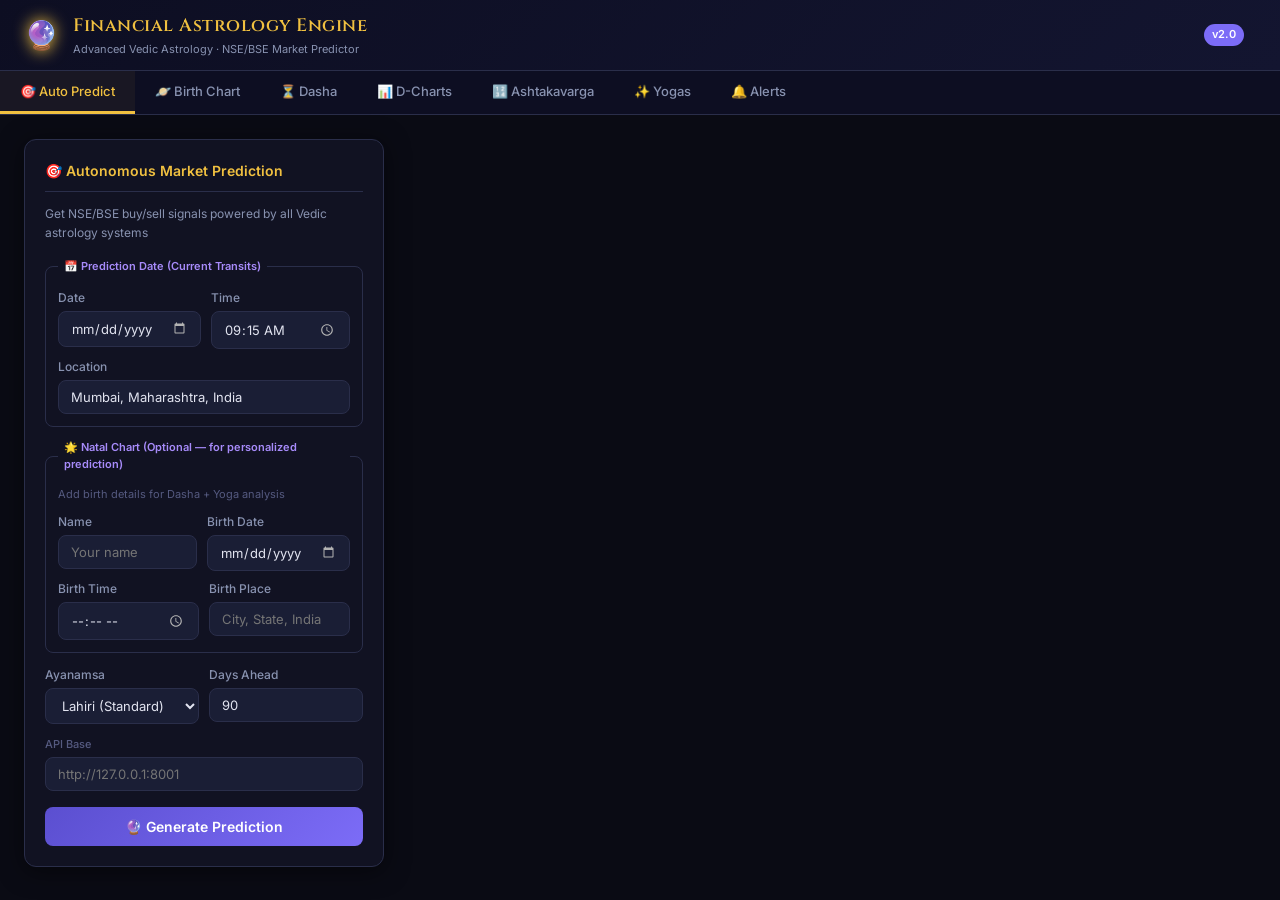
==== Astrology project/financial_astrology_ui/index.html @ fb41cf02 "adding new claude based" ====
<!DOCTYPE html>
<html lang="en">
<head>
  <meta charset="UTF-8" />
  <meta name="viewport" content="width=device-width, initial-scale=1.0" />
  <title>Financial Astrology Engine v2.0 — NSE/BSE Predictor</title>
  <link rel="stylesheet" href="style.css" />
  <link rel="preconnect" href="https://fonts.googleapis.com">
  <link href="https://fonts.googleapis.com/css2?family=Inter:wght@300;400;500;600;700&family=Cinzel:wght@400;600&display=swap" rel="stylesheet">
</head>
<body>

<!-- ═══ HEADER ═══════════════════════════════════════════════════════ -->
<header class="app-header">
  <div class="header-inner">
    <div class="logo">
      <span class="logo-icon">🔮</span>
      <div>
        <h1>Financial Astrology Engine</h1>
        <span class="logo-sub">Advanced Vedic Astrology · NSE/BSE Market Predictor</span>
      </div>
    </div>
    <div class="header-right">
      <span class="version-badge">v2.0</span>
      <span id="currentTime" class="time-display"></span>
    </div>
  </div>
</header>

<!-- ═══ TABS ══════════════════════════════════════════════════════════ -->
<nav class="tab-nav">
  <button class="tab-btn active" data-tab="predict">🎯 Auto Predict</button>
  <button class="tab-btn" data-tab="chart">🪐 Birth Chart</button>
  <button class="tab-btn" data-tab="dasha">⏳ Dasha</button>
  <button class="tab-btn" data-tab="divisional">📊 D-Charts</button>
  <button class="tab-btn" data-tab="ashtakavarga">🔢 Ashtakavarga</button>
  <button class="tab-btn" data-tab="yogas">✨ Yogas</button>
  <button class="tab-btn" data-tab="alerts">🔔 Alerts</button>
</nav>

<main class="app-main">

<!-- ═══════════════════════════════════════════════════════════════════ -->
<!-- TAB: AUTO PREDICT                                                  -->
<!-- ═══════════════════════════════════════════════════════════════════ -->
<section id="tab-predict" class="tab-section active">
  <div class="section-grid">

    <!-- Input Panel -->
    <div class="card input-card">
      <h2 class="card-title">🎯 Autonomous Market Prediction</h2>
      <p class="card-desc">Get NSE/BSE buy/sell signals powered by all Vedic astrology systems</p>

      <form id="predictForm">
        <fieldset class="form-section">
          <legend>📅 Prediction Date (Current Transits)</legend>
          <div class="form-row">
            <label>Date <input type="date" id="p_transit_date" required /></label>
            <label>Time <input type="time" id="p_transit_time" value="09:15" /></label>
          </div>
          <label>Location <input type="text" id="p_transit_place" value="Mumbai, Maharashtra, India" /></label>
        </fieldset>

        <fieldset class="form-section">
          <legend>🌟 Natal Chart (Optional — for personalized prediction)</legend>
          <p class="hint">Add birth details for Dasha + Yoga analysis</p>
          <div class="form-row">
            <label>Name <input type="text" id="p_natal_name" placeholder="Your name" /></label>
            <label>Birth Date <input type="date" id="p_natal_date" /></label>
          </div>
          <div class="form-row">
            <label>Birth Time <input type="time" id="p_natal_time" /></label>
            <label>Birth Place <input type="text" id="p_natal_place" placeholder="City, State, India" /></label>
          </div>
        </fieldset>

        <div class="form-row">
          <label>Ayanamsa
            <select id="p_ayanamsa">
              <option value="lahiri" selected>Lahiri (Standard)</option>
              <option value="raman">Raman</option>
              <option value="krishnamurti">KP (Krishnamurti)</option>
            </select>
          </label>
          <label>Days Ahead
            <input type="number" id="p_days_ahead" value="90" min="7" max="365" />
          </label>
        </div>

        <div class="api-row">
          <label>API Base <input type="text" id="p_apiBase" placeholder="http://127.0.0.1:8001" /></label>
        </div>

        <button type="submit" class="btn-primary" id="predictBtn">
          <span>🔮 Generate Prediction</span>
        </button>
      </form>
    </div>

    <!-- Results Panel -->
    <div id="predictResults" class="results-area" style="display:none">

      <!-- Main Signal Card -->
      <div id="mainSignalCard" class="signal-card">
        <div class="signal-top">
          <span id="signalEmoji" class="signal-emoji"></span>
          <div>
            <div id="signalLabel" class="signal-label"></div>
            <div id="signalDirection" class="signal-direction"></div>
          </div>
          <div class="signal-score-box">
            <div id="scoreValue" class="score-value"></div>
            <div class="score-label">Score</div>
          </div>
        </div>
        <div id="signalStrategy" class="signal-strategy"></div>
        <div id="signalNiftyBias" class="signal-nifty"></div>
        <div id="confidenceBadge" class="confidence-badge"></div>
      </div>

      <!-- Score Breakdown -->
      <div class="card">
        <h3 class="card-title">📊 Score Breakdown</h3>
        <div id="scoreBreakdown" class="score-bars"></div>
      </div>

      <!-- Weekly Outlook -->
      <div class="card">
        <h3 class="card-title">📅 7-Day Moon Nakshatra Outlook</h3>
        <div id="weeklyOutlook" class="weekly-grid"></div>
      </div>

      <!-- Sector Recommendations -->
      <div class="card">
        <h3 class="card-title">📈 NSE/BSE Sector Recommendations</h3>
        <div id="sectorRecs" class="sector-grid"></div>
      </div>

      <!-- Key Events -->
      <div class="card">
        <h3 class="card-title">🔔 Key Upcoming Planetary Events</h3>
        <div id="keyEvents" class="events-list"></div>
      </div>

      <!-- Current Dasha -->
      <div id="dashaContextCard" class="card" style="display:none">
        <h3 class="card-title">⏳ Active Dasha Context</h3>
        <div id="dashaContext" class="dasha-context"></div>
      </div>

      <!-- Risk Factors -->
      <div class="card">
        <h3 class="card-title">⚠️ Risk Factors</h3>
        <div id="riskFactors" class="risk-list"></div>
      </div>

    </div>
  </div>
</section>

<!-- ═══════════════════════════════════════════════════════════════════ -->
<!-- TAB: BIRTH CHART                                                   -->
<!-- ═══════════════════════════════════════════════════════════════════ -->
<section id="tab-chart" class="tab-section">
  <div class="section-grid">
    <div class="card input-card">
      <h2 class="card-title">🪐 Vedic Birth Chart</h2>
      <form id="chartForm">
        <div class="form-row">
          <label>Name <input type="text" id="c_name" placeholder="Name" required /></label>
          <label>Date <input type="date" id="c_date" required /></label>
        </div>
        <div class="form-row">
          <label>Time <input type="time" id="c_time" required /></label>
          <label>Place <input type="text" id="c_place" placeholder="City, India" required /></label>
        </div>
        <label>Ayanamsa
          <select id="c_ayanamsa">
            <option value="lahiri" selected>Lahiri</option>
            <option value="raman">Raman</option>
            <option value="krishnamurti">KP</option>
          </select>
        </label>
        <div class="api-row">
          <label>API Base <input type="text" id="c_apiBase" placeholder="http://127.0.0.1:8001" /></label>
        </div>
        <button type="submit" class="btn-primary">🪐 Calculate Chart</button>
      </form>
    </div>
    <div class="card">
      <h3 class="card-title">Chart Results</h3>
      <div id="chartStatus" class="status-bar"></div>
      <div id="chartResults" class="chart-display"></div>
    </div>
  </div>
</section>

<!-- ═══════════════════════════════════════════════════════════════════ -->
<!-- TAB: DASHA                                                         -->
<!-- ═══════════════════════════════════════════════════════════════════ -->
<section id="tab-dasha" class="tab-section">
  <div class="section-grid">
    <div class="card input-card">
      <h2 class="card-title">⏳ Vimshottari Dasha</h2>
      <form id="dashaForm">
        <div class="form-row">
          <label>Name <input type="text" id="d_name" required /></label>
          <label>Birth Date <input type="date" id="d_date" required /></label>
        </div>
        <div class="form-row">
          <label>Birth Time <input type="time" id="d_time" required /></label>
          <label>Birth Place <input type="text" id="d_place" required /></label>
        </div>
        <div class="form-row">
          <label>As Of Date <input type="date" id="d_as_of" /></label>
          <label>Ayanamsa
            <select id="d_ayanamsa">
              <option value="lahiri" selected>Lahiri</option>
              <option value="raman">Raman</option>
              <option value="krishnamurti">KP</option>
            </select>
          </label>
        </div>
        <div class="api-row">
          <label>API Base <input type="text" id="d_apiBase" placeholder="http://127.0.0.1:8001" /></label>
        </div>
        <button type="submit" class="btn-primary">⏳ Calculate Dasha</button>
      </form>
    </div>
    <div class="card wide-card">
      <h3 class="card-title">Dasha Timeline</h3>
      <div id="dashaStatus" class="status-bar"></div>
      <div id="dashaResults" class="dasha-timeline"></div>
    </div>
  </div>
</section>

<!-- ═══════════════════════════════════════════════════════════════════ -->
<!-- TAB: DIVISIONAL                                                    -->
<!-- ═══════════════════════════════════════════════════════════════════ -->
<section id="tab-divisional" class="tab-section">
  <div class="section-grid">
    <div class="card input-card">
      <h2 class="card-title">📊 Divisional Charts</h2>
      <form id="divisionalForm">
        <div class="form-row">
          <label>Name <input type="text" id="dv_name" required /></label>
          <label>Birth Date <input type="date" id="dv_date" required /></label>
        </div>
        <div class="form-row">
          <label>Birth Time <input type="time" id="dv_time" required /></label>
          <label>Birth Place <input type="text" id="dv_place" required /></label>
        </div>
        <fieldset class="form-section">
          <legend>Charts to compute</legend>
          <label class="checkbox-label"><input type="checkbox" value="D2" checked /> D2 Hora (Wealth)</label>
          <label class="checkbox-label"><input type="checkbox" value="D3" /> D3 Drekkana (Partners)</label>
          <label class="checkbox-label"><input type="checkbox" value="D9" checked /> D9 Navamsha (Strength)</label>
          <label class="checkbox-label"><input type="checkbox" value="D10" checked /> D10 Dashamsha (Career)</label>
        </fieldset>
        <div class="api-row">
          <label>API Base <input type="text" id="dv_apiBase" placeholder="http://127.0.0.1:8001" /></label>
        </div>
        <button type="submit" class="btn-primary">📊 Calculate D-Charts</button>
      </form>
    </div>
    <div class="card wide-card">
      <h3 class="card-title">Divisional Chart Results</h3>
      <div id="divStatus" class="status-bar"></div>
      <div id="divResults" class="div-display"></div>
    </div>
  </div>
</section>

<!-- ═══════════════════════════════════════════════════════════════════ -->
<!-- TAB: ASHTAKAVARGA                                                  -->
<!-- ═══════════════════════════════════════════════════════════════════ -->
<section id="tab-ashtakavarga" class="tab-section">
  <div class="section-grid">
    <div class="card input-card">
      <h2 class="card-title">🔢 Ashtakavarga</h2>
      <form id="ashtakavargaForm">
        <div class="form-row">
          <label>Name <input type="text" id="av_name" required /></label>
          <label>Birth Date <input type="date" id="av_date" required /></label>
        </div>
        <div class="form-row">
          <label>Birth Time <input type="time" id="av_time" required /></label>
          <label>Birth Place <input type="text" id="av_place" required /></label>
        </div>
        <div class="form-row">
          <label>Transit From Date <input type="date" id="av_from" /></label>
          <label>Days Ahead <input type="number" id="av_days" value="180" min="30" max="365" /></label>
        </div>
        <div class="api-row">
          <label>API Base <input type="text" id="av_apiBase" placeholder="http://127.0.0.1:8001" /></label>
        </div>
        <button type="submit" class="btn-primary">🔢 Calculate Ashtakavarga</button>
      </form>
    </div>
    <div class="card wide-card">
      <h3 class="card-title">Ashtakavarga + Transit Predictions</h3>
      <div id="avStatus" class="status-bar"></div>
      <div id="avResults" class="av-display"></div>
    </div>
  </div>
</section>

<!-- ═══════════════════════════════════════════════════════════════════ -->
<!-- TAB: YOGAS                                                         -->
<!-- ═══════════════════════════════════════════════════════════════════ -->
<section id="tab-yogas" class="tab-section">
  <div class="section-grid">
    <div class="card input-card">
      <h2 class="card-title">✨ Financial Yoga Detector</h2>
      <form id="yogaForm">
        <div class="form-row">
          <label>Name <input type="text" id="y_name" required /></label>
          <label>Birth Date <input type="date" id="y_date" required /></label>
        </div>
        <div class="form-row">
          <label>Birth Time <input type="time" id="y_time" required /></label>
          <label>Birth Place <input type="text" id="y_place" required /></label>
        </div>
        <div class="api-row">
          <label>API Base <input type="text" id="y_apiBase" placeholder="http://127.0.0.1:8001" /></label>
        </div>
        <button type="submit" class="btn-primary">✨ Detect Yogas</button>
      </form>
    </div>
    <div class="card wide-card">
      <h3 class="card-title">Yoga Analysis</h3>
      <div id="yogaStatus" class="status-bar"></div>
      <div id="yogaResults" class="yoga-display"></div>
    </div>
  </div>
</section>

<!-- ═══════════════════════════════════════════════════════════════════ -->
<!-- TAB: ALERTS                                                        -->
<!-- ═══════════════════════════════════════════════════════════════════ -->
<section id="tab-alerts" class="tab-section">
  <div class="section-grid">
    <div class="card input-card">
      <h2 class="card-title">🔔 Transit Alert System</h2>
      <form id="alertForm">
        <div class="form-row">
          <label>Date <input type="date" id="al_date" required /></label>
          <label>Time <input type="time" id="al_time" value="09:15" /></label>
        </div>
        <label>Location <input type="text" id="al_place" value="Mumbai, Maharashtra, India" /></label>
        <label>Days Ahead <input type="number" id="al_days" value="90" min="7" max="365" /></label>
        <fieldset class="form-section">
          <legend>Natal Chart (Optional)</legend>
          <div class="form-row">
            <label>Birth Date <input type="date" id="al_natal_date" /></label>
            <label>Birth Time <input type="time" id="al_natal_time" /></label>
          </div>
          <label>Birth Place <input type="text" id="al_natal_place" placeholder="Birth city, India" /></label>
        </fieldset>
        <div class="api-row">
          <label>API Base <input type="text" id="al_apiBase" placeholder="http://127.0.0.1:8001" /></label>
        </div>
        <button type="submit" class="btn-primary">🔔 Generate Alerts</button>
      </form>
    </div>
    <div class="card wide-card">
      <h3 class="card-title">Active & Upcoming Alerts</h3>
      <div id="alertStatus" class="status-bar"></div>
      <div id="alertResults" class="alerts-display"></div>
    </div>
  </div>
</section>

</main>

<!-- Loading Overlay -->
<div id="loadingOverlay" class="loading-overlay" style="display:none">
  <div class="loading-content">
    <div class="spinner"></div>
    <p id="loadingText">Calculating planetary positions...</p>
  </div>
</div>

<script src="app.js"></script>
</body>
</html>
---- Astrology project/financial_astrology_ui/style.css ----
/* ═══════════════════════════════════════════════════════════════
   Financial Astrology Engine v2.0 — Dashboard Styles
   Deep Space Theme with Vedic Gold Accents
   ══════════════════════════════════════════════════════════════ */

:root {
  --bg-dark:     #0a0b14;
  --bg-card:     #111222;
  --bg-card2:    #161830;
  --bg-input:    #1a1e35;
  --border:      #2a2e4a;
  --border-glow: #4a4e80;
  --gold:        #f0c040;
  --gold-light:  #ffd96a;
  --gold-dark:   #a07820;
  --accent:      #7c6cf7;
  --accent2:     #a78bfa;
  --text:        #e2e4f0;
  --text-muted:  #8892b0;
  --text-dim:    #555a80;
  --green:       #00c851;
  --green2:      #4caf50;
  --yellow:      #ffc107;
  --orange:      #ff9800;
  --red:         #ff3d00;
  --red2:        #ff5722;
  --radius:      12px;
  --shadow:      0 4px 24px rgba(0,0,0,0.5);
  --glow:        0 0 20px rgba(124,108,247,0.15);
}

* { box-sizing: border-box; margin: 0; padding: 0; }

body {
  font-family: 'Inter', sans-serif;
  background: var(--bg-dark);
  color: var(--text);
  min-height: 100vh;
  font-size: 14px;
  line-height: 1.6;
}

/* ── HEADER ─────────────────────────────────────────────── */
.app-header {
  background: linear-gradient(135deg, #0d0e22 0%, #131530 100%);
  border-bottom: 1px solid var(--border);
  position: sticky;
  top: 0;
  z-index: 100;
  backdrop-filter: blur(10px);
}
.header-inner {
  max-width: 1600px;
  margin: 0 auto;
  padding: 12px 24px;
  display: flex;
  align-items: center;
  justify-content: space-between;
}
.logo { display: flex; align-items: center; gap: 14px; }
.logo-icon { font-size: 28px; filter: drop-shadow(0 0 8px var(--gold)); }
.logo h1 {
  font-family: 'Cinzel', serif;
  font-size: 18px;
  font-weight: 600;
  color: var(--gold);
  letter-spacing: 0.5px;
}
.logo-sub { font-size: 11px; color: var(--text-muted); display: block; }
.header-right { display: flex; align-items: center; gap: 12px; }
.version-badge {
  background: var(--accent);
  color: white;
  font-size: 11px;
  padding: 2px 8px;
  border-radius: 20px;
  font-weight: 600;
}
.time-display { color: var(--text-muted); font-size: 12px; font-family: monospace; }

/* ── TAB NAV ─────────────────────────────────────────────── */
.tab-nav {
  background: #0d0e22;
  border-bottom: 1px solid var(--border);
  display: flex;
  overflow-x: auto;
  scrollbar-width: none;
  max-width: 100%;
}
.tab-nav::-webkit-scrollbar { display: none; }
.tab-btn {
  padding: 12px 20px;
  background: none;
  border: none;
  border-bottom: 3px solid transparent;
  color: var(--text-muted);
  cursor: pointer;
  white-space: nowrap;
  font-size: 13px;
  font-weight: 500;
  transition: all 0.2s;
  font-family: 'Inter', sans-serif;
}
.tab-btn:hover { color: var(--text); background: rgba(255,255,255,0.03); }
.tab-btn.active {
  color: var(--gold);
  border-bottom-color: var(--gold);
  background: rgba(240,192,64,0.05);
}

/* ── MAIN ────────────────────────────────────────────────── */
.app-main { max-width: 1600px; margin: 0 auto; padding: 24px; }

/* ── TAB SECTIONS ───────────────────────────────────────── */
.tab-section { display: none; }
.tab-section.active { display: block; }

/* ── GRID LAYOUT ─────────────────────────────────────────── */
.section-grid {
  display: grid;
  grid-template-columns: 360px 1fr;
  gap: 20px;
  align-items: start;
}
@media (max-width: 900px) {
  .section-grid { grid-template-columns: 1fr; }
}

/* ── CARDS ───────────────────────────────────────────────── */
.card {
  background: var(--bg-card);
  border: 1px solid var(--border);
  border-radius: var(--radius);
  padding: 20px;
  box-shadow: var(--shadow);
}
.card + .card { margin-top: 16px; }
.card-title {
  font-size: 14px;
  font-weight: 600;
  color: var(--gold);
  margin-bottom: 12px;
  padding-bottom: 8px;
  border-bottom: 1px solid var(--border);
}
.card-desc { font-size: 12px; color: var(--text-muted); margin-bottom: 16px; }
.input-card { position: sticky; top: 80px; }

/* ── FORMS ───────────────────────────────────────────────── */
form { display: flex; flex-direction: column; gap: 12px; }
label {
  display: flex;
  flex-direction: column;
  gap: 4px;
  font-size: 12px;
  color: var(--text-muted);
  font-weight: 500;
  flex: 1;
}
input, select, textarea {
  background: var(--bg-input);
  border: 1px solid var(--border);
  border-radius: 8px;
  color: var(--text);
  padding: 8px 12px;
  font-size: 13px;
  font-family: 'Inter', sans-serif;
  transition: border-color 0.2s;
  width: 100%;
}
input:focus, select:focus {
  outline: none;
  border-color: var(--accent);
  box-shadow: 0 0 0 2px rgba(124,108,247,0.15);
}
input[type="date"]::-webkit-calendar-picker-indicator,
input[type="time"]::-webkit-calendar-picker-indicator {
  filter: invert(0.7);
}
.form-row { display: flex; gap: 10px; }
.form-row label { flex: 1; }
.form-section {
  border: 1px solid var(--border);
  border-radius: 8px;
  padding: 12px;
  display: flex;
  flex-direction: column;
  gap: 8px;
}
.form-section legend {
  font-size: 11px;
  color: var(--accent2);
  font-weight: 600;
  padding: 0 6px;
}
.hint { font-size: 11px; color: var(--text-dim); }
.api-row label { font-size: 11px; color: var(--text-dim); }
.checkbox-label {
  flex-direction: row !important;
  align-items: center;
  gap: 8px;
  color: var(--text) !important;
}
.checkbox-label input { width: auto; }

/* ── BUTTONS ─────────────────────────────────────────────── */
.btn-primary {
  background: linear-gradient(135deg, #5b4fd0 0%, #7c6cf7 100%);
  color: white;
  border: none;
  border-radius: 8px;
  padding: 11px 20px;
  font-size: 14px;
  font-weight: 600;
  cursor: pointer;
  transition: all 0.2s;
  font-family: 'Inter', sans-serif;
  margin-top: 4px;
}
.btn-primary:hover {
  background: linear-gradient(135deg, #6b5fe0 0%, #9c8cf7 100%);
  transform: translateY(-1px);
  box-shadow: 0 4px 16px rgba(124,108,247,0.4);
}
.btn-primary:active { transform: translateY(0); }
.btn-primary:disabled { opacity: 0.5; cursor: not-allowed; transform: none; }

/* ── SIGNAL CARD ─────────────────────────────────────────── */
.signal-card {
  background: linear-gradient(135deg, #131530 0%, #1a1e3a 100%);
  border: 1px solid var(--border-glow);
  border-radius: var(--radius);
  padding: 24px;
  margin-bottom: 16px;
  box-shadow: var(--glow);
}
.signal-top {
  display: flex;
  align-items: center;
  gap: 20px;
  margin-bottom: 16px;
}
.signal-emoji { font-size: 48px; filter: drop-shadow(0 0 12px currentColor); }
.signal-label { font-size: 28px; font-weight: 700; line-height: 1.2; }
.signal-direction { font-size: 13px; color: var(--text-muted); font-weight: 500; }
.signal-score-box {
  margin-left: auto;
  text-align: center;
  background: var(--bg-input);
  border-radius: 10px;
  padding: 10px 16px;
  min-width: 80px;
}
.score-value { font-size: 24px; font-weight: 700; }
.score-label { font-size: 10px; color: var(--text-muted); text-transform: uppercase; }
.signal-strategy {
  background: rgba(255,255,255,0.04);
  border-left: 3px solid var(--accent);
  padding: 10px 14px;
  border-radius: 0 8px 8px 0;
  font-size: 13px;
  margin-bottom: 8px;
}
.signal-nifty { font-size: 12px; color: var(--text-muted); margin-bottom: 8px; }
.confidence-badge {
  display: inline-block;
  padding: 4px 12px;
  border-radius: 20px;
  font-size: 11px;
  font-weight: 600;
  background: rgba(124,108,247,0.2);
  color: var(--accent2);
  border: 1px solid var(--accent);
}

/* ── SCORE BARS ──────────────────────────────────────────── */
.score-bars { display: flex; flex-direction: column; gap: 8px; }
.score-bar-row {
  display: flex;
  align-items: center;
  gap: 10px;
}
.score-bar-label { width: 160px; font-size: 12px; color: var(--text-muted); flex-shrink: 0; }
.score-bar-track {
  flex: 1;
  height: 8px;
  background: var(--bg-input);
  border-radius: 4px;
  overflow: hidden;
}
.score-bar-fill { height: 100%; border-radius: 4px; transition: width 0.5s ease; }
.score-bar-val { width: 50px; text-align: right; font-size: 12px; font-family: monospace; }

/* ── WEEKLY GRID ─────────────────────────────────────────── */
.weekly-grid {
  display: grid;
  grid-template-columns: repeat(7, 1fr);
  gap: 6px;
}
@media (max-width: 700px) { .weekly-grid { grid-template-columns: repeat(3, 1fr); } }
.week-day-card {
  background: var(--bg-input);
  border-radius: 8px;
  padding: 10px 6px;
  text-align: center;
  border: 1px solid var(--border);
  transition: transform 0.15s;
}
.week-day-card:hover { transform: translateY(-2px); }
.week-day-name { font-size: 10px; color: var(--text-muted); font-weight: 600; text-transform: uppercase; }
.week-day-date { font-size: 10px; color: var(--text-dim); margin-bottom: 4px; }
.week-nak { font-size: 10px; font-weight: 600; margin: 4px 0; }
.week-signal { font-size: 9px; font-weight: 700; padding: 2px 4px; border-radius: 4px; display: inline-block; }

/* ── SECTORS ─────────────────────────────────────────────── */
.sector-grid { display: grid; grid-template-columns: 1fr 1fr 1fr; gap: 12px; }
@media (max-width: 600px) { .sector-grid { grid-template-columns: 1fr; } }
.sector-col h4 { font-size: 11px; font-weight: 700; text-transform: uppercase; margin-bottom: 8px; letter-spacing: 0.5px; }
.sector-tag {
  display: inline-block;
  margin: 2px;
  padding: 3px 10px;
  border-radius: 20px;
  font-size: 11px;
  font-weight: 500;
}
.sector-buy { background: rgba(0,200,81,0.15); color: #00c851; border: 1px solid rgba(0,200,81,0.3); }
.sector-hold { background: rgba(255,193,7,0.15); color: #ffc107; border: 1px solid rgba(255,193,7,0.3); }
.sector-avoid { background: rgba(255,61,0,0.15); color: #ff5722; border: 1px solid rgba(255,61,0,0.3); }

/* ── EVENTS LIST ─────────────────────────────────────────── */
.events-list { display: flex; flex-direction: column; gap: 8px; }
.event-item {
  background: var(--bg-input);
  border-radius: 8px;
  padding: 10px 14px;
  border-left: 3px solid var(--border-glow);
  font-size: 12px;
}
.event-date { font-size: 11px; color: var(--text-muted); margin-bottom: 2px; }
.event-desc { color: var(--text); }
.event-signal { display: inline-block; font-size: 10px; font-weight: 700; margin-top: 4px; padding: 2px 8px; border-radius: 10px; }

/* ── RISK LIST ───────────────────────────────────────────── */
.risk-list { display: flex; flex-direction: column; gap: 6px; }
.risk-item {
  display: flex;
  align-items: flex-start;
  gap: 8px;
  font-size: 12px;
  padding: 8px 12px;
  background: rgba(255,61,0,0.08);
  border-radius: 8px;
  border-left: 3px solid #ff5722;
}

/* ── DASHA CONTEXT ───────────────────────────────────────── */
.dasha-context { display: grid; grid-template-columns: 1fr 1fr; gap: 12px; }
.dasha-ctx-item { background: var(--bg-input); border-radius: 8px; padding: 12px; }
.dasha-ctx-label { font-size: 10px; color: var(--text-muted); text-transform: uppercase; margin-bottom: 4px; }
.dasha-ctx-value { font-size: 15px; font-weight: 600; }
.dasha-ctx-sub { font-size: 11px; color: var(--text-muted); margin-top: 2px; }

/* ── STATUS BAR ──────────────────────────────────────────── */
.status-bar {
  padding: 8px 12px;
  border-radius: 8px;
  font-size: 12px;
  margin-bottom: 12px;
  display: none;
}
.status-bar.loading { display: block; background: rgba(124,108,247,0.15); color: var(--accent2); border: 1px solid var(--accent); }
.status-bar.success { display: block; background: rgba(0,200,81,0.1); color: #00c851; border: 1px solid rgba(0,200,81,0.3); }
.status-bar.error   { display: block; background: rgba(255,61,0,0.1); color: #ff5722; border: 1px solid rgba(255,61,0,0.3); }

/* ── CHART DISPLAY ───────────────────────────────────────── */
.planet-table { width: 100%; border-collapse: collapse; font-size: 12px; }
.planet-table th {
  background: var(--bg-input);
  padding: 8px 10px;
  text-align: left;
  font-size: 11px;
  text-transform: uppercase;
  color: var(--text-muted);
  border-bottom: 1px solid var(--border);
}
.planet-table td { padding: 8px 10px; border-bottom: 1px solid rgba(42,46,74,0.5); }
.planet-table tr:hover td { background: rgba(255,255,255,0.02); }
.retro-badge {
  font-size: 10px;
  background: rgba(255,61,0,0.2);
  color: #ff5722;
  padding: 1px 5px;
  border-radius: 4px;
}
.nak-badge {
  font-size: 10px;
  background: rgba(124,108,247,0.15);
  color: var(--accent2);
  padding: 1px 6px;
  border-radius: 4px;
}
.signal-pill {
  font-size: 10px;
  font-weight: 700;
  padding: 2px 8px;
  border-radius: 10px;
  white-space: nowrap;
}

/* ── DASHA TIMELINE ──────────────────────────────────────── */
.dasha-timeline { display: flex; flex-direction: column; gap: 6px; }
.maha-block {
  border-radius: 8px;
  overflow: hidden;
  border: 1px solid var(--border);
}
.maha-header {
  display: flex;
  align-items: center;
  justify-content: space-between;
  padding: 10px 14px;
  cursor: pointer;
  transition: background 0.15s;
}
.maha-header:hover { background: rgba(255,255,255,0.04); }
.maha-name { font-weight: 600; font-size: 14px; }
.maha-dates { font-size: 11px; color: var(--text-muted); }
.maha-score { font-size: 12px; font-weight: 700; }
.maha-body { padding: 0 14px 10px; display: none; }
.maha-body.open { display: block; }
.maha-desc { font-size: 12px; color: var(--text-muted); margin-bottom: 8px; padding: 8px; background: var(--bg-input); border-radius: 6px; }
.antar-row {
  display: flex;
  align-items: center;
  justify-content: space-between;
  padding: 5px 8px;
  border-radius: 6px;
  font-size: 12px;
}
.antar-row:hover { background: rgba(255,255,255,0.03); }
.antar-lord { font-weight: 500; width: 80px; }
.antar-dates { color: var(--text-muted); flex: 1; padding: 0 10px; }
.antar-score { font-weight: 600; font-size: 11px; }
.active-dasha { border: 2px solid var(--gold) !important; box-shadow: 0 0 12px rgba(240,192,64,0.2); }

/* ── ASHTAKAVARGA TABLE ──────────────────────────────────── */
.av-table { width: 100%; border-collapse: collapse; font-size: 11px; overflow-x: auto; }
.av-table th, .av-table td { padding: 6px 8px; text-align: center; border: 1px solid var(--border); }
.av-table th { background: var(--bg-input); font-size: 10px; }
.av-score-high { background: rgba(0,200,81,0.2); color: #00c851; font-weight: 700; }
.av-score-low  { background: rgba(255,61,0,0.2);  color: #ff5722; font-weight: 700; }
.av-score-mid  { color: var(--text-muted); }
.av-transit-card {
  background: var(--bg-input);
  border-radius: 8px;
  padding: 10px 12px;
  border-left: 3px solid var(--border-glow);
  margin-bottom: 6px;
  font-size: 12px;
}

/* ── YOGA DISPLAY ────────────────────────────────────────── */
.yoga-card {
  background: var(--bg-input);
  border-radius: 8px;
  padding: 14px;
  border-left: 4px solid var(--border);
  margin-bottom: 8px;
}
.yoga-name { font-weight: 700; font-size: 14px; margin-bottom: 2px; }
.yoga-sanskrit { font-size: 11px; color: var(--text-muted); margin-bottom: 6px; }
.yoga-type { font-size: 10px; text-transform: uppercase; font-weight: 700; letter-spacing: 0.5px; }
.yoga-impact { font-size: 12px; margin-top: 6px; padding: 6px 10px; background: var(--bg-card2); border-radius: 6px; }
.yoga-signal { font-size: 11px; font-weight: 700; margin-top: 6px; padding: 3px 10px; border-radius: 10px; display: inline-block; }

/* ── ALERT ITEMS ─────────────────────────────────────────── */
.alert-item {
  background: var(--bg-input);
  border-radius: 8px;
  padding: 12px 14px;
  border-left: 4px solid var(--border-glow);
  margin-bottom: 8px;
  font-size: 12px;
}
.alert-planet { font-weight: 700; font-size: 13px; margin-bottom: 2px; }
.alert-date   { font-size: 11px; color: var(--text-muted); }
.alert-desc   { margin-top: 4px; }
.alert-action { font-size: 11px; font-weight: 700; margin-top: 4px; padding: 2px 8px; border-radius: 8px; display: inline-block; }

/* ── LOADING OVERLAY ─────────────────────────────────────── */
.loading-overlay {
  position: fixed;
  inset: 0;
  background: rgba(10,11,20,0.85);
  display: flex;
  align-items: center;
  justify-content: center;
  z-index: 1000;
  backdrop-filter: blur(4px);
}
.loading-content { text-align: center; }
.spinner {
  width: 48px;
  height: 48px;
  border: 3px solid var(--border);
  border-top-color: var(--gold);
  border-radius: 50%;
  animation: spin 0.8s linear infinite;
  margin: 0 auto 16px;
}
@keyframes spin { to { transform: rotate(360deg); } }

/* ── SECTION TITLES ──────────────────────────────────────── */
.section-title {
  font-size: 11px;
  font-weight: 700;
  text-transform: uppercase;
  color: var(--text-muted);
  letter-spacing: 0.8px;
  margin: 16px 0 8px;
  padding-bottom: 4px;
  border-bottom: 1px solid var(--border);
}

/* ── RESULTS AREA ────────────────────────────────────────── */
.results-area { display: flex; flex-direction: column; gap: 0; }
.wide-card { grid-column: 1 / -1; }

/* ── SCROLLBAR ───────────────────────────────────────────── */
::-webkit-scrollbar { width: 6px; height: 6px; }
::-webkit-scrollbar-track { background: var(--bg-dark); }
::-webkit-scrollbar-thumb { background: var(--border-glow); border-radius: 3px; }
::-webkit-scrollbar-thumb:hover { background: var(--accent); }

/* ── DIVIDER ─────────────────────────────────────────────── */
.divider { border: none; border-top: 1px solid var(--border); margin: 12px 0; }

/* ── TABLE OVERFLOW ──────────────────────────────────────── */
.table-wrap { overflow-x: auto; }

/* ── OVERALL SIGNAL BADGE ────────────────────────────────── */
.overall-badge {
  display: inline-flex;
  align-items: center;
  gap: 8px;
  padding: 8px 16px;
  border-radius: 24px;
  font-size: 15px;
  font-weight: 700;
  margin-bottom: 12px;
  border: 1px solid currentColor;
}

/* Color utilities */
.text-green  { color: #00c851; }
.text-green2 { color: #4caf50; }
.text-yellow { color: #ffc107; }
.text-orange { color: #ff9800; }
.text-red    { color: #ff5722; }
.text-gold   { color: var(--gold); }
.text-accent { color: var(--accent2); }
.text-muted  { color: var(--text-muted); }
.fw-700      { font-weight: 700; }
.fs-11       { font-size: 11px; }
.fs-12       { font-size: 12px; }
.mt-4        { margin-top: 4px; }
.mt-8        { margin-top: 8px; }
.mb-8        { margin-bottom: 8px; }
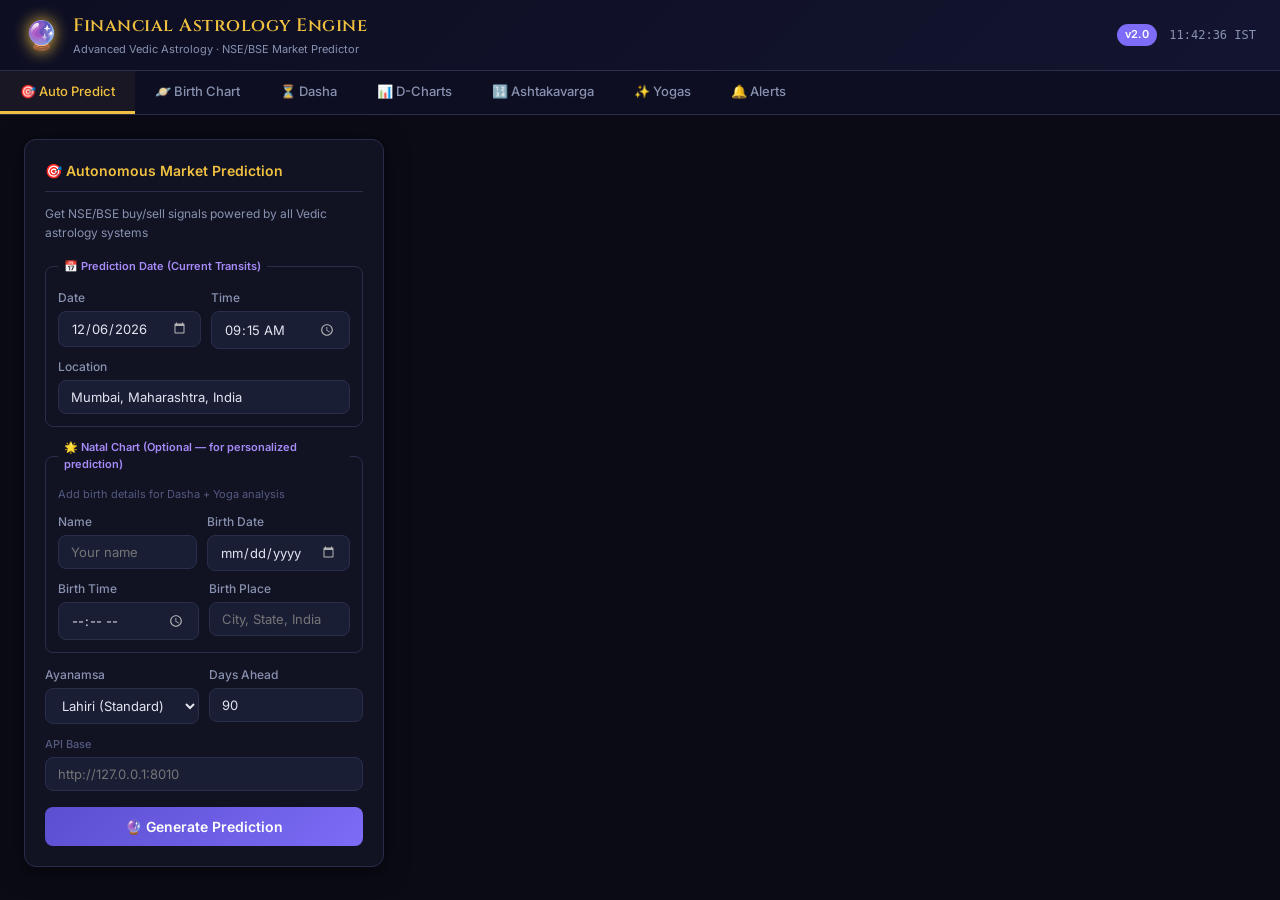
==== commit 3436eb98: "adding all files" ====
--- a/Astrology project/financial_astrology_ui/index.html
+++ b/Astrology project/financial_astrology_ui/index.html
@@ -88,7 +88,7 @@
         </div>
 
         <div class="api-row">
-          <label>API Base <input type="text" id="p_apiBase" placeholder="http://127.0.0.1:8001" /></label>
+          <label>API Base <input type="text" id="p_apiBase" placeholder="http://127.0.0.1:8010" /></label>
         </div>
 
         <button type="submit" class="btn-primary" id="predictBtn">
@@ -182,7 +182,7 @@
           </select>
         </label>
         <div class="api-row">
-          <label>API Base <input type="text" id="c_apiBase" placeholder="http://127.0.0.1:8001" /></label>
+          <label>API Base <input type="text" id="c_apiBase" placeholder="http://127.0.0.1:8010" /></label>
         </div>
         <button type="submit" class="btn-primary">🪐 Calculate Chart</button>
       </form>
@@ -222,7 +222,7 @@
           </label>
         </div>
         <div class="api-row">
-          <label>API Base <input type="text" id="d_apiBase" placeholder="http://127.0.0.1:8001" /></label>
+          <label>API Base <input type="text" id="d_apiBase" placeholder="http://127.0.0.1:8010" /></label>
         </div>
         <button type="submit" class="btn-primary">⏳ Calculate Dasha</button>
       </form>
@@ -259,7 +259,7 @@
           <label class="checkbox-label"><input type="checkbox" value="D10" checked /> D10 Dashamsha (Career)</label>
         </fieldset>
         <div class="api-row">
-          <label>API Base <input type="text" id="dv_apiBase" placeholder="http://127.0.0.1:8001" /></label>
+          <label>API Base <input type="text" id="dv_apiBase" placeholder="http://127.0.0.1:8010" /></label>
         </div>
         <button type="submit" class="btn-primary">📊 Calculate D-Charts</button>
       </form>
@@ -293,7 +293,7 @@
           <label>Days Ahead <input type="number" id="av_days" value="180" min="30" max="365" /></label>
         </div>
         <div class="api-row">
-          <label>API Base <input type="text" id="av_apiBase" placeholder="http://127.0.0.1:8001" /></label>
+          <label>API Base <input type="text" id="av_apiBase" placeholder="http://127.0.0.1:8010" /></label>
         </div>
         <button type="submit" class="btn-primary">🔢 Calculate Ashtakavarga</button>
       </form>
@@ -323,7 +323,7 @@
           <label>Birth Place <input type="text" id="y_place" required /></label>
         </div>
         <div class="api-row">
-          <label>API Base <input type="text" id="y_apiBase" placeholder="http://127.0.0.1:8001" /></label>
+          <label>API Base <input type="text" id="y_apiBase" placeholder="http://127.0.0.1:8010" /></label>
         </div>
         <button type="submit" class="btn-primary">✨ Detect Yogas</button>
       </form>
@@ -359,7 +359,7 @@
           <label>Birth Place <input type="text" id="al_natal_place" placeholder="Birth city, India" /></label>
         </fieldset>
         <div class="api-row">
-          <label>API Base <input type="text" id="al_apiBase" placeholder="http://127.0.0.1:8001" /></label>
+          <label>API Base <input type="text" id="al_apiBase" placeholder="http://127.0.0.1:8010" /></label>
         </div>
         <button type="submit" class="btn-primary">🔔 Generate Alerts</button>
       </form>
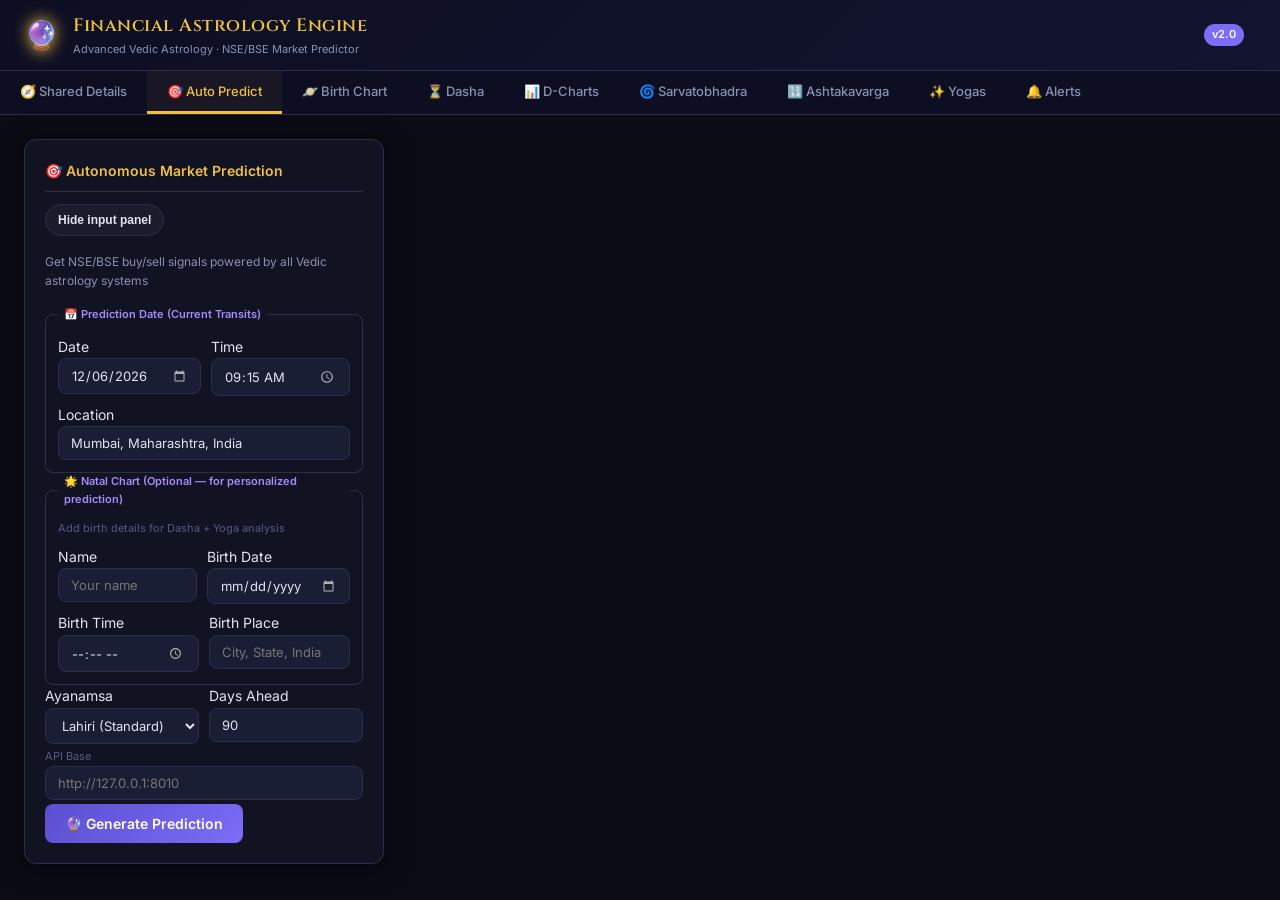
==== commit d08bb8da: "sarvatobhdra chakra" ====
--- a/Astrology project/financial_astrology_ui/index.html
+++ b/Astrology project/financial_astrology_ui/index.html
@@ -7,6 +7,21 @@
   <link rel="stylesheet" href="style.css" />
   <link rel="preconnect" href="https://fonts.googleapis.com">
   <link href="https://fonts.googleapis.com/css2?family=Inter:wght@300;400;500;600;700&family=Cinzel:wght@400;600&display=swap" rel="stylesheet">
+  <style>
+    .global-details { margin: 20px auto; max-width: 1200px; padding: 0 20px; }
+    .global-details .card { background: #f8f9fa; border: 1px solid #e9ecef; border-radius: 8px; padding: 20px; }
+    .global-details .card-title { margin: 0 0 10px 0; color: #495057; }
+    .global-details .card-desc { margin: 0 0 15px 0; font-size: 14px; color: #6c757d; }
+    .global-details .form-row { display: flex; gap: 15px; margin-bottom: 10px; }
+    .global-details label { display: flex; flex-direction: column; flex: 1; }
+    .global-details input, .global-details select { padding: 8px; border: 1px solid #ced4da; border-radius: 4px; }
+    .global-details button { margin-top: 10px; margin-right: 10px; padding: 8px 16px; border: none; border-radius: 4px; cursor: pointer; }
+    .btn-secondary { background: #6c757d; color: white; }
+    .btn-secondary:hover { background: #5a6268; }
+    .results-header { display: flex; justify-content: space-between; align-items: center; margin-bottom: 14px; }
+    .close-results { background: transparent; color: #6c757d; border: 1px solid #ced4da; padding: 4px 10px; border-radius: 4px; cursor: pointer; }
+    .close-results:hover { background: #f1f3f5; }
+  </style>
 </head>
 <body>
 
@@ -29,16 +44,50 @@
 
 <!-- ═══ TABS ══════════════════════════════════════════════════════════ -->
 <nav class="tab-nav">
+  <button class="tab-btn" data-tab="global">🧭 Shared Details</button>
   <button class="tab-btn active" data-tab="predict">🎯 Auto Predict</button>
   <button class="tab-btn" data-tab="chart">🪐 Birth Chart</button>
   <button class="tab-btn" data-tab="dasha">⏳ Dasha</button>
   <button class="tab-btn" data-tab="divisional">📊 D-Charts</button>
+  <button class="tab-btn" data-tab="sarvatobhadra">🌀 Sarvatobhadra</button>
   <button class="tab-btn" data-tab="ashtakavarga">🔢 Ashtakavarga</button>
   <button class="tab-btn" data-tab="yogas">✨ Yogas</button>
   <button class="tab-btn" data-tab="alerts">🔔 Alerts</button>
 </nav>
-
 <main class="app-main">
+
+<!-- ═══════════════════════════════════════════════════════════════════ -->
+<!-- TAB: SHARED GLOBAL BIRTH DETAILS                                   -->
+<!-- ═══════════════════════════════════════════════════════════════════ -->
+<section id="tab-global" class="tab-section">
+  <div class="section-grid">
+    <div class="card input-card">
+      <h2 class="card-title">🌟 Shared Birth Details</h2>
+      <p class="card-desc">Enter your birth details once here, then use any tab below without retyping.</p>
+      <form id="globalForm">
+        <div class="form-row">
+          <label>Name <input type="text" id="global_name" placeholder="Your name" /></label>
+          <label>Birth Date <input type="date" id="global_date" /></label>
+        </div>
+        <div class="form-row">
+          <label>Birth Time <input type="time" id="global_time" /></label>
+          <label>Birth Place <input type="text" id="global_place" placeholder="City, State, India" /></label>
+        </div>
+        <label>Ayanamsa
+          <select id="global_ayanamsa">
+            <option value="lahiri" selected>Lahiri (Standard)</option>
+            <option value="raman">Raman</option>
+            <option value="krishnamurti">KP (Krishnamurti)</option>
+          </select>
+        </label>
+        <div class="form-row" style="margin-top:14px;">
+          <button type="submit" class="btn-secondary">💾 Save Details</button>
+          <button type="button" id="clearGlobal" class="btn-secondary">🗑️ Clear</button>
+        </div>
+      </form>
+    </div>
+  </div>
+</section>
 
 <!-- ═══════════════════════════════════════════════════════════════════ -->
 <!-- TAB: AUTO PREDICT                                                  -->
@@ -99,6 +148,10 @@
 
     <!-- Results Panel -->
     <div id="predictResults" class="results-area" style="display:none">
+      <div class="results-header">
+        <h3 class="card-title">Prediction Results</h3>
+        <button type="button" class="close-results" data-target="predictResults">Close</button>
+      </div>
 
       <!-- Main Signal Card -->
       <div id="mainSignalCard" class="signal-card">
@@ -187,8 +240,11 @@
         <button type="submit" class="btn-primary">🪐 Calculate Chart</button>
       </form>
     </div>
-    <div class="card">
-      <h3 class="card-title">Chart Results</h3>
+    <div id="chartResultPanel" class="card wide-card results-panel" style="display:none">
+      <div class="results-header">
+        <h3 class="card-title">Chart Results</h3>
+        <button type="button" class="close-results" data-target="chartResultPanel">Close</button>
+      </div>
       <div id="chartStatus" class="status-bar"></div>
       <div id="chartResults" class="chart-display"></div>
     </div>
@@ -227,8 +283,11 @@
         <button type="submit" class="btn-primary">⏳ Calculate Dasha</button>
       </form>
     </div>
-    <div class="card wide-card">
-      <h3 class="card-title">Dasha Timeline</h3>
+    <div id="dashaResultPanel" class="card wide-card results-panel" style="display:none">
+      <div class="results-header">
+        <h3 class="card-title">Dasha Timeline</h3>
+        <button type="button" class="close-results" data-target="dashaResultPanel">Close</button>
+      </div>
       <div id="dashaStatus" class="status-bar"></div>
       <div id="dashaResults" class="dasha-timeline"></div>
     </div>
@@ -264,8 +323,11 @@
         <button type="submit" class="btn-primary">📊 Calculate D-Charts</button>
       </form>
     </div>
-    <div class="card wide-card">
-      <h3 class="card-title">Divisional Chart Results</h3>
+    <div id="divResultPanel" class="card wide-card results-panel" style="display:none">
+      <div class="results-header">
+        <h3 class="card-title">Divisional Chart Results</h3>
+        <button type="button" class="close-results" data-target="divResultPanel">Close</button>
+      </div>
       <div id="divStatus" class="status-bar"></div>
       <div id="divResults" class="div-display"></div>
     </div>
@@ -273,6 +335,55 @@
 </section>
 
 <!-- ═══════════════════════════════════════════════════════════════════ -->
+<!-- TAB: SARVATOBHADRA                                                 -->
+<!-- ═══════════════════════════════════════════════════════════════════ -->
+<section id="tab-sarvatobhadra" class="tab-section">
+  <div class="section-grid">
+    <div class="card input-card">
+      <h2 class="card-title">🌀 Sarvatobhadra Chakra</h2>
+      <p class="card-desc">Cast the Sarvatobhadra Chakra from your natal birth details.</p>
+      <form id="sbcForm">
+        <div class="form-row">
+          <label>Name <input type="text" id="sbc_name" placeholder="Your name" required /></label>
+          <label>Date <input type="date" id="sbc_date" required /></label>
+        </div>
+        <div class="form-row">
+          <label>Time <input type="time" id="sbc_time" required /></label>
+          <label>Place <input type="text" id="sbc_place" placeholder="City, State, India" required /></label>
+        </div>
+        <label>Ayanamsa
+          <select id="sbc_ayanamsa">
+            <option value="lahiri" selected>Lahiri</option>
+            <option value="raman">Raman</option>
+            <option value="krishnamurti">KP</option>
+          </select>
+        </label>
+        <fieldset class="form-section">
+          <legend>📅 Transit Date (for Vedha/Latta Analysis)</legend>
+          <div class="form-row">
+            <label>Date <input type="date" id="sbc_transit_date" /></label>
+            <label>Time <input type="time" id="sbc_transit_time" value="09:15" /></label>
+          </div>
+          <label>Place <input type="text" id="sbc_transit_place" value="Mumbai, Maharashtra, India" /></label>
+        </fieldset>
+        <div class="api-row">
+          <label>API Base <input type="text" id="sbc_apiBase" placeholder="http://127.0.0.1:8010" /></label>
+        </div>
+        <button type="submit" class="btn-primary">🌀 Cast Sarvatobhadra Chakra</button>
+      </form>
+    </div>
+    <div id="sbcResultPanel" class="card wide-card results-panel" style="display:none">
+      <div class="results-header">
+        <h3 class="card-title">Sarvatobhadra Chakra Results</h3>
+        <button type="button" class="close-results" data-target="sbcResultPanel">Close</button>
+      </div>
+      <div id="sbcStatus" class="status-bar"></div>
+      <div id="sbcResults" class="sbc-display"></div>
+    </div>
+  </div>
+</section>
+
+<!-- ═══════════════════════════════════════════════════════════════════ -->
 <!-- TAB: ASHTAKAVARGA                                                  -->
 <!-- ═══════════════════════════════════════════════════════════════════ -->
 <section id="tab-ashtakavarga" class="tab-section">
@@ -298,8 +409,11 @@
         <button type="submit" class="btn-primary">🔢 Calculate Ashtakavarga</button>
       </form>
     </div>
-    <div class="card wide-card">
-      <h3 class="card-title">Ashtakavarga + Transit Predictions</h3>
+    <div id="avResultPanel" class="card wide-card results-panel" style="display:none">
+      <div class="results-header">
+        <h3 class="card-title">Ashtakavarga + Transit Predictions</h3>
+        <button type="button" class="close-results" data-target="avResultPanel">Close</button>
+      </div>
       <div id="avStatus" class="status-bar"></div>
       <div id="avResults" class="av-display"></div>
     </div>
@@ -328,8 +442,11 @@
         <button type="submit" class="btn-primary">✨ Detect Yogas</button>
       </form>
     </div>
-    <div class="card wide-card">
-      <h3 class="card-title">Yoga Analysis</h3>
+    <div id="yogaResultPanel" class="card wide-card results-panel" style="display:none">
+      <div class="results-header">
+        <h3 class="card-title">Yoga Analysis</h3>
+        <button type="button" class="close-results" data-target="yogaResultPanel">Close</button>
+      </div>
       <div id="yogaStatus" class="status-bar"></div>
       <div id="yogaResults" class="yoga-display"></div>
     </div>
@@ -364,8 +481,11 @@
         <button type="submit" class="btn-primary">🔔 Generate Alerts</button>
       </form>
     </div>
-    <div class="card wide-card">
-      <h3 class="card-title">Active & Upcoming Alerts</h3>
+    <div id="alertResultPanel" class="card wide-card results-panel" style="display:none">
+      <div class="results-header">
+        <h3 class="card-title">Active & Upcoming Alerts</h3>
+        <button type="button" class="close-results" data-target="alertResultPanel">Close</button>
+      </div>
       <div id="alertStatus" class="status-bar"></div>
       <div id="alertResults" class="alerts-display"></div>
     </div>
--- a/Astrology project/financial_astrology_ui/style.css
+++ b/Astrology project/financial_astrology_ui/style.css
@@ -145,18 +145,30 @@
 }
 .card-desc { font-size: 12px; color: var(--text-muted); margin-bottom: 16px; }
 .input-card { position: sticky; top: 80px; }
-
-/* ── FORMS ───────────────────────────────────────────────── */
-form { display: flex; flex-direction: column; gap: 12px; }
-label {
-  display: flex;
-  flex-direction: column;
-  gap: 4px;
-  font-size: 12px;
-  color: var(--text-muted);
-  font-weight: 500;
-  flex: 1;
-}
+.input-card .toggle-panel {
+  display: inline-flex;
+  align-items: center;
+  justify-content: center;
+  margin-bottom: 16px;
+  padding: 8px 12px;
+  border: 1px solid var(--border);
+  border-radius: 999px;
+  background: rgba(255,255,255,0.04);
+  color: var(--text);
+  cursor: pointer;
+  font-size: 12px;
+  font-weight: 600;
+  transition: background 0.2s, transform 0.2s;
+}
+.input-card .toggle-panel:hover {
+  background: rgba(255,255,255,0.08);
+  transform: translateY(-1px);
+}
+.input-card.collapsed > .card-desc,
+.input-card.collapsed > form {
+  display: none;
+}
+
 input, select, textarea {
   background: var(--bg-input);
   border: 1px solid var(--border);
@@ -386,14 +398,40 @@
 }
 .planet-table td { padding: 8px 10px; border-bottom: 1px solid rgba(42,46,74,0.5); }
 .planet-table tr:hover td { background: rgba(255,255,255,0.02); }
+.chakra-table {
+  width: 100%;
+  border-collapse: collapse;
+  table-layout: fixed;
+}
+.chakra-table td {
+  border: 1px solid rgba(255,255,255,0.08);
+  padding: 10px;
+  vertical-align: top;
+  min-width: 120px;
+  background: rgba(255,255,255,0.02);
+}
+.chakra-cell {
+  display: grid;
+  gap: 6px;
+}
+.chakra-cell-header {
+  font-size: 12px;
+  font-weight: 700;
+  color: var(--accent);
+}
+.chakra-cell-meta,
+.chakra-cell-range,
+.chakra-cell-planets {
+  font-size: 11px;
+  line-height: 1.4;
+}
+.chakra-cell-range {
+  color: var(--text-muted);
+}
+.sbc-grid-wrap {
+  overflow-x: auto;
+}
 .retro-badge {
-  font-size: 10px;
-  background: rgba(255,61,0,0.2);
-  color: #ff5722;
-  padding: 1px 5px;
-  border-radius: 4px;
-}
-.nak-badge {
   font-size: 10px;
   background: rgba(124,108,247,0.15);
   color: var(--accent2);
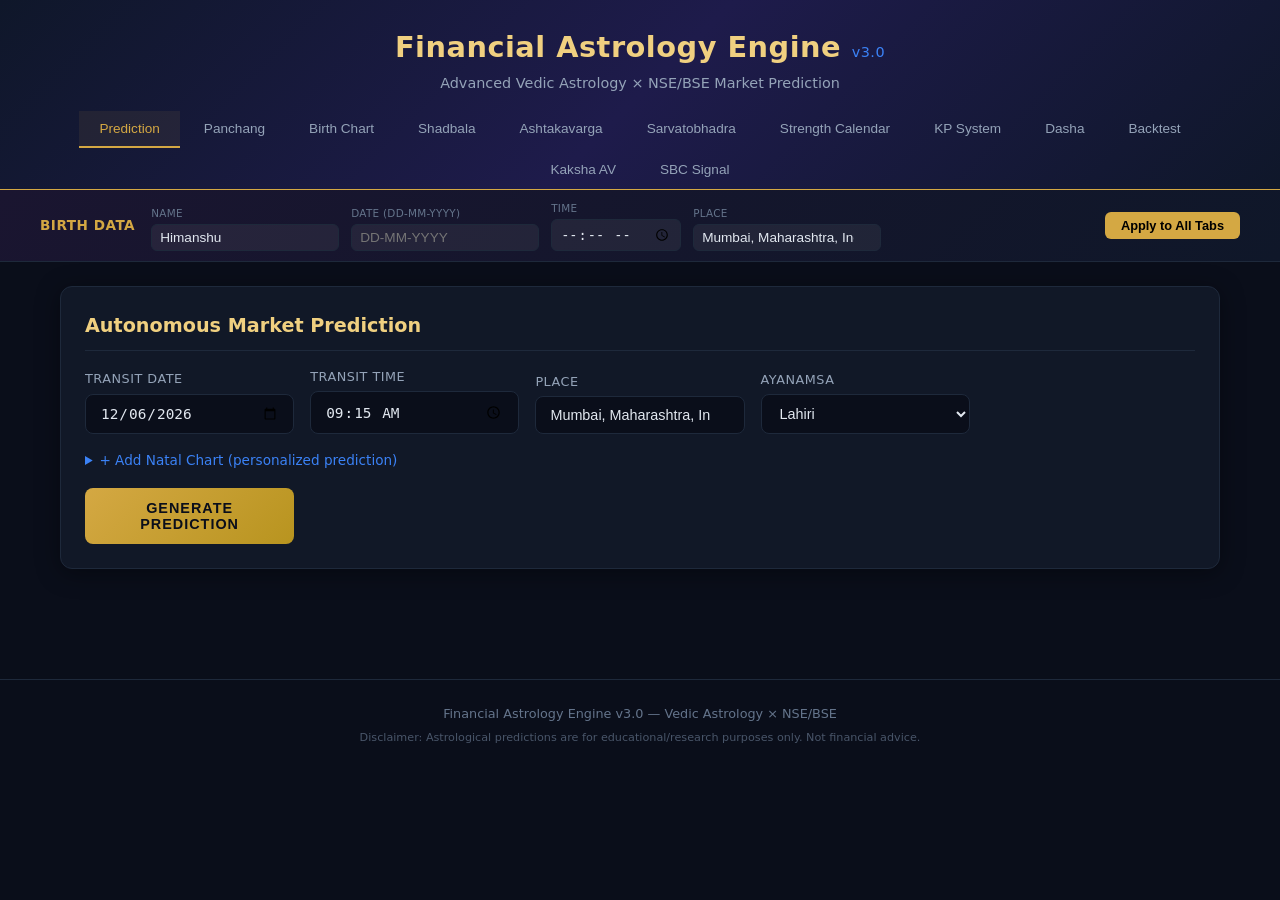
==== commit 4b99188d: "adding new codes" ====
--- a/Astrology project/financial_astrology_ui/index.html
+++ b/Astrology project/financial_astrology_ui/index.html
@@ -1,507 +1,361 @@
 <!DOCTYPE html>
 <html lang="en">
 <head>
-  <meta charset="UTF-8" />
-  <meta name="viewport" content="width=device-width, initial-scale=1.0" />
-  <title>Financial Astrology Engine v2.0 — NSE/BSE Predictor</title>
-  <link rel="stylesheet" href="style.css" />
-  <link rel="preconnect" href="https://fonts.googleapis.com">
-  <link href="https://fonts.googleapis.com/css2?family=Inter:wght@300;400;500;600;700&family=Cinzel:wght@400;600&display=swap" rel="stylesheet">
-  <style>
-    .global-details { margin: 20px auto; max-width: 1200px; padding: 0 20px; }
-    .global-details .card { background: #f8f9fa; border: 1px solid #e9ecef; border-radius: 8px; padding: 20px; }
-    .global-details .card-title { margin: 0 0 10px 0; color: #495057; }
-    .global-details .card-desc { margin: 0 0 15px 0; font-size: 14px; color: #6c757d; }
-    .global-details .form-row { display: flex; gap: 15px; margin-bottom: 10px; }
-    .global-details label { display: flex; flex-direction: column; flex: 1; }
-    .global-details input, .global-details select { padding: 8px; border: 1px solid #ced4da; border-radius: 4px; }
-    .global-details button { margin-top: 10px; margin-right: 10px; padding: 8px 16px; border: none; border-radius: 4px; cursor: pointer; }
-    .btn-secondary { background: #6c757d; color: white; }
-    .btn-secondary:hover { background: #5a6268; }
-    .results-header { display: flex; justify-content: space-between; align-items: center; margin-bottom: 14px; }
-    .close-results { background: transparent; color: #6c757d; border: 1px solid #ced4da; padding: 4px 10px; border-radius: 4px; cursor: pointer; }
-    .close-results:hover { background: #f1f3f5; }
-  </style>
+    <meta charset="UTF-8">
+    <meta name="viewport" content="width=device-width, initial-scale=1.0">
+    <title>Financial Astrology Engine v3.0 — NSE/BSE</title>
+    <link rel="stylesheet" href="style.css">
 </head>
 <body>
-
-<!-- ═══ HEADER ═══════════════════════════════════════════════════════ -->
-<header class="app-header">
-  <div class="header-inner">
-    <div class="logo">
-      <span class="logo-icon">🔮</span>
-      <div>
-        <h1>Financial Astrology Engine</h1>
-        <span class="logo-sub">Advanced Vedic Astrology · NSE/BSE Market Predictor</span>
-      </div>
+    <header>
+        <div class="header-content">
+            <h1>Financial Astrology Engine <span class="version">v3.0</span></h1>
+            <p class="subtitle">Advanced Vedic Astrology × NSE/BSE Market Prediction</p>
+        </div>
+        <nav>
+            <button class="nav-btn active" data-tab="predict">Prediction</button>
+            <button class="nav-btn" data-tab="panchang">Panchang</button>
+            <button class="nav-btn" data-tab="chart">Birth Chart</button>
+            <button class="nav-btn" data-tab="shadbala">Shadbala</button>
+            <button class="nav-btn" data-tab="ashtakavarga">Ashtakavarga</button>
+            <button class="nav-btn" data-tab="sarvatobhadra">Sarvatobhadra</button>
+            <button class="nav-btn" data-tab="strength">Strength Calendar</button>
+            <button class="nav-btn" data-tab="kp">KP System</button>
+            <button class="nav-btn" data-tab="dasha">Dasha</button>
+            <button class="nav-btn" data-tab="backtest">Backtest</button>
+            <button class="nav-btn" data-tab="kaksha">Kaksha AV</button>
+            <button class="nav-btn" data-tab="sbc-signal">SBC Signal</button>
+        </nav>
+    </header>
+
+    <!-- ═══ Master Birth Data — fills all tabs ═══ -->
+    <div id="master-birth-panel">
+        <div class="master-inner">
+            <span class="master-label">Birth Data</span>
+            <div class="master-fields">
+                <div class="mf"><label>Name</label><input type="text" id="master-name" value="Himanshu" placeholder="Name"></div>
+                <div class="mf"><label>Date (DD-MM-YYYY)</label><input type="text" id="master-date" placeholder="DD-MM-YYYY" maxlength="10" autocomplete="off"></div>
+                <div class="mf"><label>Time</label><input type="time" id="master-time" placeholder="HH:MM"></div>
+                <div class="mf"><label>Place</label><input type="text" id="master-place" value="Mumbai, Maharashtra, India" list="city-suggestions" placeholder="City, State, Country"></div>
+            </div>
+            <button type="button" id="master-apply-btn" class="btn-apply">Apply to All Tabs</button>
+        </div>
     </div>
-    <div class="header-right">
-      <span class="version-badge">v2.0</span>
-      <span id="currentTime" class="time-display"></span>
-    </div>
-  </div>
-</header>
-
-<!-- ═══ TABS ══════════════════════════════════════════════════════════ -->
-<nav class="tab-nav">
-  <button class="tab-btn" data-tab="global">🧭 Shared Details</button>
-  <button class="tab-btn active" data-tab="predict">🎯 Auto Predict</button>
-  <button class="tab-btn" data-tab="chart">🪐 Birth Chart</button>
-  <button class="tab-btn" data-tab="dasha">⏳ Dasha</button>
-  <button class="tab-btn" data-tab="divisional">📊 D-Charts</button>
-  <button class="tab-btn" data-tab="sarvatobhadra">🌀 Sarvatobhadra</button>
-  <button class="tab-btn" data-tab="ashtakavarga">🔢 Ashtakavarga</button>
-  <button class="tab-btn" data-tab="yogas">✨ Yogas</button>
-  <button class="tab-btn" data-tab="alerts">🔔 Alerts</button>
-</nav>
-<main class="app-main">
-
-<!-- ═══════════════════════════════════════════════════════════════════ -->
-<!-- TAB: SHARED GLOBAL BIRTH DETAILS                                   -->
-<!-- ═══════════════════════════════════════════════════════════════════ -->
-<section id="tab-global" class="tab-section">
-  <div class="section-grid">
-    <div class="card input-card">
-      <h2 class="card-title">🌟 Shared Birth Details</h2>
-      <p class="card-desc">Enter your birth details once here, then use any tab below without retyping.</p>
-      <form id="globalForm">
-        <div class="form-row">
-          <label>Name <input type="text" id="global_name" placeholder="Your name" /></label>
-          <label>Birth Date <input type="date" id="global_date" /></label>
-        </div>
-        <div class="form-row">
-          <label>Birth Time <input type="time" id="global_time" /></label>
-          <label>Birth Place <input type="text" id="global_place" placeholder="City, State, India" /></label>
-        </div>
-        <label>Ayanamsa
-          <select id="global_ayanamsa">
-            <option value="lahiri" selected>Lahiri (Standard)</option>
-            <option value="raman">Raman</option>
-            <option value="krishnamurti">KP (Krishnamurti)</option>
-          </select>
-        </label>
-        <div class="form-row" style="margin-top:14px;">
-          <button type="submit" class="btn-secondary">💾 Save Details</button>
-          <button type="button" id="clearGlobal" class="btn-secondary">🗑️ Clear</button>
-        </div>
-      </form>
-    </div>
-  </div>
-</section>
-
-<!-- ═══════════════════════════════════════════════════════════════════ -->
-<!-- TAB: AUTO PREDICT                                                  -->
-<!-- ═══════════════════════════════════════════════════════════════════ -->
-<section id="tab-predict" class="tab-section active">
-  <div class="section-grid">
-
-    <!-- Input Panel -->
-    <div class="card input-card">
-      <h2 class="card-title">🎯 Autonomous Market Prediction</h2>
-      <p class="card-desc">Get NSE/BSE buy/sell signals powered by all Vedic astrology systems</p>
-
-      <form id="predictForm">
-        <fieldset class="form-section">
-          <legend>📅 Prediction Date (Current Transits)</legend>
-          <div class="form-row">
-            <label>Date <input type="date" id="p_transit_date" required /></label>
-            <label>Time <input type="time" id="p_transit_time" value="09:15" /></label>
-          </div>
-          <label>Location <input type="text" id="p_transit_place" value="Mumbai, Maharashtra, India" /></label>
-        </fieldset>
-
-        <fieldset class="form-section">
-          <legend>🌟 Natal Chart (Optional — for personalized prediction)</legend>
-          <p class="hint">Add birth details for Dasha + Yoga analysis</p>
-          <div class="form-row">
-            <label>Name <input type="text" id="p_natal_name" placeholder="Your name" /></label>
-            <label>Birth Date <input type="date" id="p_natal_date" /></label>
-          </div>
-          <div class="form-row">
-            <label>Birth Time <input type="time" id="p_natal_time" /></label>
-            <label>Birth Place <input type="text" id="p_natal_place" placeholder="City, State, India" /></label>
-          </div>
-        </fieldset>
-
-        <div class="form-row">
-          <label>Ayanamsa
-            <select id="p_ayanamsa">
-              <option value="lahiri" selected>Lahiri (Standard)</option>
-              <option value="raman">Raman</option>
-              <option value="krishnamurti">KP (Krishnamurti)</option>
-            </select>
-          </label>
-          <label>Days Ahead
-            <input type="number" id="p_days_ahead" value="90" min="7" max="365" />
-          </label>
-        </div>
-
-        <div class="api-row">
-          <label>API Base <input type="text" id="p_apiBase" placeholder="http://127.0.0.1:8010" /></label>
-        </div>
-
-        <button type="submit" class="btn-primary" id="predictBtn">
-          <span>🔮 Generate Prediction</span>
-        </button>
-      </form>
-    </div>
-
-    <!-- Results Panel -->
-    <div id="predictResults" class="results-area" style="display:none">
-      <div class="results-header">
-        <h3 class="card-title">Prediction Results</h3>
-        <button type="button" class="close-results" data-target="predictResults">Close</button>
-      </div>
-
-      <!-- Main Signal Card -->
-      <div id="mainSignalCard" class="signal-card">
-        <div class="signal-top">
-          <span id="signalEmoji" class="signal-emoji"></span>
-          <div>
-            <div id="signalLabel" class="signal-label"></div>
-            <div id="signalDirection" class="signal-direction"></div>
-          </div>
-          <div class="signal-score-box">
-            <div id="scoreValue" class="score-value"></div>
-            <div class="score-label">Score</div>
-          </div>
-        </div>
-        <div id="signalStrategy" class="signal-strategy"></div>
-        <div id="signalNiftyBias" class="signal-nifty"></div>
-        <div id="confidenceBadge" class="confidence-badge"></div>
-      </div>
-
-      <!-- Score Breakdown -->
-      <div class="card">
-        <h3 class="card-title">📊 Score Breakdown</h3>
-        <div id="scoreBreakdown" class="score-bars"></div>
-      </div>
-
-      <!-- Weekly Outlook -->
-      <div class="card">
-        <h3 class="card-title">📅 7-Day Moon Nakshatra Outlook</h3>
-        <div id="weeklyOutlook" class="weekly-grid"></div>
-      </div>
-
-      <!-- Sector Recommendations -->
-      <div class="card">
-        <h3 class="card-title">📈 NSE/BSE Sector Recommendations</h3>
-        <div id="sectorRecs" class="sector-grid"></div>
-      </div>
-
-      <!-- Key Events -->
-      <div class="card">
-        <h3 class="card-title">🔔 Key Upcoming Planetary Events</h3>
-        <div id="keyEvents" class="events-list"></div>
-      </div>
-
-      <!-- Current Dasha -->
-      <div id="dashaContextCard" class="card" style="display:none">
-        <h3 class="card-title">⏳ Active Dasha Context</h3>
-        <div id="dashaContext" class="dasha-context"></div>
-      </div>
-
-      <!-- Risk Factors -->
-      <div class="card">
-        <h3 class="card-title">⚠️ Risk Factors</h3>
-        <div id="riskFactors" class="risk-list"></div>
-      </div>
-
-    </div>
-  </div>
-</section>
-
-<!-- ═══════════════════════════════════════════════════════════════════ -->
-<!-- TAB: BIRTH CHART                                                   -->
-<!-- ═══════════════════════════════════════════════════════════════════ -->
-<section id="tab-chart" class="tab-section">
-  <div class="section-grid">
-    <div class="card input-card">
-      <h2 class="card-title">🪐 Vedic Birth Chart</h2>
-      <form id="chartForm">
-        <div class="form-row">
-          <label>Name <input type="text" id="c_name" placeholder="Name" required /></label>
-          <label>Date <input type="date" id="c_date" required /></label>
-        </div>
-        <div class="form-row">
-          <label>Time <input type="time" id="c_time" required /></label>
-          <label>Place <input type="text" id="c_place" placeholder="City, India" required /></label>
-        </div>
-        <label>Ayanamsa
-          <select id="c_ayanamsa">
-            <option value="lahiri" selected>Lahiri</option>
-            <option value="raman">Raman</option>
-            <option value="krishnamurti">KP</option>
-          </select>
-        </label>
-        <div class="api-row">
-          <label>API Base <input type="text" id="c_apiBase" placeholder="http://127.0.0.1:8010" /></label>
-        </div>
-        <button type="submit" class="btn-primary">🪐 Calculate Chart</button>
-      </form>
-    </div>
-    <div id="chartResultPanel" class="card wide-card results-panel" style="display:none">
-      <div class="results-header">
-        <h3 class="card-title">Chart Results</h3>
-        <button type="button" class="close-results" data-target="chartResultPanel">Close</button>
-      </div>
-      <div id="chartStatus" class="status-bar"></div>
-      <div id="chartResults" class="chart-display"></div>
-    </div>
-  </div>
-</section>
-
-<!-- ═══════════════════════════════════════════════════════════════════ -->
-<!-- TAB: DASHA                                                         -->
-<!-- ═══════════════════════════════════════════════════════════════════ -->
-<section id="tab-dasha" class="tab-section">
-  <div class="section-grid">
-    <div class="card input-card">
-      <h2 class="card-title">⏳ Vimshottari Dasha</h2>
-      <form id="dashaForm">
-        <div class="form-row">
-          <label>Name <input type="text" id="d_name" required /></label>
-          <label>Birth Date <input type="date" id="d_date" required /></label>
-        </div>
-        <div class="form-row">
-          <label>Birth Time <input type="time" id="d_time" required /></label>
-          <label>Birth Place <input type="text" id="d_place" required /></label>
-        </div>
-        <div class="form-row">
-          <label>As Of Date <input type="date" id="d_as_of" /></label>
-          <label>Ayanamsa
-            <select id="d_ayanamsa">
-              <option value="lahiri" selected>Lahiri</option>
-              <option value="raman">Raman</option>
-              <option value="krishnamurti">KP</option>
-            </select>
-          </label>
-        </div>
-        <div class="api-row">
-          <label>API Base <input type="text" id="d_apiBase" placeholder="http://127.0.0.1:8010" /></label>
-        </div>
-        <button type="submit" class="btn-primary">⏳ Calculate Dasha</button>
-      </form>
-    </div>
-    <div id="dashaResultPanel" class="card wide-card results-panel" style="display:none">
-      <div class="results-header">
-        <h3 class="card-title">Dasha Timeline</h3>
-        <button type="button" class="close-results" data-target="dashaResultPanel">Close</button>
-      </div>
-      <div id="dashaStatus" class="status-bar"></div>
-      <div id="dashaResults" class="dasha-timeline"></div>
-    </div>
-  </div>
-</section>
-
-<!-- ═══════════════════════════════════════════════════════════════════ -->
-<!-- TAB: DIVISIONAL                                                    -->
-<!-- ═══════════════════════════════════════════════════════════════════ -->
-<section id="tab-divisional" class="tab-section">
-  <div class="section-grid">
-    <div class="card input-card">
-      <h2 class="card-title">📊 Divisional Charts</h2>
-      <form id="divisionalForm">
-        <div class="form-row">
-          <label>Name <input type="text" id="dv_name" required /></label>
-          <label>Birth Date <input type="date" id="dv_date" required /></label>
-        </div>
-        <div class="form-row">
-          <label>Birth Time <input type="time" id="dv_time" required /></label>
-          <label>Birth Place <input type="text" id="dv_place" required /></label>
-        </div>
-        <fieldset class="form-section">
-          <legend>Charts to compute</legend>
-          <label class="checkbox-label"><input type="checkbox" value="D2" checked /> D2 Hora (Wealth)</label>
-          <label class="checkbox-label"><input type="checkbox" value="D3" /> D3 Drekkana (Partners)</label>
-          <label class="checkbox-label"><input type="checkbox" value="D9" checked /> D9 Navamsha (Strength)</label>
-          <label class="checkbox-label"><input type="checkbox" value="D10" checked /> D10 Dashamsha (Career)</label>
-        </fieldset>
-        <div class="api-row">
-          <label>API Base <input type="text" id="dv_apiBase" placeholder="http://127.0.0.1:8010" /></label>
-        </div>
-        <button type="submit" class="btn-primary">📊 Calculate D-Charts</button>
-      </form>
-    </div>
-    <div id="divResultPanel" class="card wide-card results-panel" style="display:none">
-      <div class="results-header">
-        <h3 class="card-title">Divisional Chart Results</h3>
-        <button type="button" class="close-results" data-target="divResultPanel">Close</button>
-      </div>
-      <div id="divStatus" class="status-bar"></div>
-      <div id="divResults" class="div-display"></div>
-    </div>
-  </div>
-</section>
-
-<!-- ═══════════════════════════════════════════════════════════════════ -->
-<!-- TAB: SARVATOBHADRA                                                 -->
-<!-- ═══════════════════════════════════════════════════════════════════ -->
-<section id="tab-sarvatobhadra" class="tab-section">
-  <div class="section-grid">
-    <div class="card input-card">
-      <h2 class="card-title">🌀 Sarvatobhadra Chakra</h2>
-      <p class="card-desc">Cast the Sarvatobhadra Chakra from your natal birth details.</p>
-      <form id="sbcForm">
-        <div class="form-row">
-          <label>Name <input type="text" id="sbc_name" placeholder="Your name" required /></label>
-          <label>Date <input type="date" id="sbc_date" required /></label>
-        </div>
-        <div class="form-row">
-          <label>Time <input type="time" id="sbc_time" required /></label>
-          <label>Place <input type="text" id="sbc_place" placeholder="City, State, India" required /></label>
-        </div>
-        <label>Ayanamsa
-          <select id="sbc_ayanamsa">
-            <option value="lahiri" selected>Lahiri</option>
-            <option value="raman">Raman</option>
-            <option value="krishnamurti">KP</option>
-          </select>
-        </label>
-        <fieldset class="form-section">
-          <legend>📅 Transit Date (for Vedha/Latta Analysis)</legend>
-          <div class="form-row">
-            <label>Date <input type="date" id="sbc_transit_date" /></label>
-            <label>Time <input type="time" id="sbc_transit_time" value="09:15" /></label>
-          </div>
-          <label>Place <input type="text" id="sbc_transit_place" value="Mumbai, Maharashtra, India" /></label>
-        </fieldset>
-        <div class="api-row">
-          <label>API Base <input type="text" id="sbc_apiBase" placeholder="http://127.0.0.1:8010" /></label>
-        </div>
-        <button type="submit" class="btn-primary">🌀 Cast Sarvatobhadra Chakra</button>
-      </form>
-    </div>
-    <div id="sbcResultPanel" class="card wide-card results-panel" style="display:none">
-      <div class="results-header">
-        <h3 class="card-title">Sarvatobhadra Chakra Results</h3>
-        <button type="button" class="close-results" data-target="sbcResultPanel">Close</button>
-      </div>
-      <div id="sbcStatus" class="status-bar"></div>
-      <div id="sbcResults" class="sbc-display"></div>
-    </div>
-  </div>
-</section>
-
-<!-- ═══════════════════════════════════════════════════════════════════ -->
-<!-- TAB: ASHTAKAVARGA                                                  -->
-<!-- ═══════════════════════════════════════════════════════════════════ -->
-<section id="tab-ashtakavarga" class="tab-section">
-  <div class="section-grid">
-    <div class="card input-card">
-      <h2 class="card-title">🔢 Ashtakavarga</h2>
-      <form id="ashtakavargaForm">
-        <div class="form-row">
-          <label>Name <input type="text" id="av_name" required /></label>
-          <label>Birth Date <input type="date" id="av_date" required /></label>
-        </div>
-        <div class="form-row">
-          <label>Birth Time <input type="time" id="av_time" required /></label>
-          <label>Birth Place <input type="text" id="av_place" required /></label>
-        </div>
-        <div class="form-row">
-          <label>Transit From Date <input type="date" id="av_from" /></label>
-          <label>Days Ahead <input type="number" id="av_days" value="180" min="30" max="365" /></label>
-        </div>
-        <div class="api-row">
-          <label>API Base <input type="text" id="av_apiBase" placeholder="http://127.0.0.1:8010" /></label>
-        </div>
-        <button type="submit" class="btn-primary">🔢 Calculate Ashtakavarga</button>
-      </form>
-    </div>
-    <div id="avResultPanel" class="card wide-card results-panel" style="display:none">
-      <div class="results-header">
-        <h3 class="card-title">Ashtakavarga + Transit Predictions</h3>
-        <button type="button" class="close-results" data-target="avResultPanel">Close</button>
-      </div>
-      <div id="avStatus" class="status-bar"></div>
-      <div id="avResults" class="av-display"></div>
-    </div>
-  </div>
-</section>
-
-<!-- ═══════════════════════════════════════════════════════════════════ -->
-<!-- TAB: YOGAS                                                         -->
-<!-- ═══════════════════════════════════════════════════════════════════ -->
-<section id="tab-yogas" class="tab-section">
-  <div class="section-grid">
-    <div class="card input-card">
-      <h2 class="card-title">✨ Financial Yoga Detector</h2>
-      <form id="yogaForm">
-        <div class="form-row">
-          <label>Name <input type="text" id="y_name" required /></label>
-          <label>Birth Date <input type="date" id="y_date" required /></label>
-        </div>
-        <div class="form-row">
-          <label>Birth Time <input type="time" id="y_time" required /></label>
-          <label>Birth Place <input type="text" id="y_place" required /></label>
-        </div>
-        <div class="api-row">
-          <label>API Base <input type="text" id="y_apiBase" placeholder="http://127.0.0.1:8010" /></label>
-        </div>
-        <button type="submit" class="btn-primary">✨ Detect Yogas</button>
-      </form>
-    </div>
-    <div id="yogaResultPanel" class="card wide-card results-panel" style="display:none">
-      <div class="results-header">
-        <h3 class="card-title">Yoga Analysis</h3>
-        <button type="button" class="close-results" data-target="yogaResultPanel">Close</button>
-      </div>
-      <div id="yogaStatus" class="status-bar"></div>
-      <div id="yogaResults" class="yoga-display"></div>
-    </div>
-  </div>
-</section>
-
-<!-- ═══════════════════════════════════════════════════════════════════ -->
-<!-- TAB: ALERTS                                                        -->
-<!-- ═══════════════════════════════════════════════════════════════════ -->
-<section id="tab-alerts" class="tab-section">
-  <div class="section-grid">
-    <div class="card input-card">
-      <h2 class="card-title">🔔 Transit Alert System</h2>
-      <form id="alertForm">
-        <div class="form-row">
-          <label>Date <input type="date" id="al_date" required /></label>
-          <label>Time <input type="time" id="al_time" value="09:15" /></label>
-        </div>
-        <label>Location <input type="text" id="al_place" value="Mumbai, Maharashtra, India" /></label>
-        <label>Days Ahead <input type="number" id="al_days" value="90" min="7" max="365" /></label>
-        <fieldset class="form-section">
-          <legend>Natal Chart (Optional)</legend>
-          <div class="form-row">
-            <label>Birth Date <input type="date" id="al_natal_date" /></label>
-            <label>Birth Time <input type="time" id="al_natal_time" /></label>
-          </div>
-          <label>Birth Place <input type="text" id="al_natal_place" placeholder="Birth city, India" /></label>
-        </fieldset>
-        <div class="api-row">
-          <label>API Base <input type="text" id="al_apiBase" placeholder="http://127.0.0.1:8010" /></label>
-        </div>
-        <button type="submit" class="btn-primary">🔔 Generate Alerts</button>
-      </form>
-    </div>
-    <div id="alertResultPanel" class="card wide-card results-panel" style="display:none">
-      <div class="results-header">
-        <h3 class="card-title">Active & Upcoming Alerts</h3>
-        <button type="button" class="close-results" data-target="alertResultPanel">Close</button>
-      </div>
-      <div id="alertStatus" class="status-bar"></div>
-      <div id="alertResults" class="alerts-display"></div>
-    </div>
-  </div>
-</section>
-
-</main>
-
-<!-- Loading Overlay -->
-<div id="loadingOverlay" class="loading-overlay" style="display:none">
-  <div class="loading-content">
-    <div class="spinner"></div>
-    <p id="loadingText">Calculating planetary positions...</p>
-  </div>
-</div>
-
-<script src="app.js"></script>
+
+    <!-- City autocomplete datalist -->
+    <datalist id="city-suggestions">
+        <option value="Mumbai, Maharashtra, India">
+        <option value="Delhi, India">
+        <option value="New Delhi, India">
+        <option value="Bangalore, India">
+        <option value="Bengaluru, Karnataka, India">
+        <option value="Hyderabad, India">
+        <option value="Chennai, India">
+        <option value="Kolkata, India">
+        <option value="Pune, India">
+        <option value="Ahmedabad, India">
+        <option value="Jaipur, India">
+        <option value="Ujjain, Madhya Pradesh, India">
+        <option value="Lucknow, India">
+        <option value="Chandigarh, India">
+        <option value="Surat, India">
+        <option value="Indore, India">
+        <option value="Bhopal, India">
+        <option value="Nagpur, India">
+        <option value="Varanasi, India">
+        <option value="Patna, India">
+        <option value="Coimbatore, India">
+        <option value="Thiruvananthapuram, India">
+        <option value="Visakhapatnam, India">
+        <option value="Kochi, India">
+        <option value="Guwahati, India">
+        <option value="Dehradun, India">
+        <option value="Noida, India">
+        <option value="Gurugram, India">
+        <option value="Amritsar, India">
+        <option value="Raipur, India">
+        <option value="Ranchi, India">
+        <option value="New York, USA">
+        <option value="London, UK">
+        <option value="Dubai, UAE">
+        <option value="Singapore">
+        <option value="Sydney, Australia">
+    </datalist>
+
+    <main>
+        <!-- PREDICTION TAB -->
+        <section id="tab-predict" class="tab-content active">
+            <div class="card">
+                <h2>Autonomous Market Prediction</h2>
+                <form id="predict-form" class="form-grid">
+                    <div class="form-group">
+                        <label>Transit Date</label>
+                        <input type="date" id="p-transit-date" required>
+                    </div>
+                    <div class="form-group">
+                        <label>Transit Time</label>
+                        <input type="time" id="p-transit-time" value="09:15">
+                    </div>
+                    <div class="form-group">
+                        <label>Place</label>
+                        <input type="text" id="p-transit-place" value="Mumbai, Maharashtra, India" list="city-suggestions">
+                    </div>
+                    <div class="form-group">
+                        <label>Ayanamsa</label>
+                        <select id="p-ayanamsa">
+                            <option value="lahiri" selected>Lahiri</option>
+                            <option value="krishnamurti">KP (Krishnamurti)</option>
+                            <option value="raman">Raman</option>
+                        </select>
+                    </div>
+                    <div class="form-group full-width">
+                        <details>
+                            <summary>+ Add Natal Chart (personalized prediction)</summary>
+                            <div class="form-grid" style="margin-top:12px">
+                                <div class="form-group"><label>Name</label><input type="text" id="p-natal-name" placeholder="Your name" class="birth-name"></div>
+                                <div class="form-group"><label>Birth Date (DD-MM-YYYY)</label><input type="text" id="p-natal-date" placeholder="DD-MM-YYYY" maxlength="10" class="birth-date"></div>
+                                <div class="form-group"><label>Birth Time</label><input type="time" id="p-natal-time" class="birth-time"></div>
+                                <div class="form-group"><label>Birth Place</label><input type="text" id="p-natal-place" placeholder="City, State, Country" list="city-suggestions" class="birth-place"></div>
+                            </div>
+                        </details>
+                    </div>
+                    <button type="submit" class="btn-primary">Generate Prediction</button>
+                </form>
+            </div>
+            <div id="predict-result" class="result-area"></div>
+        </section>
+
+        <!-- PANCHANG TAB -->
+        <section id="tab-panchang" class="tab-content">
+            <div class="card">
+                <h2>Panchang & Muhurta</h2>
+                <form id="panchang-form" class="form-grid">
+                    <div class="form-group"><label>Date</label><input type="date" id="pc-date" required></div>
+                    <div class="form-group"><label>Time</label><input type="time" id="pc-time" value="09:15"></div>
+                    <button type="submit" class="btn-primary">Get Panchang</button>
+                </form>
+            </div>
+            <div id="panchang-result" class="result-area"></div>
+        </section>
+
+        <!-- BIRTH CHART TAB -->
+        <section id="tab-chart" class="tab-content">
+            <div class="card">
+                <h2>Vedic Birth Chart</h2>
+                <form id="chart-form" class="form-grid">
+                    <div class="form-group"><label>Name</label><input type="text" id="c-name" value="Himanshu" required class="birth-name"></div>
+                    <div class="form-group"><label>Birth Date (DD-MM-YYYY)</label><input type="text" id="c-date" required placeholder="DD-MM-YYYY" maxlength="10" class="birth-date"></div>
+                    <div class="form-group"><label>Birth Time</label><input type="time" id="c-time" required class="birth-time"></div>
+                    <div class="form-group"><label>Birth Place</label><input type="text" id="c-place" value="Mumbai, Maharashtra, India" required list="city-suggestions" class="birth-place"></div>
+                    <div class="form-group">
+                        <label>Ayanamsa</label>
+                        <select id="c-ayanamsa"><option value="lahiri" selected>Lahiri</option><option value="krishnamurti">KP</option><option value="raman">Raman</option></select>
+                    </div>
+                    <button type="submit" class="btn-primary">Calculate Chart</button>
+                </form>
+            </div>
+            <div id="chart-result" class="result-area"></div>
+        </section>
+
+        <!-- SHADBALA TAB -->
+        <section id="tab-shadbala" class="tab-content">
+            <div class="card">
+                <h2>Shadbala — Six-fold Planetary Strength</h2>
+                <form id="shadbala-form" class="form-grid">
+                    <div class="form-group"><label>Name</label><input type="text" id="sb-name" value="Himanshu" required class="birth-name"></div>
+                    <div class="form-group"><label>Birth Date (DD-MM-YYYY)</label><input type="text" id="sb-date" required placeholder="DD-MM-YYYY" maxlength="10" class="birth-date"></div>
+                    <div class="form-group"><label>Birth Time</label><input type="time" id="sb-time" required class="birth-time"></div>
+                    <div class="form-group"><label>Birth Place</label><input type="text" id="sb-place" value="Mumbai, Maharashtra, India" required list="city-suggestions" class="birth-place"></div>
+                    <button type="submit" class="btn-primary">Calculate Shadbala</button>
+                </form>
+            </div>
+            <div id="shadbala-result" class="result-area"></div>
+        </section>
+
+        <!-- ASHTAKAVARGA TAB -->
+        <section id="tab-ashtakavarga" class="tab-content">
+            <div class="card">
+                <h2>🔢 Ashtakavarga — Planetary Strength Analysis</h2>
+                <form id="ashtakavarga-form" class="form-grid">
+                    <div class="form-group"><label>Name</label><input type="text" id="av-name" value="Himanshu" required class="birth-name"></div>
+                    <div class="form-group"><label>Birth Date (DD-MM-YYYY)</label><input type="text" id="av-date" required placeholder="DD-MM-YYYY" maxlength="10" class="birth-date"></div>
+                    <div class="form-group"><label>Birth Time</label><input type="time" id="av-time" required class="birth-time"></div>
+                    <div class="form-group"><label>Birth Place</label><input type="text" id="av-place" value="Mumbai, Maharashtra, India" required list="city-suggestions" class="birth-place"></div>
+                    <div class="form-group"><label>Transit From Date</label><input type="date" id="av-transit-date"></div>
+                    <div class="form-group"><label>Days Ahead</label><input type="number" id="av-days-ahead" value="180" min="1" max="365"></div>
+                    <button type="submit" class="btn-primary">🔢 Calculate Ashtakavarga</button>
+                </form>
+            </div>
+            <div id="ashtakavarga-result" class="result-area"></div>
+        </section>
+
+        <!-- SARVATOBHADRA TAB -->
+        <section id="tab-sarvatobhadra" class="tab-content">
+            <div class="card">
+                <h2>🌀 Sarvatobhadra Chakra — Complete Vedic Analysis</h2>
+                <form id="sarvatobhadra-form" class="form-grid">
+                    <div class="form-group"><label>Name</label><input type="text" id="sbc-name" value="Himanshu" required class="birth-name"></div>
+                    <div class="form-group"><label>Birth Date (DD-MM-YYYY)</label><input type="text" id="sbc-date" required placeholder="DD-MM-YYYY" maxlength="10" class="birth-date"></div>
+                    <div class="form-group"><label>Birth Time</label><input type="time" id="sbc-time" required class="birth-time"></div>
+                    <div class="form-group"><label>Birth Place</label><input type="text" id="sbc-place" value="Mumbai, Maharashtra, India" required list="city-suggestions" class="birth-place"></div>
+                    <div class="form-group">
+                        <label>Ayanamsa</label>
+                        <select id="sbc-ayanamsa"><option value="lahiri" selected>Lahiri</option><option value="krishnamurti">KP</option><option value="raman">Raman</option></select>
+                    </div>
+                    <div class="form-group"><label>Transit Date (for Vedha/Latta)</label><input type="date" id="sbc-transit-date"></div>
+                    <div class="form-group"><label>Transit Time</label><input type="time" id="sbc-transit-time" value="09:15"></div>
+                    <div class="form-group"><label>Transit Place</label><input type="text" id="sbc-transit-place" value="Mumbai, Maharashtra, India" list="city-suggestions"></div>
+                    <button type="submit" class="btn-primary">🌀 Cast Sarvatobhadra Chakra</button>
+                </form>
+            </div>
+            <div id="sarvatobhadra-result" class="result-area"></div>
+        </section>
+
+        <!-- STRENGTH CALENDAR TAB -->
+        <section id="tab-strength" class="tab-content">
+            <div class="card">
+                <h2>📅 Strength Calendar — Parashara Light Planetary Strength</h2>
+                <form id="strength-form" class="form-grid">
+                    <div class="form-group"><label>Name</label><input type="text" id="sc-name" value="Himanshu" required class="birth-name"></div>
+                    <div class="form-group"><label>Birth Date (DD-MM-YYYY)</label><input type="text" id="sc-date" required placeholder="DD-MM-YYYY" maxlength="10" class="birth-date"></div>
+                    <div class="form-group"><label>Birth Time</label><input type="time" id="sc-time" required class="birth-time"></div>
+                    <div class="form-group"><label>Birth Place</label><input type="text" id="sc-place" value="Mumbai, Maharashtra, India" required list="city-suggestions" class="birth-place"></div>
+                    <div class="form-group">
+                        <label>Calendar Type</label>
+                        <select id="sc-calendar-type">
+                            <option value="daily" selected>Daily (30 days)</option>
+                            <option value="monthly">Monthly</option>
+                            <option value="yearly">Yearly</option>
+                        </select>
+                    </div>
+                    <div class="form-group"><label>Days Ahead</label><input type="number" id="sc-days-ahead" value="30" min="1" max="365"></div>
+                    <button type="submit" class="btn-primary">📅 Generate Strength Calendar</button>
+                </form>
+            </div>
+            <div id="strength-result" class="result-area"></div>
+        </section>
+
+        <!-- KP TAB -->
+        <section id="tab-kp" class="tab-content">
+            <div class="card">
+                <h2>KP (Krishnamurti Paddhati) System</h2>
+                <form id="kp-form" class="form-grid">
+                    <div class="form-group"><label>Name</label><input type="text" id="kp-name" value="Himanshu" required class="birth-name"></div>
+                    <div class="form-group"><label>Birth Date (DD-MM-YYYY)</label><input type="text" id="kp-date" required placeholder="DD-MM-YYYY" maxlength="10" class="birth-date"></div>
+                    <div class="form-group"><label>Birth Time</label><input type="time" id="kp-time" required class="birth-time"></div>
+                    <div class="form-group"><label>Birth Place</label><input type="text" id="kp-place" value="Mumbai, Maharashtra, India" required list="city-suggestions" class="birth-place"></div>
+                    <div class="form-group"><label>Transit Date (for RP)</label><input type="date" id="kp-transit-date"></div>
+                    <button type="submit" class="btn-primary">Run KP Analysis</button>
+                </form>
+            </div>
+            <div id="kp-result" class="result-area"></div>
+        </section>
+
+        <!-- DASHA TAB -->
+        <section id="tab-dasha" class="tab-content">
+            <div class="card">
+                <h2>Vimshottari Dasha</h2>
+                <form id="dasha-form" class="form-grid">
+                    <div class="form-group"><label>Name</label><input type="text" id="d-name" value="Himanshu" required class="birth-name"></div>
+                    <div class="form-group"><label>Birth Date (DD-MM-YYYY)</label><input type="text" id="d-date" required placeholder="DD-MM-YYYY" maxlength="10" class="birth-date"></div>
+                    <div class="form-group"><label>Birth Time</label><input type="time" id="d-time" required class="birth-time"></div>
+                    <div class="form-group"><label>Birth Place</label><input type="text" id="d-place" value="Mumbai, Maharashtra, India" required list="city-suggestions" class="birth-place"></div>
+                    <button type="submit" class="btn-primary">Calculate Dasha</button>
+                </form>
+            </div>
+            <div id="dasha-result" class="result-area"></div>
+        </section>
+
+        <!-- BACKTEST TAB -->
+        <section id="tab-backtest" class="tab-content">
+            <div class="card">
+                <h2>Backtest Astrology Signals</h2>
+                <form id="backtest-form" class="form-grid">
+                    <div class="form-group">
+                        <label>Index</label>
+                        <select id="bt-ticker">
+                            <option value="NIFTY_50">Nifty 50</option>
+                            <option value="SENSEX">Sensex</option>
+                            <option value="BANK_NIFTY">Bank Nifty</option>
+                        </select>
+                    </div>
+                    <div class="form-group"><label>Start Date</label><input type="date" id="bt-start" value="2024-01-01"></div>
+                    <div class="form-group"><label>End Date</label><input type="date" id="bt-end"></div>
+                    <div class="form-group">
+                        <label>Signal Type</label>
+                        <select id="bt-signal">
+                            <option value="composite">Composite (All Signals)</option>
+                            <option value="moon_nakshatra">Moon Nakshatra</option>
+                            <option value="planetary_transits">Planetary Transits</option>
+                        </select>
+                    </div>
+                    <button type="submit" class="btn-primary">Run Backtest</button>
+                </form>
+            </div>
+            <div id="backtest-result" class="result-area"></div>
+        </section>
+        <!-- KAKSHA ASHTAKAVARGA TAB -->
+        <section id="tab-kaksha" class="tab-content">
+            <div class="card">
+                <h2>Kaksha Ashtakavarga — Prastara Bindu Timing</h2>
+                <form id="kaksha-form" class="form-grid">
+                    <div class="form-group"><label>Name</label><input type="text" id="kk-name" value="Himanshu" required class="birth-name"></div>
+                    <div class="form-group"><label>Birth Date (DD-MM-YYYY)</label><input type="text" id="kk-date" required placeholder="DD-MM-YYYY" maxlength="10" class="birth-date"></div>
+                    <div class="form-group"><label>Birth Time</label><input type="time" id="kk-time" required class="birth-time"></div>
+                    <div class="form-group"><label>Birth Place</label><input type="text" id="kk-place" value="Mumbai, Maharashtra, India" required list="city-suggestions" class="birth-place"></div>
+                    <div class="form-group">
+                        <label>Ayanamsa</label>
+                        <select id="kk-ayanamsa"><option value="lahiri" selected>Lahiri</option><option value="krishnamurti">KP</option><option value="raman">Raman</option></select>
+                    </div>
+                    <div class="form-group"><label>Transit Date</label><input type="date" id="kk-transit-date"></div>
+                    <div class="form-group"><label>Transit Time</label><input type="time" id="kk-transit-time" value="09:15"></div>
+                    <div class="form-group"><label>Transit Place</label><input type="text" id="kk-transit-place" value="Mumbai, Maharashtra, India" list="city-suggestions"></div>
+                    <div class="form-group">
+                        <label>Mode</label>
+                        <select id="kk-mode">
+                            <option value="daily" selected>Daily Analysis</option>
+                            <option value="timeline">Timeline (multi-day)</option>
+                        </select>
+                    </div>
+                    <div class="form-group" id="kk-days-group">
+                        <label>Days (timeline)</label>
+                        <input type="number" id="kk-days" value="30" min="1" max="90">
+                    </div>
+                    <button type="submit" class="btn-primary">Analyse Kaksha</button>
+                </form>
+            </div>
+            <div id="kaksha-result" class="result-area"></div>
+        </section>
+
+        <!-- SBC DAILY SIGNAL TAB -->
+        <section id="tab-sbc-signal" class="tab-content">
+            <div class="card">
+                <h2>SBC Daily NSE/BSE Signal</h2>
+                <p style="color:var(--text-dim);margin-bottom:12px">Quick Latta + Navatara market signal from Sarvatobhadra Chakra</p>
+                <form id="sbc-signal-form" class="form-grid">
+                    <div class="form-group"><label>Name</label><input type="text" id="ss-name" value="Himanshu" required class="birth-name"></div>
+                    <div class="form-group"><label>Birth Date (DD-MM-YYYY)</label><input type="text" id="ss-date" required placeholder="DD-MM-YYYY" maxlength="10" class="birth-date"></div>
+                    <div class="form-group"><label>Birth Time</label><input type="time" id="ss-time" required class="birth-time"></div>
+                    <div class="form-group"><label>Birth Place</label><input type="text" id="ss-place" value="Mumbai, Maharashtra, India" required list="city-suggestions" class="birth-place"></div>
+                    <div class="form-group">
+                        <label>Ayanamsa</label>
+                        <select id="ss-ayanamsa"><option value="lahiri" selected>Lahiri</option><option value="krishnamurti">KP</option><option value="raman">Raman</option></select>
+                    </div>
+                    <div class="form-group"><label>Transit Date</label><input type="date" id="ss-transit-date"></div>
+                    <div class="form-group"><label>Transit Time</label><input type="time" id="ss-transit-time" value="09:15"></div>
+                    <div class="form-group"><label>Transit Place</label><input type="text" id="ss-transit-place" value="Mumbai, Maharashtra, India" list="city-suggestions"></div>
+                    <button type="submit" class="btn-primary">Get SBC Signal</button>
+                </form>
+            </div>
+            <div id="sbc-signal-result" class="result-area"></div>
+        </section>
+    </main>
+
+    <footer>
+        <p>Financial Astrology Engine v3.0 — Vedic Astrology × NSE/BSE</p>
+        <p class="disclaimer">Disclaimer: Astrological predictions are for educational/research purposes only. Not financial advice.</p>
+    </footer>
+
+    <script src="app.js"></script>
 </body>
 </html>
--- a/Astrology project/financial_astrology_ui/style.css
+++ b/Astrology project/financial_astrology_ui/style.css
@@ -1,607 +1,393 @@
 /* ═══════════════════════════════════════════════════════════════
-   Financial Astrology Engine v2.0 — Dashboard Styles
+   Financial Astrology Engine v3.0 — Dashboard Styles
    Deep Space Theme with Vedic Gold Accents
    ══════════════════════════════════════════════════════════════ */
 
 :root {
-  --bg-dark:     #0a0b14;
-  --bg-card:     #111222;
-  --bg-card2:    #161830;
-  --bg-input:    #1a1e35;
-  --border:      #2a2e4a;
-  --border-glow: #4a4e80;
-  --gold:        #f0c040;
-  --gold-light:  #ffd96a;
-  --gold-dark:   #a07820;
-  --accent:      #7c6cf7;
-  --accent2:     #a78bfa;
-  --text:        #e2e4f0;
-  --text-muted:  #8892b0;
-  --text-dim:    #555a80;
-  --green:       #00c851;
-  --green2:      #4caf50;
-  --yellow:      #ffc107;
-  --orange:      #ff9800;
-  --red:         #ff3d00;
-  --red2:        #ff5722;
-  --radius:      12px;
-  --shadow:      0 4px 24px rgba(0,0,0,0.5);
-  --glow:        0 0 20px rgba(124,108,247,0.15);
-}
-
-* { box-sizing: border-box; margin: 0; padding: 0; }
+    --bg-dark: #0a0e1a;
+    --bg-card: #111827;
+    --bg-card-hover: #1a2332;
+    --border: #1e293b;
+    --gold: #d4a843;
+    --gold-light: #f0d080;
+    --green: #00c851;
+    --green-dark: #2d6a4f;
+    --red: #ff3d00;
+    --red-dark: #8b1a1a;
+    --orange: #ff9800;
+    --blue: #3b82f6;
+    --purple: #8b5cf6;
+    --text: #e2e8f0;
+    --text-muted: #94a3b8;
+    --text-dim: #64748b;
+    --radius: 12px;
+    --shadow: 0 4px 24px rgba(0,0,0,0.4);
+}
+
+* { margin: 0; padding: 0; box-sizing: border-box; }
 
 body {
-  font-family: 'Inter', sans-serif;
-  background: var(--bg-dark);
-  color: var(--text);
-  min-height: 100vh;
-  font-size: 14px;
-  line-height: 1.6;
-}
-
-/* ── HEADER ─────────────────────────────────────────────── */
-.app-header {
-  background: linear-gradient(135deg, #0d0e22 0%, #131530 100%);
-  border-bottom: 1px solid var(--border);
-  position: sticky;
-  top: 0;
-  z-index: 100;
-  backdrop-filter: blur(10px);
-}
-.header-inner {
-  max-width: 1600px;
-  margin: 0 auto;
-  padding: 12px 24px;
-  display: flex;
-  align-items: center;
-  justify-content: space-between;
-}
-.logo { display: flex; align-items: center; gap: 14px; }
-.logo-icon { font-size: 28px; filter: drop-shadow(0 0 8px var(--gold)); }
-.logo h1 {
-  font-family: 'Cinzel', serif;
-  font-size: 18px;
-  font-weight: 600;
-  color: var(--gold);
-  letter-spacing: 0.5px;
-}
-.logo-sub { font-size: 11px; color: var(--text-muted); display: block; }
-.header-right { display: flex; align-items: center; gap: 12px; }
-.version-badge {
-  background: var(--accent);
-  color: white;
-  font-size: 11px;
-  padding: 2px 8px;
-  border-radius: 20px;
-  font-weight: 600;
-}
-.time-display { color: var(--text-muted); font-size: 12px; font-family: monospace; }
-
-/* ── TAB NAV ─────────────────────────────────────────────── */
-.tab-nav {
-  background: #0d0e22;
-  border-bottom: 1px solid var(--border);
-  display: flex;
-  overflow-x: auto;
-  scrollbar-width: none;
-  max-width: 100%;
-}
-.tab-nav::-webkit-scrollbar { display: none; }
-.tab-btn {
-  padding: 12px 20px;
-  background: none;
-  border: none;
-  border-bottom: 3px solid transparent;
-  color: var(--text-muted);
-  cursor: pointer;
-  white-space: nowrap;
-  font-size: 13px;
-  font-weight: 500;
-  transition: all 0.2s;
-  font-family: 'Inter', sans-serif;
-}
-.tab-btn:hover { color: var(--text); background: rgba(255,255,255,0.03); }
-.tab-btn.active {
-  color: var(--gold);
-  border-bottom-color: var(--gold);
-  background: rgba(240,192,64,0.05);
-}
-
-/* ── MAIN ────────────────────────────────────────────────── */
-.app-main { max-width: 1600px; margin: 0 auto; padding: 24px; }
-
-/* ── TAB SECTIONS ───────────────────────────────────────── */
-.tab-section { display: none; }
-.tab-section.active { display: block; }
-
-/* ── GRID LAYOUT ─────────────────────────────────────────── */
-.section-grid {
-  display: grid;
-  grid-template-columns: 360px 1fr;
-  gap: 20px;
-  align-items: start;
-}
-@media (max-width: 900px) {
-  .section-grid { grid-template-columns: 1fr; }
-}
-
-/* ── CARDS ───────────────────────────────────────────────── */
+    font-family: 'Segoe UI', system-ui, -apple-system, sans-serif;
+    background: var(--bg-dark);
+    color: var(--text);
+    min-height: 100vh;
+    line-height: 1.6;
+}
+
+/* ─── Header ─── */
+header {
+    background: linear-gradient(135deg, #0f172a 0%, #1e1b4b 50%, #0f172a 100%);
+    border-bottom: 1px solid var(--gold);
+    padding: 24px 32px 0;
+    z-index: 100;
+}
+.header-content { text-align: center; margin-bottom: 16px; }
+h1 { font-size: 1.8rem; color: var(--gold-light); font-weight: 700; letter-spacing: 0.5px; }
+.version { color: var(--blue); font-size: 0.9rem; font-weight: 400; }
+.subtitle { color: var(--text-muted); font-size: 0.9rem; margin-top: 2px; }
+
+nav {
+    display: flex;
+    gap: 4px;
+    overflow-x: auto;
+    padding-bottom: 0;
+    justify-content: center;
+    flex-wrap: wrap;
+}
+.nav-btn {
+    background: transparent;
+    border: none;
+    color: var(--text-muted);
+    padding: 10px 20px;
+    cursor: pointer;
+    font-size: 0.85rem;
+    font-weight: 500;
+    border-bottom: 2px solid transparent;
+    transition: all 0.2s;
+    white-space: nowrap;
+}
+.nav-btn:hover { color: var(--gold-light); }
+.nav-btn.active {
+    color: var(--gold);
+    border-bottom-color: var(--gold);
+    background: rgba(212,168,67,0.08);
+}
+
+/* ─── Master Birth Data Panel ─── */
+#master-birth-panel {
+    background: linear-gradient(135deg, #1a1530 0%, #0f1729 100%);
+    border-bottom: 1px solid var(--border);
+    padding: 10px 32px;
+    position: sticky;
+    top: 0;
+    z-index: 99;
+}
+.master-inner {
+    max-width: 1200px;
+    margin: 0 auto;
+    display: flex;
+    align-items: center;
+    gap: 16px;
+    flex-wrap: wrap;
+}
+.master-label {
+    font-weight: 700;
+    color: var(--gold);
+    font-size: 0.85rem;
+    letter-spacing: 0.5px;
+    text-transform: uppercase;
+    white-space: nowrap;
+}
+.master-fields {
+    display: flex;
+    gap: 12px;
+    flex: 1;
+    flex-wrap: wrap;
+    align-items: end;
+}
+.master-fields .mf {
+    display: flex;
+    flex-direction: column;
+    gap: 2px;
+    min-width: 130px;
+}
+.master-fields .mf label {
+    font-size: 0.65rem;
+    color: var(--text-dim);
+    text-transform: uppercase;
+    letter-spacing: 0.3px;
+}
+.master-fields .mf input {
+    padding: 5px 8px;
+    font-size: 0.85rem;
+    background: rgba(255,255,255,0.06);
+    border: 1px solid var(--border);
+    border-radius: 6px;
+    color: var(--text);
+    outline: none;
+    transition: border-color 0.2s;
+}
+.master-fields .mf input:focus {
+    border-color: var(--gold);
+}
+.btn-apply {
+    padding: 6px 16px;
+    background: var(--gold);
+    color: #000;
+    border: none;
+    border-radius: 6px;
+    font-weight: 600;
+    font-size: 0.8rem;
+    cursor: pointer;
+    white-space: nowrap;
+    transition: background 0.2s;
+}
+.btn-apply:hover {
+    background: var(--gold-light);
+}
+
+/* ─── Main Content ─── */
+main { max-width: 1200px; margin: 24px auto; padding: 0 20px; }
+
+.tab-content { display: none; }
+.tab-content.active { display: block; }
+
+/* ─── Cards ─── */
 .card {
-  background: var(--bg-card);
-  border: 1px solid var(--border);
-  border-radius: var(--radius);
-  padding: 20px;
-  box-shadow: var(--shadow);
-}
-.card + .card { margin-top: 16px; }
-.card-title {
-  font-size: 14px;
-  font-weight: 600;
-  color: var(--gold);
-  margin-bottom: 12px;
-  padding-bottom: 8px;
-  border-bottom: 1px solid var(--border);
-}
-.card-desc { font-size: 12px; color: var(--text-muted); margin-bottom: 16px; }
-.input-card { position: sticky; top: 80px; }
-.input-card .toggle-panel {
-  display: inline-flex;
-  align-items: center;
-  justify-content: center;
-  margin-bottom: 16px;
-  padding: 8px 12px;
-  border: 1px solid var(--border);
-  border-radius: 999px;
-  background: rgba(255,255,255,0.04);
-  color: var(--text);
-  cursor: pointer;
-  font-size: 12px;
-  font-weight: 600;
-  transition: background 0.2s, transform 0.2s;
-}
-.input-card .toggle-panel:hover {
-  background: rgba(255,255,255,0.08);
-  transform: translateY(-1px);
-}
-.input-card.collapsed > .card-desc,
-.input-card.collapsed > form {
-  display: none;
-}
-
-input, select, textarea {
-  background: var(--bg-input);
-  border: 1px solid var(--border);
-  border-radius: 8px;
-  color: var(--text);
-  padding: 8px 12px;
-  font-size: 13px;
-  font-family: 'Inter', sans-serif;
-  transition: border-color 0.2s;
-  width: 100%;
-}
-input:focus, select:focus {
-  outline: none;
-  border-color: var(--accent);
-  box-shadow: 0 0 0 2px rgba(124,108,247,0.15);
-}
-input[type="date"]::-webkit-calendar-picker-indicator,
-input[type="time"]::-webkit-calendar-picker-indicator {
-  filter: invert(0.7);
-}
-.form-row { display: flex; gap: 10px; }
-.form-row label { flex: 1; }
-.form-section {
-  border: 1px solid var(--border);
-  border-radius: 8px;
-  padding: 12px;
-  display: flex;
-  flex-direction: column;
-  gap: 8px;
-}
-.form-section legend {
-  font-size: 11px;
-  color: var(--accent2);
-  font-weight: 600;
-  padding: 0 6px;
-}
-.hint { font-size: 11px; color: var(--text-dim); }
-.api-row label { font-size: 11px; color: var(--text-dim); }
-.checkbox-label {
-  flex-direction: row !important;
-  align-items: center;
-  gap: 8px;
-  color: var(--text) !important;
-}
-.checkbox-label input { width: auto; }
-
-/* ── BUTTONS ─────────────────────────────────────────────── */
+    background: var(--bg-card);
+    border: 1px solid var(--border);
+    border-radius: var(--radius);
+    padding: 24px;
+    margin-bottom: 20px;
+    box-shadow: var(--shadow);
+}
+.card h2 {
+    color: var(--gold-light);
+    font-size: 1.2rem;
+    margin-bottom: 16px;
+    padding-bottom: 8px;
+    border-bottom: 1px solid var(--border);
+}
+
+/* ─── Forms ─── */
+.form-grid {
+    display: grid;
+    grid-template-columns: repeat(auto-fit, minmax(200px, 1fr));
+    gap: 16px;
+    align-items: end;
+}
+.form-group { display: flex; flex-direction: column; gap: 4px; }
+.form-group.full-width { grid-column: 1 / -1; }
+.form-group label { font-size: 0.8rem; color: var(--text-muted); font-weight: 500; text-transform: uppercase; letter-spacing: 0.5px; }
+
+input, select {
+    background: var(--bg-dark);
+    border: 1px solid var(--border);
+    border-radius: 8px;
+    padding: 10px 14px;
+    color: var(--text);
+    font-size: 0.9rem;
+    transition: border-color 0.2s;
+}
+input:focus, select:focus { outline: none; border-color: var(--gold); }
+
+details { cursor: pointer; }
+details summary { color: var(--blue); font-size: 0.85rem; }
+
 .btn-primary {
-  background: linear-gradient(135deg, #5b4fd0 0%, #7c6cf7 100%);
-  color: white;
-  border: none;
-  border-radius: 8px;
-  padding: 11px 20px;
-  font-size: 14px;
-  font-weight: 600;
-  cursor: pointer;
-  transition: all 0.2s;
-  font-family: 'Inter', sans-serif;
-  margin-top: 4px;
-}
-.btn-primary:hover {
-  background: linear-gradient(135deg, #6b5fe0 0%, #9c8cf7 100%);
-  transform: translateY(-1px);
-  box-shadow: 0 4px 16px rgba(124,108,247,0.4);
-}
-.btn-primary:active { transform: translateY(0); }
+    background: linear-gradient(135deg, var(--gold), #b8941f);
+    color: #0a0e1a;
+    border: none;
+    border-radius: 8px;
+    padding: 12px 28px;
+    font-size: 0.9rem;
+    font-weight: 600;
+    cursor: pointer;
+    transition: all 0.2s;
+    text-transform: uppercase;
+    letter-spacing: 1px;
+}
+.btn-primary:hover { transform: translateY(-1px); box-shadow: 0 4px 16px rgba(212,168,67,0.3); }
 .btn-primary:disabled { opacity: 0.5; cursor: not-allowed; transform: none; }
 
-/* ── SIGNAL CARD ─────────────────────────────────────────── */
+/* ─── Results ─── */
+.result-area { min-height: 50px; }
+
 .signal-card {
-  background: linear-gradient(135deg, #131530 0%, #1a1e3a 100%);
-  border: 1px solid var(--border-glow);
-  border-radius: var(--radius);
-  padding: 24px;
-  margin-bottom: 16px;
-  box-shadow: var(--glow);
-}
-.signal-top {
-  display: flex;
-  align-items: center;
-  gap: 20px;
-  margin-bottom: 16px;
-}
-.signal-emoji { font-size: 48px; filter: drop-shadow(0 0 12px currentColor); }
-.signal-label { font-size: 28px; font-weight: 700; line-height: 1.2; }
-.signal-direction { font-size: 13px; color: var(--text-muted); font-weight: 500; }
-.signal-score-box {
-  margin-left: auto;
-  text-align: center;
-  background: var(--bg-input);
-  border-radius: 10px;
-  padding: 10px 16px;
-  min-width: 80px;
-}
-.score-value { font-size: 24px; font-weight: 700; }
-.score-label { font-size: 10px; color: var(--text-muted); text-transform: uppercase; }
-.signal-strategy {
-  background: rgba(255,255,255,0.04);
-  border-left: 3px solid var(--accent);
-  padding: 10px 14px;
-  border-radius: 0 8px 8px 0;
-  font-size: 13px;
-  margin-bottom: 8px;
-}
-.signal-nifty { font-size: 12px; color: var(--text-muted); margin-bottom: 8px; }
-.confidence-badge {
-  display: inline-block;
-  padding: 4px 12px;
-  border-radius: 20px;
-  font-size: 11px;
-  font-weight: 600;
-  background: rgba(124,108,247,0.2);
-  color: var(--accent2);
-  border: 1px solid var(--accent);
-}
-
-/* ── SCORE BARS ──────────────────────────────────────────── */
-.score-bars { display: flex; flex-direction: column; gap: 8px; }
-.score-bar-row {
-  display: flex;
-  align-items: center;
-  gap: 10px;
-}
-.score-bar-label { width: 160px; font-size: 12px; color: var(--text-muted); flex-shrink: 0; }
-.score-bar-track {
-  flex: 1;
-  height: 8px;
-  background: var(--bg-input);
-  border-radius: 4px;
-  overflow: hidden;
-}
-.score-bar-fill { height: 100%; border-radius: 4px; transition: width 0.5s ease; }
-.score-bar-val { width: 50px; text-align: right; font-size: 12px; font-family: monospace; }
-
-/* ── WEEKLY GRID ─────────────────────────────────────────── */
-.weekly-grid {
-  display: grid;
-  grid-template-columns: repeat(7, 1fr);
-  gap: 6px;
-}
-@media (max-width: 700px) { .weekly-grid { grid-template-columns: repeat(3, 1fr); } }
-.week-day-card {
-  background: var(--bg-input);
-  border-radius: 8px;
-  padding: 10px 6px;
-  text-align: center;
-  border: 1px solid var(--border);
-  transition: transform 0.15s;
-}
-.week-day-card:hover { transform: translateY(-2px); }
-.week-day-name { font-size: 10px; color: var(--text-muted); font-weight: 600; text-transform: uppercase; }
-.week-day-date { font-size: 10px; color: var(--text-dim); margin-bottom: 4px; }
-.week-nak { font-size: 10px; font-weight: 600; margin: 4px 0; }
-.week-signal { font-size: 9px; font-weight: 700; padding: 2px 4px; border-radius: 4px; display: inline-block; }
-
-/* ── SECTORS ─────────────────────────────────────────────── */
-.sector-grid { display: grid; grid-template-columns: 1fr 1fr 1fr; gap: 12px; }
-@media (max-width: 600px) { .sector-grid { grid-template-columns: 1fr; } }
-.sector-col h4 { font-size: 11px; font-weight: 700; text-transform: uppercase; margin-bottom: 8px; letter-spacing: 0.5px; }
+    background: var(--bg-card);
+    border: 1px solid var(--border);
+    border-radius: var(--radius);
+    padding: 28px;
+    margin-bottom: 16px;
+    box-shadow: var(--shadow);
+    border-left: 4px solid var(--gold);
+}
+.signal-card.bullish { border-left-color: var(--green); }
+.signal-card.bearish { border-left-color: var(--red); }
+.signal-card.neutral { border-left-color: var(--orange); }
+
+.signal-header {
+    display: flex;
+    justify-content: space-between;
+    align-items: center;
+    margin-bottom: 16px;
+    flex-wrap: wrap;
+    gap: 8px;
+}
+.signal-badge {
+    padding: 6px 16px;
+    border-radius: 20px;
+    font-weight: 700;
+    font-size: 0.85rem;
+    letter-spacing: 0.5px;
+}
+.signal-badge.buy { background: rgba(0,200,81,0.15); color: var(--green); }
+.signal-badge.sell { background: rgba(255,61,0,0.15); color: var(--red); }
+.signal-badge.hold { background: rgba(255,152,0,0.15); color: var(--orange); }
+
+.score-display {
+    font-size: 2.2rem;
+    font-weight: 800;
+    font-family: 'Courier New', monospace;
+}
+
+.metrics-grid {
+    display: grid;
+    grid-template-columns: repeat(auto-fit, minmax(160px, 1fr));
+    gap: 12px;
+    margin-top: 16px;
+}
+.metric {
+    background: var(--bg-dark);
+    border-radius: 8px;
+    padding: 14px;
+    text-align: center;
+}
+.metric .label { font-size: 0.7rem; color: var(--text-dim); text-transform: uppercase; letter-spacing: 1px; }
+.metric .value { font-size: 1.3rem; font-weight: 700; color: var(--text); margin-top: 4px; }
+.metric .value.green { color: var(--green); }
+.metric .value.red { color: var(--red); }
+.metric .value.gold { color: var(--gold); }
+
+/* ─── Tables ─── */
+.data-table {
+    width: 100%;
+    border-collapse: collapse;
+    margin-top: 12px;
+    font-size: 0.85rem;
+}
+.data-table th {
+    background: var(--bg-dark);
+    color: var(--gold);
+    padding: 10px 12px;
+    text-align: left;
+    font-weight: 600;
+    font-size: 0.75rem;
+    text-transform: uppercase;
+    letter-spacing: 0.5px;
+    border-bottom: 1px solid var(--border);
+}
+.data-table td {
+    padding: 10px 12px;
+    border-bottom: 1px solid var(--border);
+    color: var(--text);
+}
+.data-table tr:hover td { background: var(--bg-card-hover); }
+
+/* ─── Sector Tags ─── */
+.sector-tags { display: flex; flex-wrap: wrap; gap: 6px; margin-top: 8px; }
 .sector-tag {
-  display: inline-block;
-  margin: 2px;
-  padding: 3px 10px;
-  border-radius: 20px;
-  font-size: 11px;
-  font-weight: 500;
-}
-.sector-buy { background: rgba(0,200,81,0.15); color: #00c851; border: 1px solid rgba(0,200,81,0.3); }
-.sector-hold { background: rgba(255,193,7,0.15); color: #ffc107; border: 1px solid rgba(255,193,7,0.3); }
-.sector-avoid { background: rgba(255,61,0,0.15); color: #ff5722; border: 1px solid rgba(255,61,0,0.3); }
-
-/* ── EVENTS LIST ─────────────────────────────────────────── */
-.events-list { display: flex; flex-direction: column; gap: 8px; }
-.event-item {
-  background: var(--bg-input);
-  border-radius: 8px;
-  padding: 10px 14px;
-  border-left: 3px solid var(--border-glow);
-  font-size: 12px;
-}
-.event-date { font-size: 11px; color: var(--text-muted); margin-bottom: 2px; }
-.event-desc { color: var(--text); }
-.event-signal { display: inline-block; font-size: 10px; font-weight: 700; margin-top: 4px; padding: 2px 8px; border-radius: 10px; }
-
-/* ── RISK LIST ───────────────────────────────────────────── */
-.risk-list { display: flex; flex-direction: column; gap: 6px; }
-.risk-item {
-  display: flex;
-  align-items: flex-start;
-  gap: 8px;
-  font-size: 12px;
-  padding: 8px 12px;
-  background: rgba(255,61,0,0.08);
-  border-radius: 8px;
-  border-left: 3px solid #ff5722;
-}
-
-/* ── DASHA CONTEXT ───────────────────────────────────────── */
-.dasha-context { display: grid; grid-template-columns: 1fr 1fr; gap: 12px; }
-.dasha-ctx-item { background: var(--bg-input); border-radius: 8px; padding: 12px; }
-.dasha-ctx-label { font-size: 10px; color: var(--text-muted); text-transform: uppercase; margin-bottom: 4px; }
-.dasha-ctx-value { font-size: 15px; font-weight: 600; }
-.dasha-ctx-sub { font-size: 11px; color: var(--text-muted); margin-top: 2px; }
-
-/* ── STATUS BAR ──────────────────────────────────────────── */
-.status-bar {
-  padding: 8px 12px;
-  border-radius: 8px;
-  font-size: 12px;
-  margin-bottom: 12px;
-  display: none;
-}
-.status-bar.loading { display: block; background: rgba(124,108,247,0.15); color: var(--accent2); border: 1px solid var(--accent); }
-.status-bar.success { display: block; background: rgba(0,200,81,0.1); color: #00c851; border: 1px solid rgba(0,200,81,0.3); }
-.status-bar.error   { display: block; background: rgba(255,61,0,0.1); color: #ff5722; border: 1px solid rgba(255,61,0,0.3); }
-
-/* ── CHART DISPLAY ───────────────────────────────────────── */
-.planet-table { width: 100%; border-collapse: collapse; font-size: 12px; }
-.planet-table th {
-  background: var(--bg-input);
-  padding: 8px 10px;
-  text-align: left;
-  font-size: 11px;
-  text-transform: uppercase;
-  color: var(--text-muted);
-  border-bottom: 1px solid var(--border);
-}
-.planet-table td { padding: 8px 10px; border-bottom: 1px solid rgba(42,46,74,0.5); }
-.planet-table tr:hover td { background: rgba(255,255,255,0.02); }
-.chakra-table {
-  width: 100%;
-  border-collapse: collapse;
-  table-layout: fixed;
-}
-.chakra-table td {
-  border: 1px solid rgba(255,255,255,0.08);
-  padding: 10px;
-  vertical-align: top;
-  min-width: 120px;
-  background: rgba(255,255,255,0.02);
-}
-.chakra-cell {
-  display: grid;
-  gap: 6px;
-}
-.chakra-cell-header {
-  font-size: 12px;
-  font-weight: 700;
-  color: var(--accent);
-}
-.chakra-cell-meta,
-.chakra-cell-range,
-.chakra-cell-planets {
-  font-size: 11px;
-  line-height: 1.4;
-}
-.chakra-cell-range {
-  color: var(--text-muted);
-}
-.sbc-grid-wrap {
-  overflow-x: auto;
-}
-.retro-badge {
-  font-size: 10px;
-  background: rgba(124,108,247,0.15);
-  color: var(--accent2);
-  padding: 1px 6px;
-  border-radius: 4px;
-}
-.signal-pill {
-  font-size: 10px;
-  font-weight: 700;
-  padding: 2px 8px;
-  border-radius: 10px;
-  white-space: nowrap;
-}
-
-/* ── DASHA TIMELINE ──────────────────────────────────────── */
-.dasha-timeline { display: flex; flex-direction: column; gap: 6px; }
-.maha-block {
-  border-radius: 8px;
-  overflow: hidden;
-  border: 1px solid var(--border);
-}
-.maha-header {
-  display: flex;
-  align-items: center;
-  justify-content: space-between;
-  padding: 10px 14px;
-  cursor: pointer;
-  transition: background 0.15s;
-}
-.maha-header:hover { background: rgba(255,255,255,0.04); }
-.maha-name { font-weight: 600; font-size: 14px; }
-.maha-dates { font-size: 11px; color: var(--text-muted); }
-.maha-score { font-size: 12px; font-weight: 700; }
-.maha-body { padding: 0 14px 10px; display: none; }
-.maha-body.open { display: block; }
-.maha-desc { font-size: 12px; color: var(--text-muted); margin-bottom: 8px; padding: 8px; background: var(--bg-input); border-radius: 6px; }
-.antar-row {
-  display: flex;
-  align-items: center;
-  justify-content: space-between;
-  padding: 5px 8px;
-  border-radius: 6px;
-  font-size: 12px;
-}
-.antar-row:hover { background: rgba(255,255,255,0.03); }
-.antar-lord { font-weight: 500; width: 80px; }
-.antar-dates { color: var(--text-muted); flex: 1; padding: 0 10px; }
-.antar-score { font-weight: 600; font-size: 11px; }
-.active-dasha { border: 2px solid var(--gold) !important; box-shadow: 0 0 12px rgba(240,192,64,0.2); }
-
-/* ── ASHTAKAVARGA TABLE ──────────────────────────────────── */
-.av-table { width: 100%; border-collapse: collapse; font-size: 11px; overflow-x: auto; }
-.av-table th, .av-table td { padding: 6px 8px; text-align: center; border: 1px solid var(--border); }
-.av-table th { background: var(--bg-input); font-size: 10px; }
-.av-score-high { background: rgba(0,200,81,0.2); color: #00c851; font-weight: 700; }
-.av-score-low  { background: rgba(255,61,0,0.2);  color: #ff5722; font-weight: 700; }
-.av-score-mid  { color: var(--text-muted); }
-.av-transit-card {
-  background: var(--bg-input);
-  border-radius: 8px;
-  padding: 10px 12px;
-  border-left: 3px solid var(--border-glow);
-  margin-bottom: 6px;
-  font-size: 12px;
-}
-
-/* ── YOGA DISPLAY ────────────────────────────────────────── */
-.yoga-card {
-  background: var(--bg-input);
-  border-radius: 8px;
-  padding: 14px;
-  border-left: 4px solid var(--border);
-  margin-bottom: 8px;
-}
-.yoga-name { font-weight: 700; font-size: 14px; margin-bottom: 2px; }
-.yoga-sanskrit { font-size: 11px; color: var(--text-muted); margin-bottom: 6px; }
-.yoga-type { font-size: 10px; text-transform: uppercase; font-weight: 700; letter-spacing: 0.5px; }
-.yoga-impact { font-size: 12px; margin-top: 6px; padding: 6px 10px; background: var(--bg-card2); border-radius: 6px; }
-.yoga-signal { font-size: 11px; font-weight: 700; margin-top: 6px; padding: 3px 10px; border-radius: 10px; display: inline-block; }
-
-/* ── ALERT ITEMS ─────────────────────────────────────────── */
-.alert-item {
-  background: var(--bg-input);
-  border-radius: 8px;
-  padding: 12px 14px;
-  border-left: 4px solid var(--border-glow);
-  margin-bottom: 8px;
-  font-size: 12px;
-}
-.alert-planet { font-weight: 700; font-size: 13px; margin-bottom: 2px; }
-.alert-date   { font-size: 11px; color: var(--text-muted); }
-.alert-desc   { margin-top: 4px; }
-.alert-action { font-size: 11px; font-weight: 700; margin-top: 4px; padding: 2px 8px; border-radius: 8px; display: inline-block; }
-
-/* ── LOADING OVERLAY ─────────────────────────────────────── */
-.loading-overlay {
-  position: fixed;
-  inset: 0;
-  background: rgba(10,11,20,0.85);
-  display: flex;
-  align-items: center;
-  justify-content: center;
-  z-index: 1000;
-  backdrop-filter: blur(4px);
-}
-.loading-content { text-align: center; }
-.spinner {
-  width: 48px;
-  height: 48px;
-  border: 3px solid var(--border);
-  border-top-color: var(--gold);
-  border-radius: 50%;
-  animation: spin 0.8s linear infinite;
-  margin: 0 auto 16px;
+    padding: 4px 10px;
+    border-radius: 12px;
+    font-size: 0.75rem;
+    font-weight: 500;
+}
+.sector-tag.buy { background: rgba(0,200,81,0.1); color: var(--green); border: 1px solid rgba(0,200,81,0.3); }
+.sector-tag.avoid { background: rgba(255,61,0,0.1); color: var(--red); border: 1px solid rgba(255,61,0,0.3); }
+.sector-tag.hold { background: rgba(255,152,0,0.1); color: var(--orange); border: 1px solid rgba(255,152,0,0.3); }
+
+/* ─── Weekly Outlook ─── */
+.weekly-grid { display: grid; grid-template-columns: repeat(7, 1fr); gap: 8px; margin-top: 12px; }
+.day-cell {
+    background: var(--bg-dark);
+    border-radius: 8px;
+    padding: 10px 8px;
+    text-align: center;
+    font-size: 0.8rem;
+}
+.day-cell .day-name { color: var(--text-dim); font-size: 0.7rem; text-transform: uppercase; }
+.day-cell .day-signal { font-weight: 700; font-size: 0.75rem; margin-top: 4px; }
+
+/* ─── Strength Bars ─── */
+.strength-bar-container { margin: 6px 0; }
+.strength-bar {
+    height: 8px;
+    border-radius: 4px;
+    background: var(--bg-dark);
+    overflow: hidden;
+}
+.strength-bar-fill {
+    height: 100%;
+    border-radius: 4px;
+    transition: width 0.5s;
+}
+
+/* ─── Choghadiya ─── */
+.choghadiya-grid { display: grid; grid-template-columns: repeat(auto-fit, minmax(120px, 1fr)); gap: 8px; margin-top: 12px; }
+.choghadiya-slot {
+    border-radius: 8px;
+    padding: 10px;
+    text-align: center;
+    font-size: 0.8rem;
+    border: 1px solid var(--border);
+}
+
+/* ─── Loading ─── */
+.loading {
+    text-align: center;
+    padding: 40px;
+    color: var(--text-muted);
+}
+.loading::after {
+    content: '';
+    display: block;
+    width: 32px;
+    height: 32px;
+    margin: 16px auto;
+    border: 3px solid var(--border);
+    border-top-color: var(--gold);
+    border-radius: 50%;
+    animation: spin 0.8s linear infinite;
 }
 @keyframes spin { to { transform: rotate(360deg); } }
 
-/* ── SECTION TITLES ──────────────────────────────────────── */
-.section-title {
-  font-size: 11px;
-  font-weight: 700;
-  text-transform: uppercase;
-  color: var(--text-muted);
-  letter-spacing: 0.8px;
-  margin: 16px 0 8px;
-  padding-bottom: 4px;
-  border-bottom: 1px solid var(--border);
-}
-
-/* ── RESULTS AREA ────────────────────────────────────────── */
-.results-area { display: flex; flex-direction: column; gap: 0; }
-.wide-card { grid-column: 1 / -1; }
-
-/* ── SCROLLBAR ───────────────────────────────────────────── */
-::-webkit-scrollbar { width: 6px; height: 6px; }
-::-webkit-scrollbar-track { background: var(--bg-dark); }
-::-webkit-scrollbar-thumb { background: var(--border-glow); border-radius: 3px; }
-::-webkit-scrollbar-thumb:hover { background: var(--accent); }
-
-/* ── DIVIDER ─────────────────────────────────────────────── */
-.divider { border: none; border-top: 1px solid var(--border); margin: 12px 0; }
-
-/* ── TABLE OVERFLOW ──────────────────────────────────────── */
-.table-wrap { overflow-x: auto; }
-
-/* ── OVERALL SIGNAL BADGE ────────────────────────────────── */
-.overall-badge {
-  display: inline-flex;
-  align-items: center;
-  gap: 8px;
-  padding: 8px 16px;
-  border-radius: 24px;
-  font-size: 15px;
-  font-weight: 700;
-  margin-bottom: 12px;
-  border: 1px solid currentColor;
-}
-
-/* Color utilities */
-.text-green  { color: #00c851; }
-.text-green2 { color: #4caf50; }
-.text-yellow { color: #ffc107; }
-.text-orange { color: #ff9800; }
-.text-red    { color: #ff5722; }
-.text-gold   { color: var(--gold); }
-.text-accent { color: var(--accent2); }
-.text-muted  { color: var(--text-muted); }
-.fw-700      { font-weight: 700; }
-.fs-11       { font-size: 11px; }
-.fs-12       { font-size: 12px; }
-.mt-4        { margin-top: 4px; }
-.mt-8        { margin-top: 8px; }
-.mb-8        { margin-bottom: 8px; }
+.error-msg {
+    background: rgba(255,61,0,0.1);
+    border: 1px solid rgba(255,61,0,0.3);
+    color: var(--red);
+    padding: 16px;
+    border-radius: var(--radius);
+    margin-top: 12px;
+}
+
+/* ─── Footer ─── */
+footer {
+    text-align: center;
+    padding: 24px;
+    color: var(--text-dim);
+    font-size: 0.8rem;
+    border-top: 1px solid var(--border);
+    margin-top: 40px;
+}
+.disclaimer { font-size: 0.7rem; margin-top: 4px; color: var(--text-dim); opacity: 0.7; }
+
+/* ─── Responsive ─── */
+@media (max-width: 768px) {
+    header { padding: 16px 16px 0; }
+    h1 { font-size: 1.3rem; }
+    main { padding: 0 12px; }
+    .form-grid { grid-template-columns: 1fr; }
+    .metrics-grid { grid-template-columns: repeat(2, 1fr); }
+    .weekly-grid { grid-template-columns: repeat(3, 1fr); }
+    nav { justify-content: flex-start; }
+}
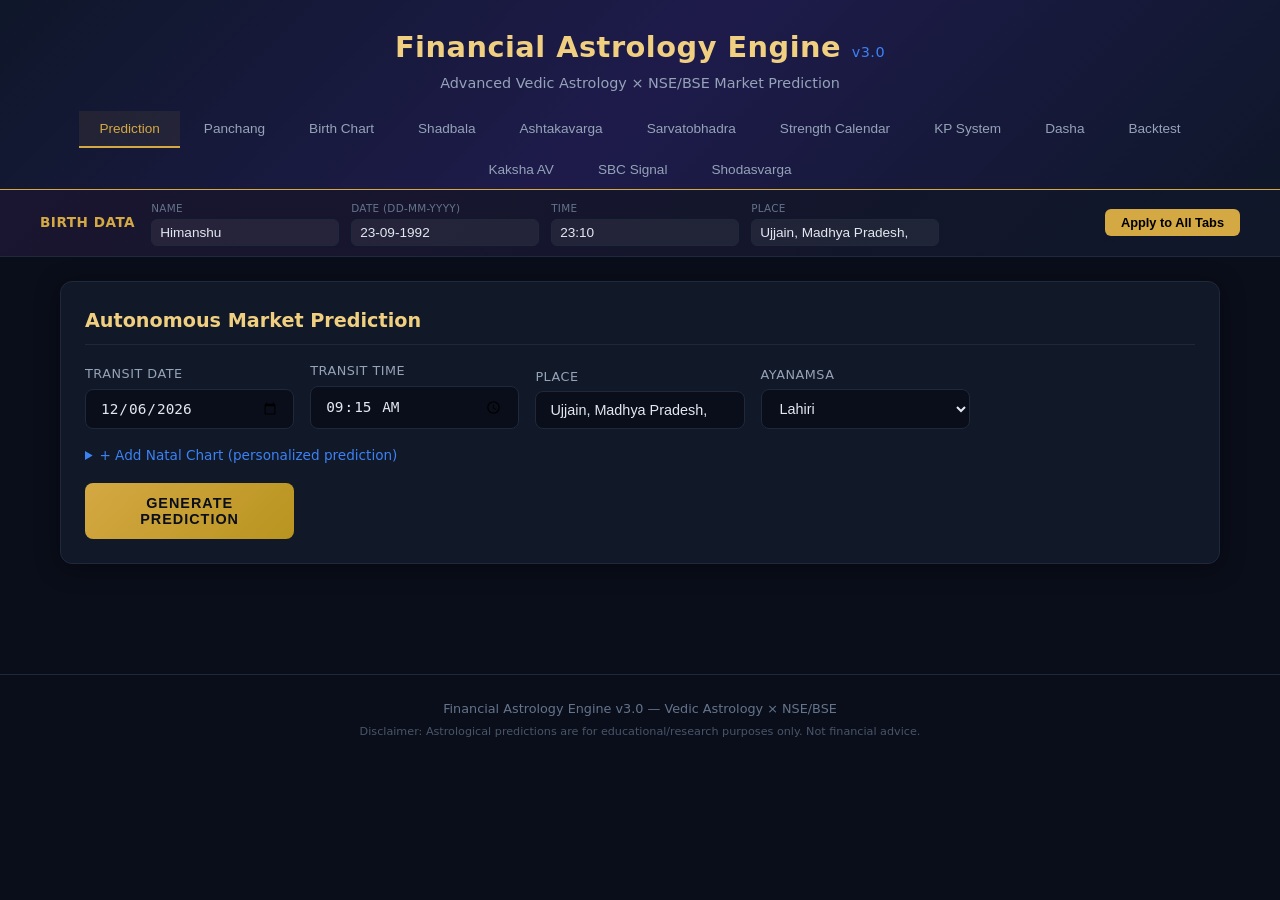
==== commit 6721b641: "gods  code" ====
--- a/Astrology project/financial_astrology_ui/index.html
+++ b/Astrology project/financial_astrology_ui/index.html
@@ -25,6 +25,7 @@
             <button class="nav-btn" data-tab="backtest">Backtest</button>
             <button class="nav-btn" data-tab="kaksha">Kaksha AV</button>
             <button class="nav-btn" data-tab="sbc-signal">SBC Signal</button>
+            <button class="nav-btn" data-tab="shodasvarga">Shodasvarga</button>
         </nav>
     </header>
 
@@ -34,9 +35,9 @@
             <span class="master-label">Birth Data</span>
             <div class="master-fields">
                 <div class="mf"><label>Name</label><input type="text" id="master-name" value="Himanshu" placeholder="Name"></div>
-                <div class="mf"><label>Date (DD-MM-YYYY)</label><input type="text" id="master-date" placeholder="DD-MM-YYYY" maxlength="10" autocomplete="off"></div>
-                <div class="mf"><label>Time</label><input type="time" id="master-time" placeholder="HH:MM"></div>
-                <div class="mf"><label>Place</label><input type="text" id="master-place" value="Mumbai, Maharashtra, India" list="city-suggestions" placeholder="City, State, Country"></div>
+                <div class="mf"><label>Date (DD-MM-YYYY)</label><input type="text" id="master-date" value="23-09-1992" placeholder="DD-MM-YYYY" maxlength="10" autocomplete="off"></div>
+                <div class="mf"><label>Time</label><input type="text" id="master-time" value="23:10" placeholder="HH:MM or HH:MM AM/PM" maxlength="10" autocomplete="off" class="birth-time"></div>
+                <div class="mf"><label>Place</label><input type="text" id="master-place" value="Ujjain, Madhya Pradesh, India" list="city-suggestions" placeholder="City, State, Country"></div>
             </div>
             <button type="button" id="master-apply-btn" class="btn-apply">Apply to All Tabs</button>
         </div>
@@ -44,7 +45,7 @@
 
     <!-- City autocomplete datalist -->
     <datalist id="city-suggestions">
-        <option value="Mumbai, Maharashtra, India">
+        <option value="Ujjain, Madhya Pradesh, India">
         <option value="Delhi, India">
         <option value="New Delhi, India">
         <option value="Bangalore, India">
@@ -98,7 +99,7 @@
                     </div>
                     <div class="form-group">
                         <label>Place</label>
-                        <input type="text" id="p-transit-place" value="Mumbai, Maharashtra, India" list="city-suggestions">
+                        <input type="text" id="p-transit-place" value="Ujjain, Madhya Pradesh, India" list="city-suggestions">
                     </div>
                     <div class="form-group">
                         <label>Ayanamsa</label>
@@ -113,8 +114,8 @@
                             <summary>+ Add Natal Chart (personalized prediction)</summary>
                             <div class="form-grid" style="margin-top:12px">
                                 <div class="form-group"><label>Name</label><input type="text" id="p-natal-name" placeholder="Your name" class="birth-name"></div>
-                                <div class="form-group"><label>Birth Date (DD-MM-YYYY)</label><input type="text" id="p-natal-date" placeholder="DD-MM-YYYY" maxlength="10" class="birth-date"></div>
-                                <div class="form-group"><label>Birth Time</label><input type="time" id="p-natal-time" class="birth-time"></div>
+                                <div class="form-group"><label>Birth Date (DD-MM-YYYY)</label><input type="text" id="p-natal-date" value="23-09-1992" placeholder="DD-MM-YYYY" maxlength="10" class="birth-date"></div>
+                                <div class="form-group"><label>Birth Time</label><input type="text" id="p-natal-time" value="23:10" placeholder="HH:MM or HH:MM AM/PM" maxlength="10" class="birth-time"></div>
                                 <div class="form-group"><label>Birth Place</label><input type="text" id="p-natal-place" placeholder="City, State, Country" list="city-suggestions" class="birth-place"></div>
                             </div>
                         </details>
@@ -144,9 +145,9 @@
                 <h2>Vedic Birth Chart</h2>
                 <form id="chart-form" class="form-grid">
                     <div class="form-group"><label>Name</label><input type="text" id="c-name" value="Himanshu" required class="birth-name"></div>
-                    <div class="form-group"><label>Birth Date (DD-MM-YYYY)</label><input type="text" id="c-date" required placeholder="DD-MM-YYYY" maxlength="10" class="birth-date"></div>
-                    <div class="form-group"><label>Birth Time</label><input type="time" id="c-time" required class="birth-time"></div>
-                    <div class="form-group"><label>Birth Place</label><input type="text" id="c-place" value="Mumbai, Maharashtra, India" required list="city-suggestions" class="birth-place"></div>
+                    <div class="form-group"><label>Birth Date (DD-MM-YYYY)</label><input type="text" id="c-date" required value="23-09-1992" placeholder="DD-MM-YYYY" maxlength="10" class="birth-date"></div>
+                    <div class="form-group"><label>Birth Time</label><input type="text" id="c-time" value="23:10" required placeholder="HH:MM or HH:MM AM/PM" maxlength="10" class="birth-time"></div>
+                    <div class="form-group"><label>Birth Place</label><input type="text" id="c-place" value="Ujjain, Madhya Pradesh, India" required list="city-suggestions" class="birth-place"></div>
                     <div class="form-group">
                         <label>Ayanamsa</label>
                         <select id="c-ayanamsa"><option value="lahiri" selected>Lahiri</option><option value="krishnamurti">KP</option><option value="raman">Raman</option></select>
@@ -163,9 +164,9 @@
                 <h2>Shadbala — Six-fold Planetary Strength</h2>
                 <form id="shadbala-form" class="form-grid">
                     <div class="form-group"><label>Name</label><input type="text" id="sb-name" value="Himanshu" required class="birth-name"></div>
-                    <div class="form-group"><label>Birth Date (DD-MM-YYYY)</label><input type="text" id="sb-date" required placeholder="DD-MM-YYYY" maxlength="10" class="birth-date"></div>
-                    <div class="form-group"><label>Birth Time</label><input type="time" id="sb-time" required class="birth-time"></div>
-                    <div class="form-group"><label>Birth Place</label><input type="text" id="sb-place" value="Mumbai, Maharashtra, India" required list="city-suggestions" class="birth-place"></div>
+                    <div class="form-group"><label>Birth Date (DD-MM-YYYY)</label><input type="text" id="sb-date" required value="23-09-1992" placeholder="DD-MM-YYYY" maxlength="10" class="birth-date"></div>
+                    <div class="form-group"><label>Birth Time</label><input type="text" id="sb-time" value="23:10" required placeholder="HH:MM or HH:MM AM/PM" maxlength="10" class="birth-time"></div>
+                    <div class="form-group"><label>Birth Place</label><input type="text" id="sb-place" value="Ujjain, Madhya Pradesh, India" required list="city-suggestions" class="birth-place"></div>
                     <button type="submit" class="btn-primary">Calculate Shadbala</button>
                 </form>
             </div>
@@ -178,9 +179,9 @@
                 <h2>🔢 Ashtakavarga — Planetary Strength Analysis</h2>
                 <form id="ashtakavarga-form" class="form-grid">
                     <div class="form-group"><label>Name</label><input type="text" id="av-name" value="Himanshu" required class="birth-name"></div>
-                    <div class="form-group"><label>Birth Date (DD-MM-YYYY)</label><input type="text" id="av-date" required placeholder="DD-MM-YYYY" maxlength="10" class="birth-date"></div>
-                    <div class="form-group"><label>Birth Time</label><input type="time" id="av-time" required class="birth-time"></div>
-                    <div class="form-group"><label>Birth Place</label><input type="text" id="av-place" value="Mumbai, Maharashtra, India" required list="city-suggestions" class="birth-place"></div>
+                    <div class="form-group"><label>Birth Date (DD-MM-YYYY)</label><input type="text" id="av-date" required value="23-09-1992" placeholder="DD-MM-YYYY" maxlength="10" class="birth-date"></div>
+                    <div class="form-group"><label>Birth Time</label><input type="text" id="av-time" value="23:10" required placeholder="HH:MM or HH:MM AM/PM" maxlength="10" class="birth-time"></div>
+                    <div class="form-group"><label>Birth Place</label><input type="text" id="av-place" value="Ujjain, Madhya Pradesh, India" required list="city-suggestions" class="birth-place"></div>
                     <div class="form-group"><label>Transit From Date</label><input type="date" id="av-transit-date"></div>
                     <div class="form-group"><label>Days Ahead</label><input type="number" id="av-days-ahead" value="180" min="1" max="365"></div>
                     <button type="submit" class="btn-primary">🔢 Calculate Ashtakavarga</button>
@@ -195,16 +196,16 @@
                 <h2>🌀 Sarvatobhadra Chakra — Complete Vedic Analysis</h2>
                 <form id="sarvatobhadra-form" class="form-grid">
                     <div class="form-group"><label>Name</label><input type="text" id="sbc-name" value="Himanshu" required class="birth-name"></div>
-                    <div class="form-group"><label>Birth Date (DD-MM-YYYY)</label><input type="text" id="sbc-date" required placeholder="DD-MM-YYYY" maxlength="10" class="birth-date"></div>
-                    <div class="form-group"><label>Birth Time</label><input type="time" id="sbc-time" required class="birth-time"></div>
-                    <div class="form-group"><label>Birth Place</label><input type="text" id="sbc-place" value="Mumbai, Maharashtra, India" required list="city-suggestions" class="birth-place"></div>
+                    <div class="form-group"><label>Birth Date (DD-MM-YYYY)</label><input type="text" id="sbc-date" required value="23-09-1992" placeholder="DD-MM-YYYY" maxlength="10" class="birth-date"></div>
+                    <div class="form-group"><label>Birth Time</label><input type="text" id="sbc-time" value="23:10" required placeholder="HH:MM or HH:MM AM/PM" maxlength="10" class="birth-time"></div>
+                    <div class="form-group"><label>Birth Place</label><input type="text" id="sbc-place" value="Ujjain, Madhya Pradesh, India" required list="city-suggestions" class="birth-place"></div>
                     <div class="form-group">
                         <label>Ayanamsa</label>
                         <select id="sbc-ayanamsa"><option value="lahiri" selected>Lahiri</option><option value="krishnamurti">KP</option><option value="raman">Raman</option></select>
                     </div>
                     <div class="form-group"><label>Transit Date (for Vedha/Latta)</label><input type="date" id="sbc-transit-date"></div>
                     <div class="form-group"><label>Transit Time</label><input type="time" id="sbc-transit-time" value="09:15"></div>
-                    <div class="form-group"><label>Transit Place</label><input type="text" id="sbc-transit-place" value="Mumbai, Maharashtra, India" list="city-suggestions"></div>
+                    <div class="form-group"><label>Transit Place</label><input type="text" id="sbc-transit-place" value="Ujjain, Madhya Pradesh, India" list="city-suggestions"></div>
                     <button type="submit" class="btn-primary">🌀 Cast Sarvatobhadra Chakra</button>
                 </form>
             </div>
@@ -217,9 +218,9 @@
                 <h2>📅 Strength Calendar — Parashara Light Planetary Strength</h2>
                 <form id="strength-form" class="form-grid">
                     <div class="form-group"><label>Name</label><input type="text" id="sc-name" value="Himanshu" required class="birth-name"></div>
-                    <div class="form-group"><label>Birth Date (DD-MM-YYYY)</label><input type="text" id="sc-date" required placeholder="DD-MM-YYYY" maxlength="10" class="birth-date"></div>
-                    <div class="form-group"><label>Birth Time</label><input type="time" id="sc-time" required class="birth-time"></div>
-                    <div class="form-group"><label>Birth Place</label><input type="text" id="sc-place" value="Mumbai, Maharashtra, India" required list="city-suggestions" class="birth-place"></div>
+                    <div class="form-group"><label>Birth Date (DD-MM-YYYY)</label><input type="text" id="sc-date" required value="23-09-1992" placeholder="DD-MM-YYYY" maxlength="10" class="birth-date"></div>
+                    <div class="form-group"><label>Birth Time</label><input type="text" id="sc-time" value="23:10" required placeholder="HH:MM or HH:MM AM/PM" maxlength="10" class="birth-time"></div>
+                    <div class="form-group"><label>Birth Place</label><input type="text" id="sc-place" value="Ujjain, Madhya Pradesh, India" required list="city-suggestions" class="birth-place"></div>
                     <div class="form-group">
                         <label>Calendar Type</label>
                         <select id="sc-calendar-type">
@@ -238,13 +239,17 @@
         <!-- KP TAB -->
         <section id="tab-kp" class="tab-content">
             <div class="card">
-                <h2>KP (Krishnamurti Paddhati) System</h2>
+                <h2>Advanced KP (Krishnamurti Paddhati) System</h2>
+                <p style="color:var(--text-dim);margin-bottom:12px">4-Step Significator • Cuspal Sub-Lord Theory • Promise/Denial • DBA Matching • Ruling Planets</p>
                 <form id="kp-form" class="form-grid">
                     <div class="form-group"><label>Name</label><input type="text" id="kp-name" value="Himanshu" required class="birth-name"></div>
-                    <div class="form-group"><label>Birth Date (DD-MM-YYYY)</label><input type="text" id="kp-date" required placeholder="DD-MM-YYYY" maxlength="10" class="birth-date"></div>
-                    <div class="form-group"><label>Birth Time</label><input type="time" id="kp-time" required class="birth-time"></div>
-                    <div class="form-group"><label>Birth Place</label><input type="text" id="kp-place" value="Mumbai, Maharashtra, India" required list="city-suggestions" class="birth-place"></div>
+                    <div class="form-group"><label>Birth Date (DD-MM-YYYY)</label><input type="text" id="kp-date" required value="23-09-1992" placeholder="DD-MM-YYYY" maxlength="10" class="birth-date"></div>
+                    <div class="form-group"><label>Birth Time</label><input type="text" id="kp-time" value="23:10" required placeholder="HH:MM or HH:MM AM/PM" maxlength="10" class="birth-time"></div>
+                    <div class="form-group"><label>Birth Place</label><input type="text" id="kp-place" value="Ujjain, Madhya Pradesh, India" required list="city-suggestions" class="birth-place"></div>
                     <div class="form-group"><label>Transit Date (for RP)</label><input type="date" id="kp-transit-date"></div>
+                    <div class="form-group"><label>Transit Time</label><input type="text" id="kp-transit-time" value="09:15" placeholder="HH:MM or HH:MM AM/PM" maxlength="10"></div>
+                    <div class="form-group"><label>Transit Place</label><input type="text" id="kp-transit-place" value="Ujjain, Madhya Pradesh, India" list="city-suggestions"></div>
+                    <div class="form-group"><label>KP Horary # (1–249)</label><input type="number" id="kp-horary" min="1" max="249" placeholder="Optional"></div>
                     <button type="submit" class="btn-primary">Run KP Analysis</button>
                 </form>
             </div>
@@ -257,9 +262,9 @@
                 <h2>Vimshottari Dasha</h2>
                 <form id="dasha-form" class="form-grid">
                     <div class="form-group"><label>Name</label><input type="text" id="d-name" value="Himanshu" required class="birth-name"></div>
-                    <div class="form-group"><label>Birth Date (DD-MM-YYYY)</label><input type="text" id="d-date" required placeholder="DD-MM-YYYY" maxlength="10" class="birth-date"></div>
-                    <div class="form-group"><label>Birth Time</label><input type="time" id="d-time" required class="birth-time"></div>
-                    <div class="form-group"><label>Birth Place</label><input type="text" id="d-place" value="Mumbai, Maharashtra, India" required list="city-suggestions" class="birth-place"></div>
+                    <div class="form-group"><label>Birth Date (DD-MM-YYYY)</label><input type="text" id="d-date" required value="23-09-1992" placeholder="DD-MM-YYYY" maxlength="10" class="birth-date"></div>
+                    <div class="form-group"><label>Birth Time</label><input type="text" id="d-time" value="23:10" required placeholder="HH:MM or HH:MM AM/PM" maxlength="10" class="birth-time"></div>
+                    <div class="form-group"><label>Birth Place</label><input type="text" id="d-place" value="Ujjain, Madhya Pradesh, India" required list="city-suggestions" class="birth-place"></div>
                     <button type="submit" class="btn-primary">Calculate Dasha</button>
                 </form>
             </div>
@@ -300,16 +305,16 @@
                 <h2>Kaksha Ashtakavarga — Prastara Bindu Timing</h2>
                 <form id="kaksha-form" class="form-grid">
                     <div class="form-group"><label>Name</label><input type="text" id="kk-name" value="Himanshu" required class="birth-name"></div>
-                    <div class="form-group"><label>Birth Date (DD-MM-YYYY)</label><input type="text" id="kk-date" required placeholder="DD-MM-YYYY" maxlength="10" class="birth-date"></div>
-                    <div class="form-group"><label>Birth Time</label><input type="time" id="kk-time" required class="birth-time"></div>
-                    <div class="form-group"><label>Birth Place</label><input type="text" id="kk-place" value="Mumbai, Maharashtra, India" required list="city-suggestions" class="birth-place"></div>
+                    <div class="form-group"><label>Birth Date (DD-MM-YYYY)</label><input type="text" id="kk-date" required value="23-09-1992" placeholder="DD-MM-YYYY" maxlength="10" class="birth-date"></div>
+                    <div class="form-group"><label>Birth Time</label><input type="text" id="kk-time" value="23:10" required placeholder="HH:MM or HH:MM AM/PM" maxlength="10" class="birth-time"></div>
+                    <div class="form-group"><label>Birth Place</label><input type="text" id="kk-place" value="Ujjain, Madhya Pradesh, India" required list="city-suggestions" class="birth-place"></div>
                     <div class="form-group">
                         <label>Ayanamsa</label>
                         <select id="kk-ayanamsa"><option value="lahiri" selected>Lahiri</option><option value="krishnamurti">KP</option><option value="raman">Raman</option></select>
                     </div>
                     <div class="form-group"><label>Transit Date</label><input type="date" id="kk-transit-date"></div>
                     <div class="form-group"><label>Transit Time</label><input type="time" id="kk-transit-time" value="09:15"></div>
-                    <div class="form-group"><label>Transit Place</label><input type="text" id="kk-transit-place" value="Mumbai, Maharashtra, India" list="city-suggestions"></div>
+                    <div class="form-group"><label>Transit Place</label><input type="text" id="kk-transit-place" value="Ujjain, Madhya Pradesh, India" list="city-suggestions"></div>
                     <div class="form-group">
                         <label>Mode</label>
                         <select id="kk-mode">
@@ -334,20 +339,40 @@
                 <p style="color:var(--text-dim);margin-bottom:12px">Quick Latta + Navatara market signal from Sarvatobhadra Chakra</p>
                 <form id="sbc-signal-form" class="form-grid">
                     <div class="form-group"><label>Name</label><input type="text" id="ss-name" value="Himanshu" required class="birth-name"></div>
-                    <div class="form-group"><label>Birth Date (DD-MM-YYYY)</label><input type="text" id="ss-date" required placeholder="DD-MM-YYYY" maxlength="10" class="birth-date"></div>
-                    <div class="form-group"><label>Birth Time</label><input type="time" id="ss-time" required class="birth-time"></div>
-                    <div class="form-group"><label>Birth Place</label><input type="text" id="ss-place" value="Mumbai, Maharashtra, India" required list="city-suggestions" class="birth-place"></div>
+                    <div class="form-group"><label>Birth Date (DD-MM-YYYY)</label><input type="text" id="ss-date" required value="23-09-1992" placeholder="DD-MM-YYYY" maxlength="10" class="birth-date"></div>
+                    <div class="form-group"><label>Birth Time</label><input type="text" id="ss-time" value="23:10" required placeholder="HH:MM or HH:MM AM/PM" maxlength="10" class="birth-time"></div>
+                    <div class="form-group"><label>Birth Place</label><input type="text" id="ss-place" value="Ujjain, Madhya Pradesh, India" required list="city-suggestions" class="birth-place"></div>
                     <div class="form-group">
                         <label>Ayanamsa</label>
                         <select id="ss-ayanamsa"><option value="lahiri" selected>Lahiri</option><option value="krishnamurti">KP</option><option value="raman">Raman</option></select>
                     </div>
                     <div class="form-group"><label>Transit Date</label><input type="date" id="ss-transit-date"></div>
                     <div class="form-group"><label>Transit Time</label><input type="time" id="ss-transit-time" value="09:15"></div>
-                    <div class="form-group"><label>Transit Place</label><input type="text" id="ss-transit-place" value="Mumbai, Maharashtra, India" list="city-suggestions"></div>
+                    <div class="form-group"><label>Transit Place</label><input type="text" id="ss-transit-place" value="Ujjain, Madhya Pradesh, India" list="city-suggestions"></div>
                     <button type="submit" class="btn-primary">Get SBC Signal</button>
                 </form>
             </div>
             <div id="sbc-signal-result" class="result-area"></div>
+        </section>
+
+        <!-- SHODASVARGA TAB -->
+        <section id="tab-shodasvarga" class="tab-content">
+            <div class="card">
+                <h2>Shodasvarga — 16 Divisional Charts (D1–D60)</h2>
+                <p style="color:var(--text-dim);margin-bottom:12px">Diamond-style charts with Vimshottari Dasha • North &amp; South Indian layouts</p>
+                <form id="shodasvarga-form" class="form-grid">
+                    <div class="form-group"><label>Name</label><input type="text" id="sv-name" value="Himanshu" required class="birth-name"></div>
+                    <div class="form-group"><label>Birth Date (DD-MM-YYYY)</label><input type="text" id="sv-date" required value="23-09-1992" placeholder="DD-MM-YYYY" maxlength="10" class="birth-date"></div>
+                    <div class="form-group"><label>Birth Time</label><input type="text" id="sv-time" value="23:10" required placeholder="HH:MM or HH:MM AM/PM" maxlength="10" class="birth-time"></div>
+                    <div class="form-group"><label>Birth Place</label><input type="text" id="sv-place" value="Ujjain, Madhya Pradesh, India" required list="city-suggestions" class="birth-place"></div>
+                    <div class="form-group">
+                        <label>Ayanamsa</label>
+                        <select id="sv-ayanamsa"><option value="lahiri" selected>Lahiri</option><option value="krishnamurti">KP</option><option value="raman">Raman</option></select>
+                    </div>
+                    <button type="submit" class="btn-primary">Calculate Shodasvarga</button>
+                </form>
+            </div>
+            <div id="shodasvarga-result" class="result-area"></div>
         </section>
     </main>
 
--- a/Astrology project/financial_astrology_ui/style.css
+++ b/Astrology project/financial_astrology_ui/style.css
@@ -382,6 +382,10 @@
 .disclaimer { font-size: 0.7rem; margin-top: 4px; color: var(--text-dim); opacity: 0.7; }
 
 /* ─── Responsive ─── */
+/* ── Shodasvarga Tab ──────────────────────────────────────── */
+.sv-current-dasha { background: rgba(212,168,67,0.08) !important; }
+.sv-mini-chart-card:hover { border-color: #d4a843 !important; transform: scale(1.02); }
+
 @media (max-width: 768px) {
     header { padding: 16px 16px 0; }
     h1 { font-size: 1.3rem; }
@@ -390,4 +394,5 @@
     .metrics-grid { grid-template-columns: repeat(2, 1fr); }
     .weekly-grid { grid-template-columns: repeat(3, 1fr); }
     nav { justify-content: flex-start; }
-}
+    #sv-chart-area { grid-template-columns: 1fr !important; }
+}
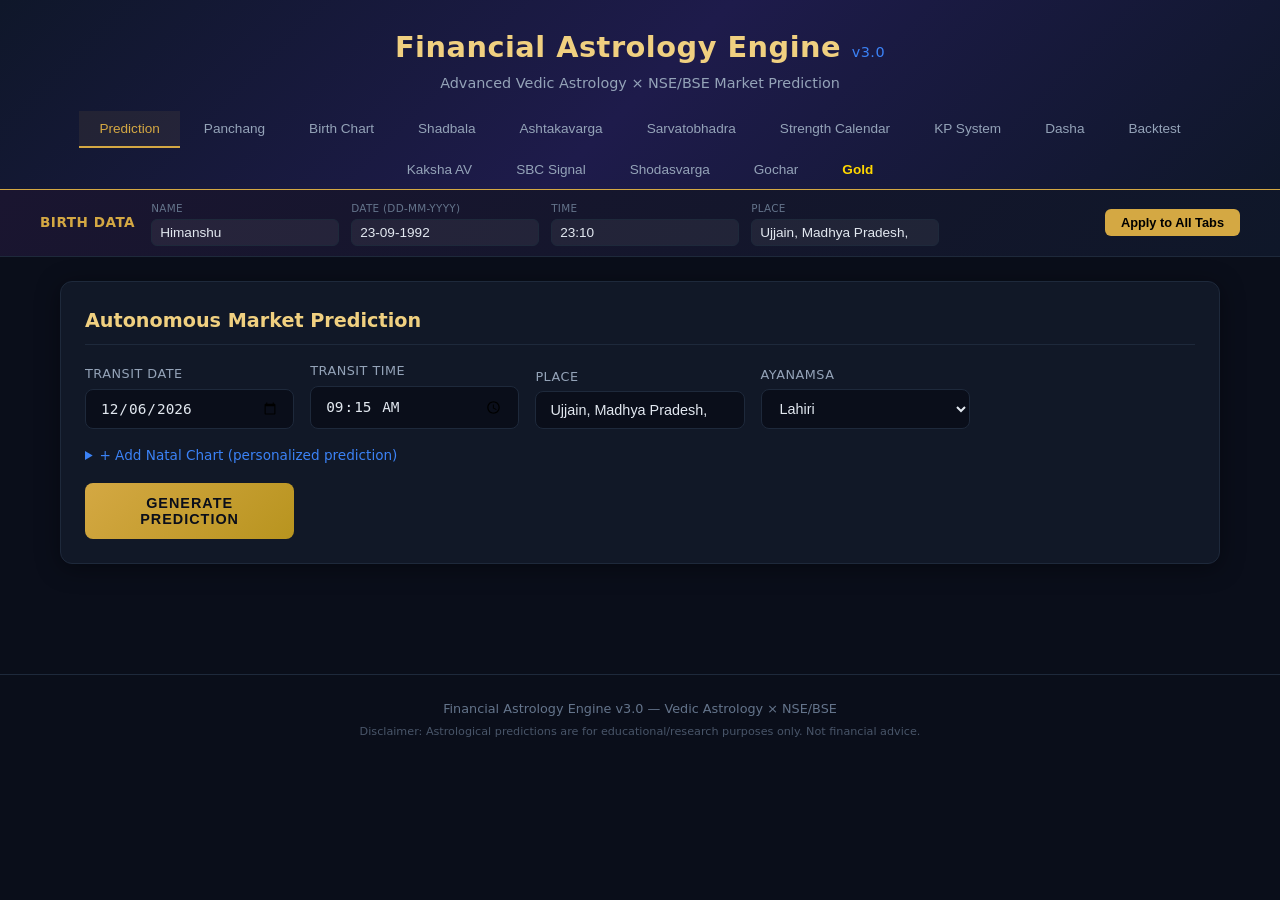
==== commit f6a523c0: "sbc and gold complete" ====
--- a/Astrology project/financial_astrology_ui/index.html
+++ b/Astrology project/financial_astrology_ui/index.html
@@ -4,7 +4,7 @@
     <meta charset="UTF-8">
     <meta name="viewport" content="width=device-width, initial-scale=1.0">
     <title>Financial Astrology Engine v3.0 — NSE/BSE</title>
-    <link rel="stylesheet" href="style.css">
+    <link rel="stylesheet" href="style.css?v=20260502">
 </head>
 <body>
     <header>
@@ -26,6 +26,8 @@
             <button class="nav-btn" data-tab="kaksha">Kaksha AV</button>
             <button class="nav-btn" data-tab="sbc-signal">SBC Signal</button>
             <button class="nav-btn" data-tab="shodasvarga">Shodasvarga</button>
+            <button class="nav-btn" data-tab="gochar">Gochar</button>
+            <button class="nav-btn" data-tab="gold" style="color:#FFD700;font-weight:700">Gold</button>
         </nav>
     </header>
 
@@ -137,6 +139,173 @@
                 </form>
             </div>
             <div id="panchang-result" class="result-area"></div>
+
+            <!-- ADVANCED MUHURTA SECTION -->
+            <div class="card" style="margin-top:18px;border:1px solid var(--gold);border-radius:10px">
+                <h2 style="color:var(--gold-light)">Advanced Muhurta — Muhurta Martanda</h2>
+                <p style="font-size:0.78rem;color:var(--text-dim);margin-bottom:12px">Comprehensive electional astrology: Panchanga Shuddhi, Tara Bala, Chandra Bala, Doshas, 25+ activity-specific rules</p>
+                <div class="form-grid">
+                    <div class="form-group"><label>Date</label><input type="date" id="am-date"></div>
+                    <div class="form-group"><label>Time</label><input type="time" id="am-time" value="09:15"></div>
+                    <div class="form-group"><label>Place</label><input type="text" id="am-place" value="Mumbai, Maharashtra, India" class="birth-place"></div>
+                    <div class="form-group">
+                        <label>Activity</label>
+                        <select id="am-activity" style="padding:6px;border-radius:4px;background:var(--bg-card);color:var(--text);border:1px solid var(--border)">
+                            <option value="vyapara">Vyapara (Business/Trade)</option>
+                            <option value="vivaha">Vivaha (Marriage)</option>
+                            <option value="griha_pravesh">Griha Pravesh (House Entry)</option>
+                            <option value="yatra">Yatra (Travel/Journey)</option>
+                            <option value="vidya_arambha">Vidya Arambha (Education)</option>
+                            <option value="upanayana">Upanayana (Sacred Thread)</option>
+                            <option value="bhumi_puja">Bhumi Puja (Foundation Stone)</option>
+                            <option value="krishi">Krishi (Agriculture)</option>
+                            <option value="aushadha">Aushadha (Medical Treatment)</option>
+                            <option value="shastra_kriya">Shastra Kriya (Surgery)</option>
+                            <option value="vastra_dharana">Vastra Dharana (New Clothes)</option>
+                            <option value="ratna_dharana">Ratna Dharana (Gem Wearing)</option>
+                            <option value="vaahan">Vaahan (Vehicle Purchase)</option>
+                            <option value="naamkaran">Naamkaran (Naming Ceremony)</option>
+                            <option value="anna_prashana">Anna Prashana (First Feeding)</option>
+                            <option value="mundan">Mundan (First Haircut)</option>
+                            <option value="vivad_nyaya">Vivad/Nyaya (Court/Legal)</option>
+                            <option value="daan">Daan (Charity/Donation)</option>
+                            <option value="puja_havan">Puja & Havan (Worship)</option>
+                            <option value="devalaya">Devalaya (Temple Construction)</option>
+                            <option value="loan_debt">Runa (Loan/Borrowing)</option>
+                            <option value="santan_prapti">Santan (Conception)</option>
+                            <option value="pratishtha">Pratishtha (Idol Installation)</option>
+                            <option value="gold_purchase">Swarna Kray (Gold Purchase)</option>
+                            <option value="property_purchase">Bhu Kray (Property Purchase)</option>
+                            <option value="rasoi_arambha">Rasoi Arambha (Kitchen Start)</option>
+                        </select>
+                    </div>
+                    <div class="form-group"><label>Birth Nakshatra (optional)</label>
+                        <select id="am-birth-nak" style="padding:6px;border-radius:4px;background:var(--bg-card);color:var(--text);border:1px solid var(--border)">
+                            <option value="">— Not specified —</option>
+                            <option>Ashwini</option><option>Bharani</option><option>Krittika</option>
+                            <option>Rohini</option><option>Mrigashira</option><option>Ardra</option>
+                            <option>Punarvasu</option><option>Pushya</option><option>Ashlesha</option>
+                            <option>Magha</option><option>Purva Phalguni</option><option>Uttara Phalguni</option>
+                            <option>Hasta</option><option>Chitra</option><option>Swati</option>
+                            <option>Vishakha</option><option>Anuradha</option><option>Jyeshtha</option>
+                            <option>Mula</option><option>Purva Ashadha</option><option>Uttara Ashadha</option>
+                            <option>Shravana</option><option>Dhanishtha</option><option>Shatabhisha</option>
+                            <option>Purva Bhadrapada</option><option>Uttara Bhadrapada</option><option>Revati</option>
+                        </select>
+                    </div>
+                    <div class="form-group"><label>Birth Moon Sign (optional)</label>
+                        <select id="am-birth-moon" style="padding:6px;border-radius:4px;background:var(--bg-card);color:var(--text);border:1px solid var(--border)">
+                            <option value="">— Not specified —</option>
+                            <option>Aries</option><option>Taurus</option><option>Gemini</option>
+                            <option>Cancer</option><option>Leo</option><option>Virgo</option>
+                            <option>Libra</option><option>Scorpio</option><option>Sagittarius</option>
+                            <option>Capricorn</option><option>Aquarius</option><option>Pisces</option>
+                        </select>
+                    </div>
+                </div>
+                <button id="am-fetch" class="btn-primary" style="margin-top:10px;font-weight:700">ANALYZE MUHURTA</button>
+            </div>
+            <div id="am-result" class="result-area"></div>
+
+            <!-- ── AUTOMATED MUHURTA FINDER ────────────────────────── -->
+            <div class="card" style="margin-top:20px;border-top:3px solid var(--gold)">
+                <h2 style="color:var(--gold)">Automated Muhurta Finder</h2>
+                <p style="color:var(--text-dim);font-size:0.85rem;margin-bottom:12px">
+                    Find all auspicious dates for any activity over 1-12 months. Personalized with birth nakshatra &amp; moon sign.
+                </p>
+                <div class="form-grid">
+                    <div class="form-group">
+                        <label>Person Name</label>
+                        <input type="text" id="mf-name" placeholder="e.g. Priya" class="birth-name">
+                    </div>
+                    <div class="form-group">
+                        <label>Activity</label>
+                        <select id="mf-activity">
+                            <option value="vivaha">Vivaha (Marriage)</option>
+                            <option value="griha_pravesh">Griha Pravesh (House Entry)</option>
+                            <option value="yatra">Yatra (Travel/Journey)</option>
+                            <option value="vyapara">Vyapara (Business/Trade)</option>
+                            <option value="vidya_arambha">Vidya Arambha (Education Start)</option>
+                            <option value="upanayana">Upanayana (Sacred Thread)</option>
+                            <option value="bhumi_puja">Bhumi Puja (Foundation Stone)</option>
+                            <option value="krishi">Krishi (Agriculture/Sowing)</option>
+                            <option value="aushadha">Aushadha (Medical Treatment)</option>
+                            <option value="shastra_kriya">Shastra Kriya (Surgery)</option>
+                            <option value="vastra_dharana">Vastra Dharana (New Clothes)</option>
+                            <option value="ratna_dharana">Ratna Dharana (Gem Wearing)</option>
+                            <option value="vaahan">Vaahan (Vehicle Purchase)</option>
+                            <option value="naamkaran">Naamkaran (Naming Ceremony)</option>
+                            <option value="anna_prashana">Anna Prashana (First Feeding)</option>
+                            <option value="mundan">Mundan (First Haircut)</option>
+                            <option value="vivad_nyaya">Vivad/Nyaya (Court/Legal)</option>
+                            <option value="daan">Daan (Charity/Donation)</option>
+                            <option value="puja_havan">Puja &amp; Havan (Worship)</option>
+                            <option value="devalaya">Devalaya (Temple Construction)</option>
+                            <option value="loan_debt">Runa (Loan/Borrowing)</option>
+                            <option value="santan_prapti">Santan (Conception)</option>
+                            <option value="pratishtha">Pratishtha (Idol Installation)</option>
+                            <option value="gold_purchase">Swarna Kray (Gold Purchase)</option>
+                            <option value="property_purchase">Bhu Kray (Property Purchase)</option>
+                            <option value="rasoi_arambha">Rasoi Arambha (Kitchen/Food Start)</option>
+                        </select>
+                    </div>
+                    <div class="form-group">
+                        <label>Start Date</label>
+                        <input type="date" id="mf-date" value="2026-05-02">
+                    </div>
+                    <div class="form-group">
+                        <label>Months Ahead</label>
+                        <select id="mf-months">
+                            <option value="1">1 Month</option>
+                            <option value="2">2 Months</option>
+                            <option value="3">3 Months</option>
+                            <option value="6" selected>6 Months</option>
+                            <option value="9">9 Months</option>
+                            <option value="12">12 Months</option>
+                        </select>
+                    </div>
+                    <div class="form-group">
+                        <label>Birth Nakshatra (optional)</label>
+                        <select id="mf-nak">
+                            <option value="">— Not specified —</option>
+                            <option>Ashwini</option><option>Bharani</option><option>Krittika</option>
+                            <option>Rohini</option><option>Mrigashira</option><option>Ardra</option>
+                            <option>Punarvasu</option><option>Pushya</option><option>Ashlesha</option>
+                            <option>Magha</option><option>Purva Phalguni</option><option>Uttara Phalguni</option>
+                            <option>Hasta</option><option>Chitra</option><option>Swati</option>
+                            <option>Vishakha</option><option>Anuradha</option><option>Jyeshtha</option>
+                            <option>Mula</option><option>Purva Ashadha</option><option>Uttara Ashadha</option>
+                            <option>Shravana</option><option>Dhanishta</option><option>Shatabhisha</option>
+                            <option>Purva Bhadrapada</option><option>Uttara Bhadrapada</option><option>Revati</option>
+                        </select>
+                    </div>
+                    <div class="form-group">
+                        <label>Birth Moon Sign (optional)</label>
+                        <select id="mf-moon">
+                            <option value="">— Not specified —</option>
+                            <option>Aries</option><option>Taurus</option><option>Gemini</option>
+                            <option>Cancer</option><option>Leo</option><option>Virgo</option>
+                            <option>Libra</option><option>Scorpio</option><option>Sagittarius</option>
+                            <option>Capricorn</option><option>Aquarius</option><option>Pisces</option>
+                        </select>
+                    </div>
+                    <div class="form-group">
+                        <label>Min Score Filter</label>
+                        <select id="mf-min-score">
+                            <option value="0">Show All Dates</option>
+                            <option value="25">Average+ (≥25)</option>
+                            <option value="50" selected>Good+ (≥50)</option>
+                            <option value="75">Excellent Only (≥75)</option>
+                        </select>
+                    </div>
+                    <div class="form-group">
+                        <label>Place</label>
+                        <input type="text" id="mf-place" value="Mumbai, Maharashtra, India">
+                    </div>
+                </div>
+                <button id="mf-fetch" class="btn-primary" style="margin-top:10px;font-weight:700">FIND AUSPICIOUS DATES</button>
+            </div>
+            <div id="mf-result" class="result-area"></div>
         </section>
 
         <!-- BIRTH CHART TAB -->
@@ -249,7 +418,7 @@
                     <div class="form-group"><label>Transit Date (for RP)</label><input type="date" id="kp-transit-date"></div>
                     <div class="form-group"><label>Transit Time</label><input type="text" id="kp-transit-time" value="09:15" placeholder="HH:MM or HH:MM AM/PM" maxlength="10"></div>
                     <div class="form-group"><label>Transit Place</label><input type="text" id="kp-transit-place" value="Ujjain, Madhya Pradesh, India" list="city-suggestions"></div>
-                    <div class="form-group"><label>KP Horary # (1–249)</label><input type="number" id="kp-horary" min="1" max="249" placeholder="Optional"></div>
+                    <div class="form-group"><label>KP Horary # (1–249)</label><input type="number" id="kp-horary-num" min="1" max="249" placeholder="Optional"></div>
                     <button type="submit" class="btn-primary">Run KP Analysis</button>
                 </form>
             </div>
@@ -374,6 +543,41 @@
             </div>
             <div id="shodasvarga-result" class="result-area"></div>
         </section>
+        <!-- GOCHAR (TRANSIT) TAB -->
+        <section id="tab-gochar" class="tab-content">
+            <div class="card">
+                <h2>Gochar Panchang — Planet Transits</h2>
+                <p style="color:var(--text-dim);margin-bottom:12px">All planet sign changes, nakshatra changes, pada changes, retrograde dates &amp; degrees</p>
+                <div style="display:flex;flex-wrap:wrap;gap:10px;align-items:flex-end;margin-bottom:12px">
+                    <div class="form-group" style="margin:0"><label>Start Date</label><input type="date" id="gochar-start" required></div>
+                    <div class="form-group" style="margin:0"><label>End Date</label><input type="date" id="gochar-end" required></div>
+                    <div class="form-group" style="margin:0">
+                        <label>Ayanamsa</label>
+                        <select id="gochar-ayanamsa"><option value="lahiri" selected>Lahiri</option><option value="krishnamurti">KP</option><option value="raman">Raman</option></select>
+                    </div>
+                    <button id="gochar-fetch" class="btn-primary">Get Transits</button>
+                </div>
+            </div>
+            <div id="gochar-result" class="result-area"></div>
+        </section>
+
+        <section id="tab-gold" class="tab-content">
+            <div class="card">
+                <h2 style="color:#FFD700">Gold Price Predictor — Vedic Astrology</h2>
+                <p style="color:var(--text-dim);margin-bottom:12px">Based on Sarvatobhadra Chakra Ardha Prakaran (Khemraj Publishers) — Shlokas 245-246, 345-406</p>
+                <div style="display:flex;flex-wrap:wrap;gap:10px;align-items:flex-end;margin-bottom:12px">
+                    <div class="form-group" style="margin:0"><label>Start Date</label><input type="text" id="gold-start" class="gold-date" placeholder="DD-MM-YYYY" maxlength="10" style="width:120px" required></div>
+                    <div class="form-group" style="margin:0"><label>End Date</label><input type="text" id="gold-end" class="gold-date" placeholder="DD-MM-YYYY" maxlength="10" style="width:120px" required></div>
+                    <div class="form-group" style="margin:0">
+                        <label>Ayanamsa</label>
+                        <select id="gold-ayanamsa"><option value="lahiri" selected>Lahiri</option><option value="krishnamurti">KP</option><option value="raman">Raman</option></select>
+                    </div>
+                    <button id="gold-fetch" class="btn-primary" style="background:#FFD700;color:#000;font-weight:700">Predict Gold</button>
+                </div>
+            </div>
+            <div id="gold-result" class="result-area"></div>
+        </section>
+
     </main>
 
     <footer>
@@ -381,6 +585,6 @@
         <p class="disclaimer">Disclaimer: Astrological predictions are for educational/research purposes only. Not financial advice.</p>
     </footer>
 
-    <script src="app.js"></script>
+    <script src="app.js?v=20260503g"></script>
 </body>
 </html>
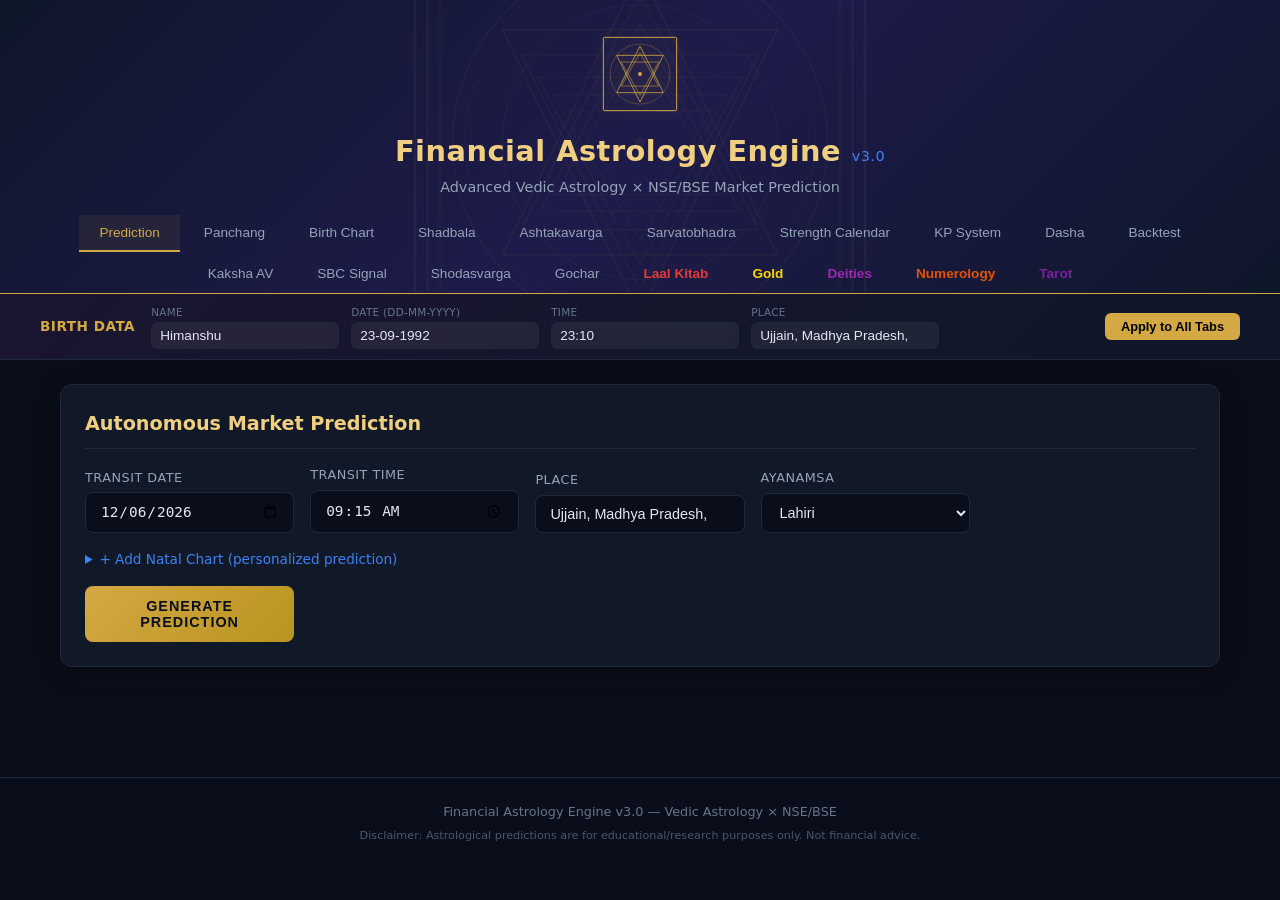
==== commit f4aa9691: "all file" ====
--- a/Astrology project/financial_astrology_ui/index.html
+++ b/Astrology project/financial_astrology_ui/index.html
@@ -7,8 +7,51 @@
     <link rel="stylesheet" href="style.css?v=20260502">
 </head>
 <body>
-    <header>
-        <div class="header-content">
+    <header style="position:relative;overflow:hidden">
+        <!-- Shree Yantra Background Watermark -->
+        <div id="shree-yantra-bg" style="position:absolute;top:50%;left:50%;transform:translate(-50%,-50%);opacity:0.06;pointer-events:none;z-index:0">
+            <svg viewBox="0 0 400 400" width="500" height="500" xmlns="http://www.w3.org/2000/svg">
+                <!-- Bhupura (outer square gates) -->
+                <rect x="20" y="20" width="360" height="360" fill="none" stroke="#d4a843" stroke-width="2"/>
+                <rect x="30" y="30" width="340" height="340" fill="none" stroke="#d4a843" stroke-width="1.5"/>
+                <rect x="40" y="40" width="320" height="320" fill="none" stroke="#d4a843" stroke-width="1"/>
+                <!-- Outer lotus (16 petals) -->
+                <circle cx="200" cy="200" r="150" fill="none" stroke="#d4a843" stroke-width="1"/>
+                <circle cx="200" cy="200" r="140" fill="none" stroke="#d4a843" stroke-width="0.5"/>
+                <!-- Inner lotus (8 petals) -->
+                <circle cx="200" cy="200" r="110" fill="none" stroke="#d4a843" stroke-width="0.8"/>
+                <!-- 9 interlocking triangles (4 upward + 5 downward) -->
+                <!-- Upward triangles (Shiva) -->
+                <polygon points="200,62 310,290 90,290" fill="none" stroke="#d4a843" stroke-width="1.2"/>
+                <polygon points="200,82 295,270 105,270" fill="none" stroke="#d4a843" stroke-width="1"/>
+                <polygon points="200,105 280,255 120,255" fill="none" stroke="#d4a843" stroke-width="0.9"/>
+                <polygon points="200,125 268,242 132,242" fill="none" stroke="#d4a843" stroke-width="0.8"/>
+                <!-- Downward triangles (Shakti) -->
+                <polygon points="200,338 90,110 310,110" fill="none" stroke="#d4a843" stroke-width="1.2"/>
+                <polygon points="200,318 105,130 295,130" fill="none" stroke="#d4a843" stroke-width="1"/>
+                <polygon points="200,298 118,148 282,148" fill="none" stroke="#d4a843" stroke-width="0.9"/>
+                <polygon points="200,278 130,162 270,162" fill="none" stroke="#d4a843" stroke-width="0.8"/>
+                <polygon points="200,260 142,175 258,175" fill="none" stroke="#d4a843" stroke-width="0.7"/>
+                <!-- Bindu (center point) -->
+                <circle cx="200" cy="200" r="4" fill="#d4a843"/>
+            </svg>
+        </div>
+
+        <!-- Visible Shree Yantra Hero -->
+        <div style="text-align:center;padding:10px 0 6px;position:relative;z-index:1">
+            <svg viewBox="0 0 120 120" width="80" height="80" xmlns="http://www.w3.org/2000/svg" style="filter:drop-shadow(0 0 8px rgba(212,168,67,0.4))">
+                <!-- Mini Shree Yantra icon -->
+                <rect x="5" y="5" width="110" height="110" fill="none" stroke="#d4a843" stroke-width="1.5" rx="2"/>
+                <circle cx="60" cy="60" r="45" fill="none" stroke="#d4a84388" stroke-width="0.8"/>
+                <polygon points="60,18 95,88 25,88" fill="none" stroke="#d4a843" stroke-width="1.2"/>
+                <polygon points="60,102 25,32 95,32" fill="none" stroke="#d4a843" stroke-width="1.2"/>
+                <polygon points="60,28 88,78 32,78" fill="none" stroke="#d4a843" stroke-width="0.8"/>
+                <polygon points="60,92 32,42 88,42" fill="none" stroke="#d4a843" stroke-width="0.8"/>
+                <circle cx="60" cy="60" r="3" fill="#d4a843"/>
+            </svg>
+        </div>
+
+        <div class="header-content" style="position:relative;z-index:1">
             <h1>Financial Astrology Engine <span class="version">v3.0</span></h1>
             <p class="subtitle">Advanced Vedic Astrology × NSE/BSE Market Prediction</p>
         </div>
@@ -27,7 +70,11 @@
             <button class="nav-btn" data-tab="sbc-signal">SBC Signal</button>
             <button class="nav-btn" data-tab="shodasvarga">Shodasvarga</button>
             <button class="nav-btn" data-tab="gochar">Gochar</button>
+            <button class="nav-btn" data-tab="laal-kitab" style="color:#e53935;font-weight:700">Laal Kitab</button>
             <button class="nav-btn" data-tab="gold" style="color:#FFD700;font-weight:700">Gold</button>
+            <button class="nav-btn" data-tab="deities" style="color:#9C27B0;font-weight:700">Deities</button>
+            <button class="nav-btn" data-tab="numerology" style="color:#E65100;font-weight:700">Numerology</button>
+            <button class="nav-btn" data-tab="tarot" style="color:#7B1FA2;font-weight:700">Tarot</button>
         </nav>
     </header>
 
@@ -559,6 +606,42 @@
                 </div>
             </div>
             <div id="gochar-result" class="result-area"></div>
+
+            <!-- ASTRO EVENTS SECTION -->
+            <div class="card" style="margin-top:18px;border-left:4px solid #FF6F00">
+                <h2 style="color:#FF6F00">Astrological Events</h2>
+                <p style="color:var(--text-dim);margin-bottom:12px">Combustion, Retrograde, Transit, Positions, Mutual Aspects, Lunar Aspects, Parallel, Ecliptic Crossings, Graha Yuddha</p>
+                <div style="display:flex;flex-wrap:wrap;gap:10px;align-items:flex-end;margin-bottom:12px">
+                    <div class="form-group" style="margin:0"><label>Start Date</label><input type="date" id="astro-evt-start" required></div>
+                    <div class="form-group" style="margin:0"><label>End Date</label><input type="date" id="astro-evt-end" required></div>
+                    <div class="form-group" style="margin:0">
+                        <label>Ayanamsa</label>
+                        <select id="astro-evt-ayanamsa"><option value="lahiri" selected>Lahiri</option><option value="krishnamurti">KP</option><option value="raman">Raman</option></select>
+                    </div>
+                    <button id="astro-evt-fetch" class="btn-primary" style="background:#FF6F00">Analyze Events</button>
+                </div>
+            </div>
+            <div id="astro-evt-result" class="result-area"></div>
+        </section>
+
+        <!-- LAAL KITAB TAB -->
+        <section id="tab-laal-kitab" class="tab-content">
+            <div class="card">
+                <h2 style="color:#e53935">Laal Kitab — Red Book Predictions</h2>
+                <p style="color:var(--text-dim);margin-bottom:12px">Kaalpurush Kundli analysis with planet-in-house predictions, planetary debts (Rins), remedies, and sleeping/blind/awake states</p>
+                <form id="lk-form" class="form-grid">
+                    <div class="form-group"><label>Name</label><input type="text" id="lk-name" value="Himanshu" required class="birth-name"></div>
+                    <div class="form-group"><label>Birth Date (DD-MM-YYYY)</label><input type="text" id="lk-date" required value="23-09-1992" placeholder="DD-MM-YYYY" maxlength="10" class="birth-date"></div>
+                    <div class="form-group"><label>Birth Time</label><input type="text" id="lk-time" value="23:10" required placeholder="HH:MM or HH:MM AM/PM" maxlength="10" class="birth-time"></div>
+                    <div class="form-group"><label>Birth Place</label><input type="text" id="lk-place" value="Ujjain, Madhya Pradesh, India" required list="city-suggestions" class="birth-place"></div>
+                    <div class="form-group">
+                        <label>Ayanamsa</label>
+                        <select id="lk-ayanamsa"><option value="lahiri" selected>Lahiri</option><option value="krishnamurti">KP</option><option value="raman">Raman</option></select>
+                    </div>
+                    <button type="submit" class="btn-primary" style="background:#e53935">Analyze Laal Kitab</button>
+                </form>
+            </div>
+            <div id="lk-result" class="result-area"></div>
         </section>
 
         <section id="tab-gold" class="tab-content">
@@ -578,6 +661,70 @@
             <div id="gold-result" class="result-area"></div>
         </section>
 
+        <!-- ═══ Deities Tab ═══ -->
+        <section id="tab-deities" class="tab-content">
+            <div class="card">
+                <h2 style="color:#9C27B0">Divisional Deity Analysis — D3/D7/D9/D10/D12/D60</h2>
+                <p style="color:var(--text-dim);margin-bottom:12px">Deity mappings from Brihat Parashara Hora Shastra with Dasha-Deity timeline for career, fortune &amp; karma</p>
+                <button id="deity-fetch" class="btn-primary" style="background:#9C27B0;color:#fff;font-weight:700">Analyze Deities</button>
+            </div>
+            <!-- Sub-tabs for deity sections -->
+            <div id="deity-sub-tabs" style="display:none;flex-wrap:wrap;gap:6px;margin-bottom:16px;padding:10px;background:var(--card-bg);border-radius:8px;border:1px solid var(--border)">
+                <button class="sub-tab active" data-deity-tab="deity-overview" style="padding:6px 14px;border:1px solid #9C27B0;background:#9C27B0;color:#fff;border-radius:6px;cursor:pointer;font-size:0.82rem;font-weight:600">Overview</button>
+                <button class="sub-tab" data-deity-tab="deity-d3" style="padding:6px 14px;border:1px solid var(--border);background:transparent;color:var(--text);border-radius:6px;cursor:pointer;font-size:0.82rem;font-weight:600">D3 Drekkana</button>
+                <button class="sub-tab" data-deity-tab="deity-d7" style="padding:6px 14px;border:1px solid var(--border);background:transparent;color:var(--text);border-radius:6px;cursor:pointer;font-size:0.82rem;font-weight:600">D7 Saptamsha</button>
+                <button class="sub-tab" data-deity-tab="deity-d9" style="padding:6px 14px;border:1px solid var(--border);background:transparent;color:var(--text);border-radius:6px;cursor:pointer;font-size:0.82rem;font-weight:600">D9 Navamsha</button>
+                <button class="sub-tab" data-deity-tab="deity-d10" style="padding:6px 14px;border:1px solid var(--border);background:transparent;color:var(--text);border-radius:6px;cursor:pointer;font-size:0.82rem;font-weight:600">D10 Dashamsha</button>
+                <button class="sub-tab" data-deity-tab="deity-d12" style="padding:6px 14px;border:1px solid var(--border);background:transparent;color:var(--text);border-radius:6px;cursor:pointer;font-size:0.82rem;font-weight:600">D12 Dwadashamsha</button>
+                <button class="sub-tab" data-deity-tab="deity-d60" style="padding:6px 14px;border:1px solid var(--border);background:transparent;color:var(--text);border-radius:6px;cursor:pointer;font-size:0.82rem;font-weight:600">D60 Shashtiamsha</button>
+                <button class="sub-tab" data-deity-tab="deity-dasha" style="padding:6px 14px;border:1px solid var(--border);background:transparent;color:var(--text);border-radius:6px;cursor:pointer;font-size:0.82rem;font-weight:600">Dasha-Deity Timeline</button>
+            </div>
+            <div id="deity-result" class="result-area"></div>
+        </section>
+
+        <!-- NUMEROLOGY TAB -->
+        <section id="tab-numerology" class="tab-content">
+            <div class="card" style="border-left:4px solid #E65100">
+                <h2 style="color:#E65100">Advanced Numerology — Vedic &amp; Western</h2>
+                <p style="color:var(--text-dim);margin-bottom:12px">Life Path, Destiny, Soul Urge, Loshu Grid, Name Correction, Mobile/Car/Password analysis, Personality &amp; Behavior</p>
+                <div style="display:flex;flex-wrap:wrap;gap:10px;align-items:flex-end;margin-bottom:12px">
+                    <div class="form-group" style="margin:0"><label>Full Name</label><input type="text" id="num-name" placeholder="Full Name" class="birth-name"></div>
+                    <div class="form-group" style="margin:0"><label>DOB (DD-MM-YYYY)</label><input type="text" id="num-dob" placeholder="DD-MM-YYYY" maxlength="10" class="birth-date"></div>
+                    <div class="form-group" style="margin:0"><label>Mobile Number</label><input type="text" id="num-mobile" placeholder="9876543210" maxlength="15"></div>
+                    <div class="form-group" style="margin:0"><label>Car/Vehicle No</label><input type="text" id="num-car" placeholder="MP09AB1234" maxlength="15"></div>
+                    <div class="form-group" style="margin:0"><label>Password (optional)</label><input type="text" id="num-password" placeholder="YourPass123"></div>
+                    <button id="num-fetch" class="btn-primary" style="background:#E65100;color:#fff;font-weight:700">Analyze Numerology</button>
+                </div>
+            </div>
+            <div id="num-result" class="result-area"></div>
+        </section>
+
+        <!-- TAROT TAB -->
+        <section id="tab-tarot" class="tab-content">
+            <div class="card" style="border-left:4px solid #7B1FA2">
+                <h2 style="color:#7B1FA2">Tarot Card Reading</h2>
+                <p style="color:var(--text-dim);margin-bottom:12px">Draw 1-5 cards from the full 78-card deck (22 Major + 56 Minor Arcana) with auto combination analysis</p>
+                <div style="display:flex;flex-wrap:wrap;gap:10px;align-items:flex-end;margin-bottom:12px">
+                    <div class="form-group" style="margin:0">
+                        <label>Number of Cards</label>
+                        <select id="tarot-count" style="min-width:100px">
+                            <option value="1">1 Card</option>
+                            <option value="2">2 Cards</option>
+                            <option value="3" selected>3 Cards</option>
+                            <option value="4">4 Cards</option>
+                            <option value="5">5 Cards</option>
+                        </select>
+                    </div>
+                    <div class="form-group" style="margin:0;flex:1;min-width:200px">
+                        <label>Your Question (optional)</label>
+                        <input type="text" id="tarot-question" placeholder="What should I focus on today?">
+                    </div>
+                    <button id="tarot-draw" class="btn-primary" style="background:#7B1FA2;color:#fff;font-weight:700;font-size:1rem;padding:10px 24px">Draw Cards</button>
+                </div>
+            </div>
+            <div id="tarot-result" class="result-area"></div>
+        </section>
+
     </main>
 
     <footer>
@@ -585,6 +732,6 @@
         <p class="disclaimer">Disclaimer: Astrological predictions are for educational/research purposes only. Not financial advice.</p>
     </footer>
 
-    <script src="app.js?v=20260503g"></script>
+    <script src="app.js?v=20260510vedha3"></script>
 </body>
 </html>
